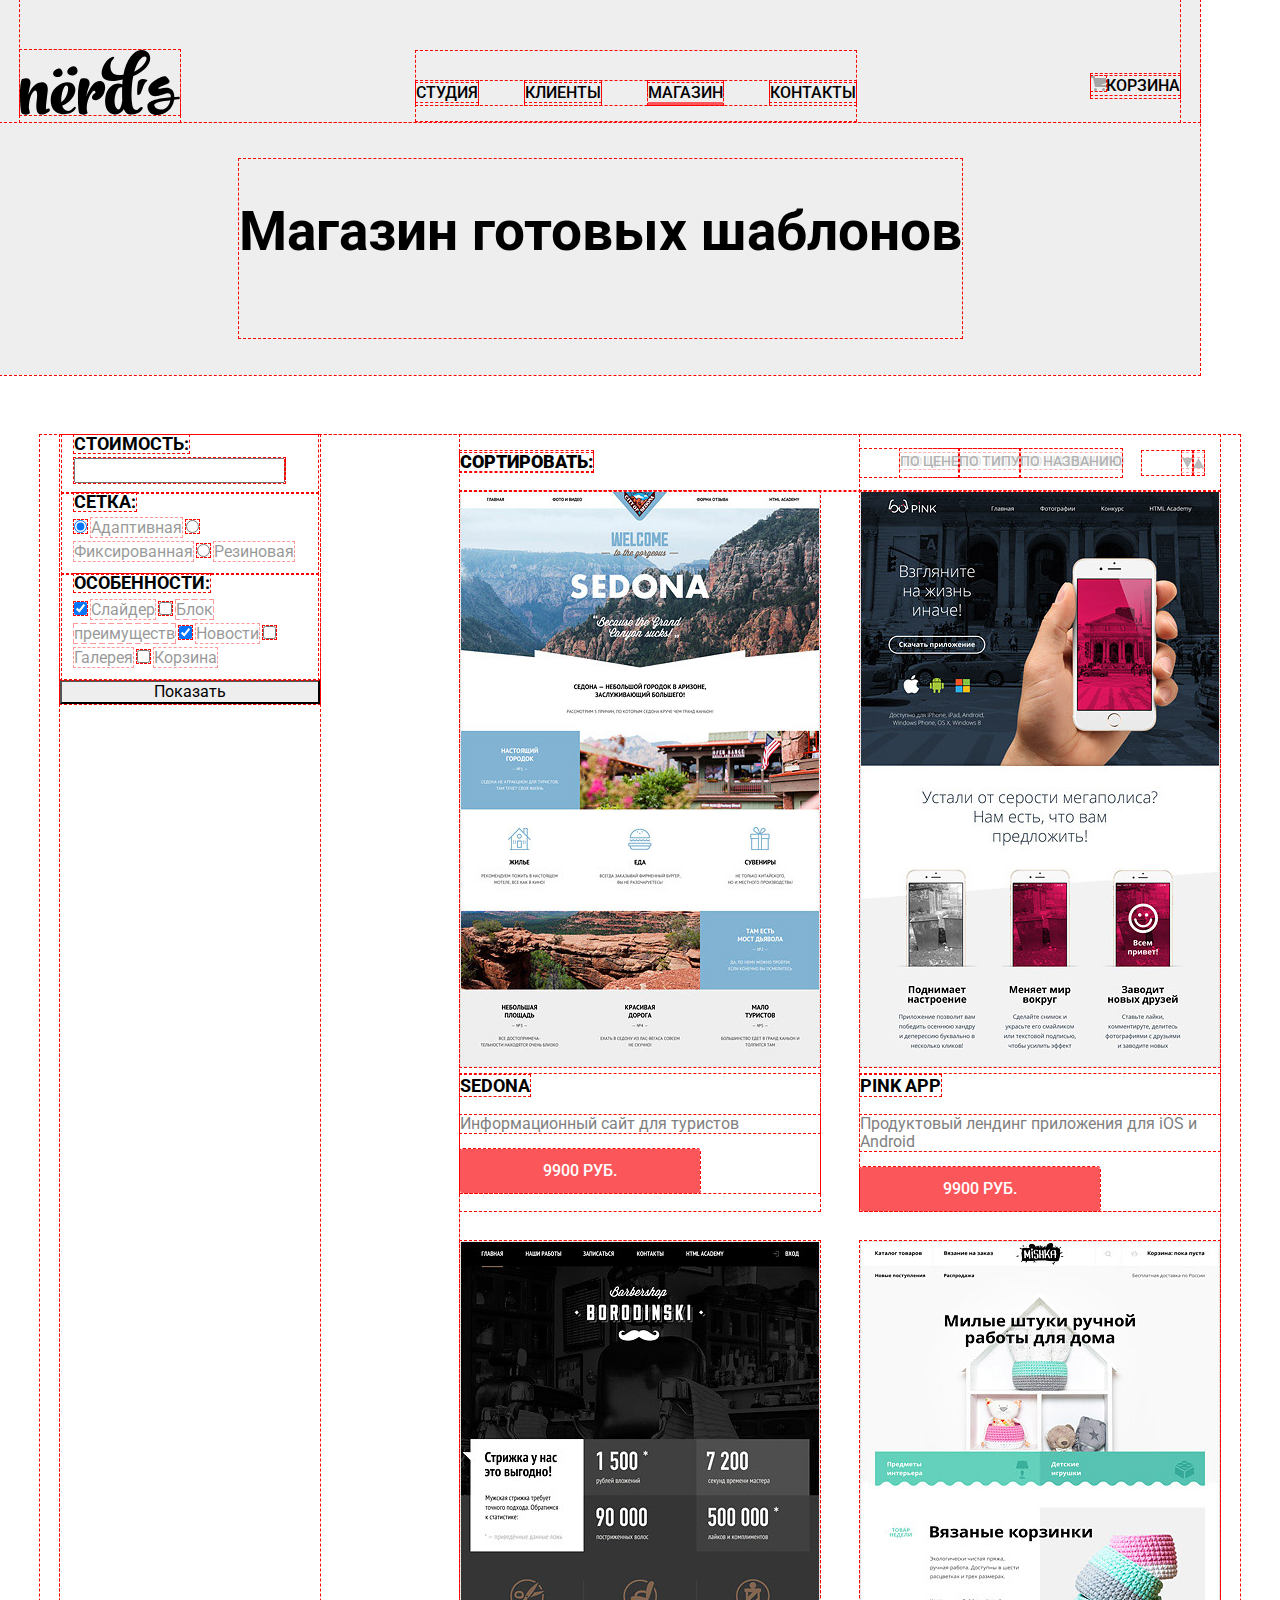
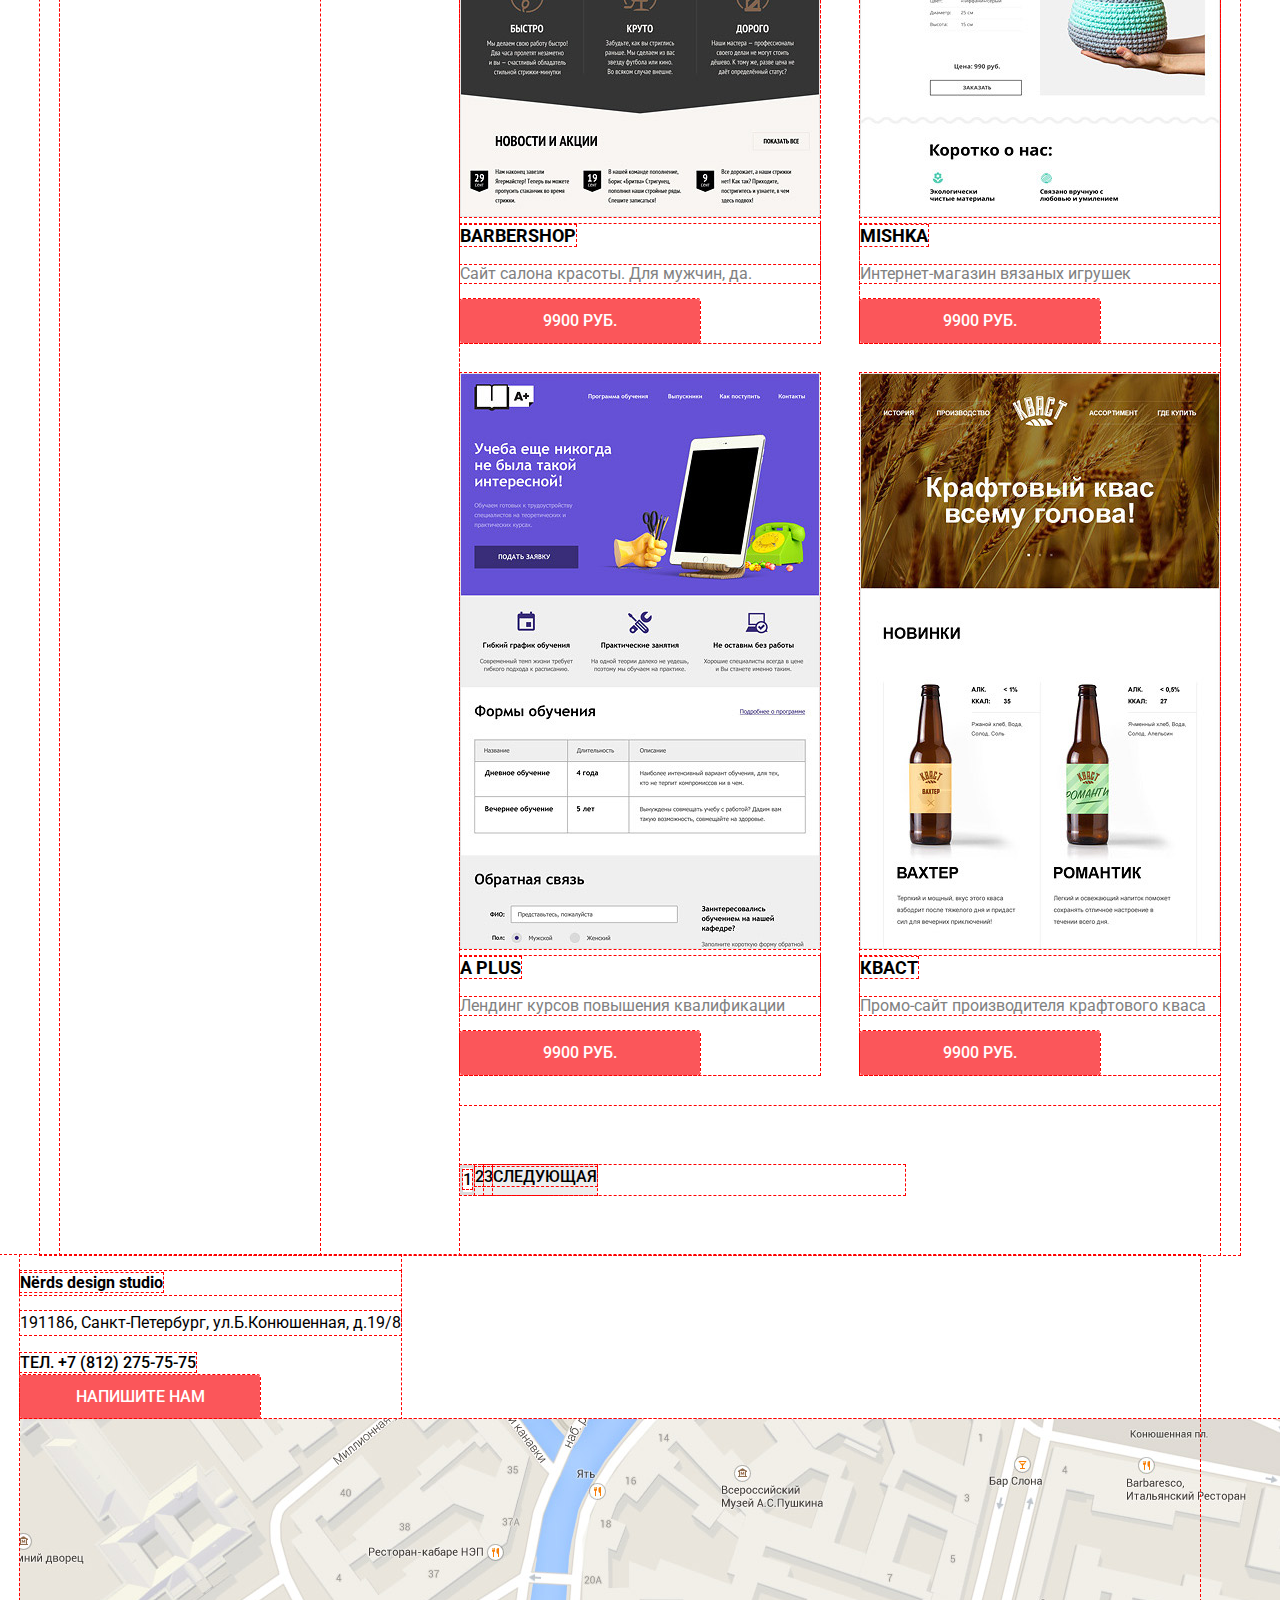
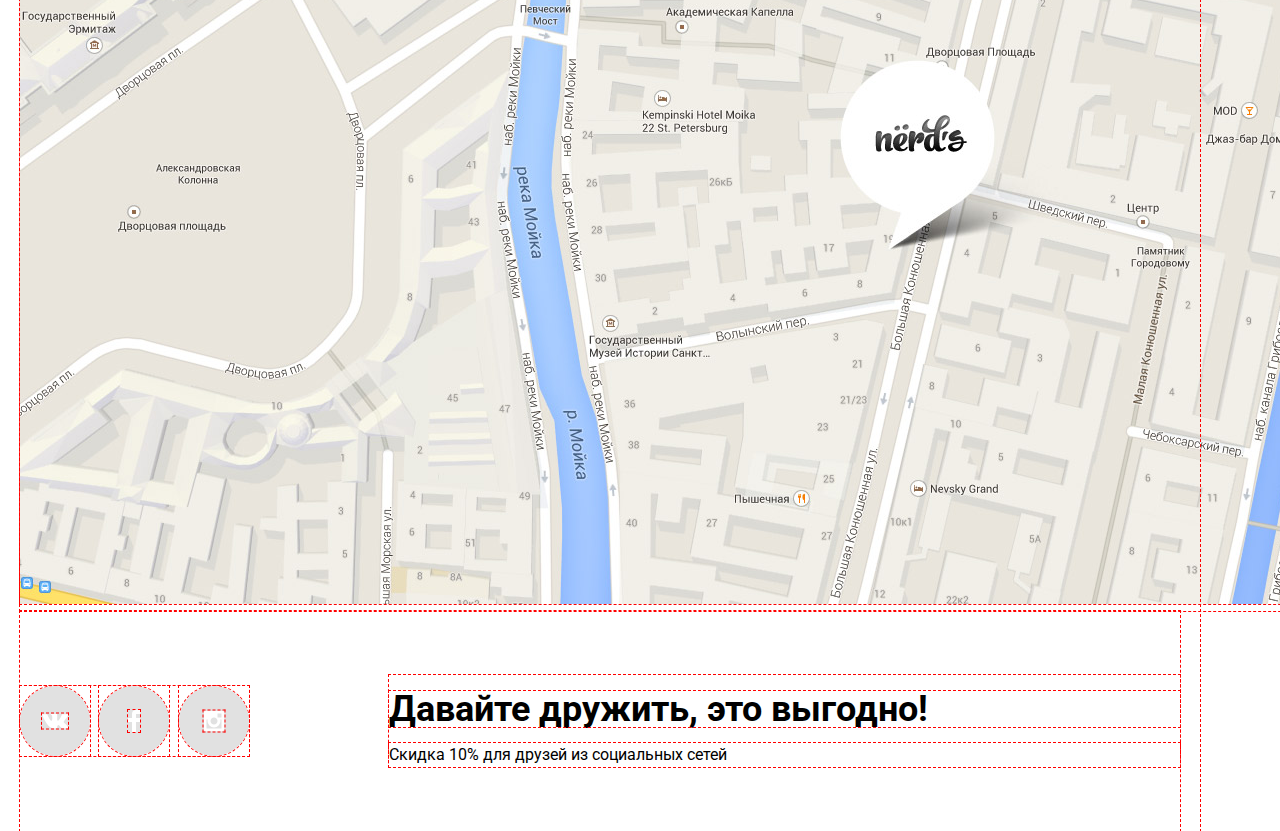
==== catalog.html @ eb49d0dc "Additional fixes" ====
<!DOCTYPE html>
<html lang='ru'>
    <head>
        <meta charset='utf-8'>
        <link href="css/normalize.css" rel="stylesheet">
        <link href='css/style.css' rel='stylesheet'>
        <link href="https://fonts.googleapis.com/css?family=Roboto:400,500&amp;subset=cyrillic" rel="stylesheet">
        <title>Магазин готовых шаблонов Нёрдс</title>
    </head>
    <body>
        <header class='main-header inner-page'>
            <div class='main-container'>
                <nav class='main-navigation' aria-label='Навигация по сайту'>
                    <a class='main-header-logo' href='index.html'>
                        <img src='img/logo-nerds.svg' width='160' height='65' alt='Логотип "Нёрдс"'>
                    </a>
                    <div class='main-navigation-wrapper'>
                        <ul class='site-navigation'>
                            <li><a href='#'>Студия</a></li>
                            <li><a href='#'>Клиенты</a></li>
                            <li class='site-navigation-current'><a href='catalog.html'>Магазин</a></li>
                            <li><a href='#'>Контакты</a></li>
                        </ul>
                    </div>
                    <div class='shopping-cart'>
                        <a href='#'><img src='img/icon-cart.svg' width='15' height='15' alt=''>Корзина</a>
                    </div>
                </nav>
            </div>
            <h1>Магазин готовых шаблонов</h1>
        </header>
        <main class='main-container'>
            <div class='catalog-columns'>
                <section class='filters'>
                    <form action='#' aria-label='Критерии выбора работы'>
                        <fieldset>
                            <legend>Стоимость:</legend>
                            <input class='filter-by-price' type='text'><label class='service-properties-name' for='price' aria-label='Ценовой диапазон'></label>
                        </fieldset>
                        <fieldset>
                            <legend>Сетка:</legend>

                            <input class='filter-by-layout' id='adaptive layout' type='radio' name='grid' value='adaptive layout' checked=''>
                            <label class='service-properties-name' for='adaptive layout' aria-label='Адаптивная сетка'>Адаптивная</label>

                            <input class='filter-by-layout' id='fixed layout' type='radio' name='grid' value='fixed layout'>
                            <label class='service-properties-name' for='fixed layout' aria-label='Фиксированная сетка'>Фиксированная</label>

                            <input class='filter-by-layout' id='rubber layout' type='radio' name='grid' value='rubber layout'>
                            <label class='service-properties-name' for='rubber layout' aria-label='Резиновая сетка'>Резиновая</label>
                        </fieldset>
                        <fieldset>
                            <legend>Особенности:</legend>

                            <input class='filter-by-feature' id='slider' type='checkbox' name='features' value='slider' checked=''>
                            <label class='service-properties-name' for='slider' aria-label='С добавлением слайдера'>Слайдер</label>

                            <input class='filter-by-feature' id='benefit-block' type='checkbox' name='features' value='benefit-block'>
                            <label class='service-properties-name' for='benefit-block' aria-label='С добавлением блока преимуществ'>Блок преимуществ</label>

                            <input class='filter-by-feature' id='news' type='checkbox' name='features' value='news' checked=''>
                            <label class='service-properties-name' for='news' aria-label='С добавлением блока Новости'>Новости</label>

                            <input class='filter-by-feature' id='gallery' type='checkbox' name='features' value='gallery'>
                            <label class='service-properties-name' for='gallery' aria-label='С добавлением блока Галереи'>Галерея</label>

                            <input class='filter-by-feature' id='cart' type='checkbox' name='features' value='cart'>
                            <label class='service-properties-name' for='cart' aria-label='С добавлением Корзины'>Корзина</label>
                        </fieldset>
                        <button class="form-button" aria-label="Показать результаты по заданным критериям">Показать</button>
                    </form>
                </section>
                <section class='catalog'>
                    <div class='sorting-catalog-wrapper'>
                        <p><b>Сортировать:</b></p>
                        <div class='sorting-catalog-methods-wrapper'>
                            <ul class='sorting-by-type'>
                                <li><a href='#'>По цене</a></li>
                                <li><a href='#'>По типу</a></li>
                                <li><a href='#'>По названию</a></li>
                            </ul>
                            <ul class='pyramid-sorting'>
                                <li><a href='#'><img src='img/icon-down-dir.svg' width='11' height='10' alt='По убыванию'></a></li>
                                <li><a href='#'><img src='img/icon-up-dir.svg' width='11' height='10' alt='По возрастанию'></a></li>
                            </ul>
                        </div>
                    </div>
                    <ul class='catalog-list'>
                        <li class='catalog-item'>
                            <img src='img/catalog-item-sedona.jpg' width='360' height='576' alt='Sedona'>
                            <div class='catalog-item-description'>
                                <a class='catalog-item-modal-window'>Sedona</a>
                                <p>Информационный сайт для туристов</p>
                                <a class='button catalog-item-button' aria-label='Закажите работу за 9900 рублей'>9900 РУБ.</a>
                            </div>
                        </li>
                        <li class='catalog-item'>
                            <img src='img/catalog-item-pink.jpg' width='360' height='576' alt='Pink'>
                            <div class='catalog-item-description'>
                                <a class='catalog-item-modal-window'>Pink app</a>
                                <p>Продуктовый лендинг приложения для iOS и Android</p>
                                <a class='button catalog-item-button' aria-label='Закажите работу за 9900 рублей'>9900 РУБ.</a>
                            </div>
                        </li>
                        <li class='catalog-item'>
                            <img src='img/catalog-item-barbershop.jpg' width='360' height='576' alt='Barbershop'>
                            <div class='catalog-item-description'>
                                <a class='catalog-item-modal-window'>Barbershop</a>
                                <p>Сайт салона красоты. Для мужчин, да.</p>
                                <a class='button catalog-item-button' aria-label='Закажите работу за 9900 рублей'>9900 РУБ.</a>
                            </div>
                        </li>
                        <li class='catalog-item'>
                            <img src='img/catalog-item-mishka.jpg' width='360' height='576' alt='Mishka'>
                            <div class='catalog-item-description'>
                                <a class='catalog-item-modal-window'>Mishka</a>
                                <p>Интернет-магазин вязаных игрушек</p>
                                <a class='button catalog-item-button' aria-label='Закажите работу за 9900 рублей'>9900 РУБ.</a>
                            </div>
                        </li>
                        <li class='catalog-item'>
                            <img src='img/catalog-item-aplus.jpg' width='360' height='576' alt='A plus'>
                            <div class='catalog-item-description'>
                                <a class='catalog-item-modal-window'>A plus</a>
                                <p>Лендинг курсов повышения квалификации</p>
                                <a class='button catalog-item-button' aria-label='Закажите работу за 9900 рублей'>9900 РУБ.</a>
                            </div>
                        </li>
                        <li class='catalog-item'>
                            <img src='img/catalog-item-kvast.jpg' width='360' height='576' alt='Kvast'>
                            <div class='catalog-item-description'>
                                <a class='catalog-item-modal-window'>Кваст</a>
                                <p>Промо-сайт производителя крафтового кваса</p>
                                <a class='button catalog-item-button' aria-label='Закажите работу за 9900 рублей'>9900 РУБ.</a>
                            </div>
                        </li>
                    </ul>
                    <ul class='pagination-list'>
                        <li class='pagination-item pagination-item-current'><a>1</a></li>
                        <li class='pagination-item'><a href='#'>2</a></li>
                        <li class='pagination-item'><a href='#'>3</a></li>
                        <li class='pagination-item'><a href='#'>Следующая</a></li>
                    </ul>
                </section>
            </div>
        </main>
        <footer class='main-footer'>
            <section class='contacts'>
                <p><b>Nёrds design studio</b></p>
                <p>191186, Санкт-Петербург, ул.Б.Конюшенная, д.19/8</p>
                <a href='tel:+78122757575'>тел. +7 (812) 275-75-75</a>
                <a class='button' href='#'>Напишите нам</a>
            </section>
            <div id='map'>
                <img src='img/map.jpg' width='1440' height='785' alt='Введите адрес в Google Maps'>
            </div>
        <!--         <script></script>-->
            <noscript><img src='img/map.jpg' alt='Введите адрес в Google Maps'></noscript>
            <div class='footer-social'>
                <ul class='social-contacts'>
                    <li><a class="social-button" href='#'  aria-label="Ссылка на группу Вконтакте"><img src='img/icon-vk.svg' width='26' height='15' alt='Вконтакте'>
                        </a>
                    </li>
                    <li><a class="social-button" href='#' aria-label="Ссылка на страницу Facebook"><img src='img/icon-fb.svg' width='12' height='22' alt='Фейсбук'>
                        </a>
                    </li>
                    <li><a class="social-button" href='#' aria-label="Ссылка на Instagram"><img src='img/icon-insta.svg' width='21' height='21' alt='Инстаграм'>
                        </a>
                    </li>
                </ul>
                <div class="social-wrapper">
                    <p>Давайте дружить, это выгодно!</p>
                    <p>Скидка 10% для друзей из социальных сетей</p>
                </div>
            </div>
        </footer>
        <section class='modal modal-login' hidden>
            <h2>Напишите нам</h2>
            <form class='contact-form' action='https://echo.htmlacademy.ru' method='post'>
                <p>
                  <label class='modal' for='user-name'>Ваше имя:</label>
                  <input class='input-user-name' id='user-name' type='text' name='username' placeholder='Имя Фамилия'>
                </p>
                <p>
                  <label class='modal' for='user-email'>Ваш e-mail:</label>
                  <input class='input-user-email' id='user-email' type='text' name='email' placeholder='email@example.com'>
                </p>
                <p>
                  <label class='modal' for='message'>Текст письма:</label>
                  <textarea class='modal' id='message' rows='4' cols='85' placeholder='В свободной форме'></textarea>
                </p>
                <button class='button' type='submit'>Отправить</button>
            </form>
            <button class='modal-close' type='button'>Закрыть</button>
        </section>
    </body>
</html>
---- css/style.css ----
* {
    outline: 1px dashed red;
}


body {
    margin: 0;
    padding: 0;
    font-family: Roboto, Arial, sans-serif;
    font-size: 16px;
    line-height: 24px;
    font-weight: 400;
    color: #000000;
    background-color: #ffffff;
    min-width: 1200px;
}

a {
    text-decoration: none;
    color: #000000;
    font-weight: 500;
    text-transform: uppercase;
}
/*Надо будет убрать для доп.критерия*/
ul {
    list-style: none;
}

.main-header {
    background-color: #eeeeee;
    display: flex;
    flex-direction: column;
    align-items: center;
}

.main-header h1 {
    font-size: 55px;
    order: 2;
    padding-top: 60px;
    padding-bottom: 95px;
}

.main-container {
    width: 1160px;
    margin: 0 auto;
    padding: 0 20px;
}

.main-navigation {
    display: flex;
    flex-direction: row;
    justify-content: space-between;
    align-items: center;

    width: 1160px;
    margin: 0;
    padding: 0;
    padding-top: 50px;
}

.main-header-logo {
    border-bottom: 50px;
}

.main-header-logo:hover,
.main-header-logo:focus {
    opacity: 0.8;
}

.main-header-logo:active {
    opacity: 0.3;
}

.inner-page {
    width: 1200px;
    margin-bottom: 60px;
}

.slider-slides {
    padding: 0;
    margin: 0;
    display: flex;
}

.site-navigation {
    display: flex;
    flex-direction: row;
    width: 440px;
    justify-content: space-between;
    margin-top: 30px;
    padding: 0;
}

.page-main-title {
    font-size: 55px;
    line-height: 55px;
    font-weight: 500;
    color: #000000;
    background-color: #eeeeee;
}

.page-catalog-title {
    font-size: 18px;
    line-height: 30px;
    font-weight: 700;
    text-transform: uppercase;
    color: #000000;
}

.visually-hidden {
    position: absolute;
    width: 1px;
    height: 1px;
    border: 0;
    padding: 0;
    clip: rect(0 0 0 0);
    overflow: hidden;
}

.button {
    display: block;
    width: 240px;
    padding: 13px 0;

    font: inherit;
    font-size: 16px;
    font-weight: 500;
    line-height: 18px;
    text-align: center;
    color: #ffffff;
    vertical-align: middle;
    text-transform: uppercase;
    background-color: #fb565a;
    border-radius: 3px;
    border: none;

}

.button:hover,
.button:focus {
    background-color: #e74246;
}

.button:active {
    background-color: #d7373b;
    color: rgba(255, 255, 255, 0.3);
    box-shadow: 0 3px rgba(0, 0, 0, 0.1) inset;
}

.site-navigation a:hover,
.site-navigation a:focus,
.shopping-cart a:hover,
.shopping-cart a:focus {
    color: #fb565a;
}

.site-navigation a:active,
.shopping-cart a:active {
    color: #a6a6a6;
    opacity: 0.3;
}

.site-navigation-current a {
    border-bottom: 3px solid #fb565a;
}

.services {
    display: flex;
    padding: 0;
    margin-top: 80px;
    margin-right: 80px;
    padding-bottom: 80px;
    justify-content: space-between;
    border-bottom: 2px solid #818181;

}

.service-item {
    width: 300px;
}

.service-item h3 {
    font-size: 24px;
    text-transform: uppercase;
}

.service-button-web-sites {
    background-color: #fb565a;
}

.service-button-applications {
    background-color: #00ca74;
}

.service-button-applications:hover,
.service-button-applications:focus {
    background-color: #00bc6c;
}

.service-button-applications:active {
    background-color: #00aa62;
}

.service-button-presentations {
    background-color: #efc84a;
}

.service-button-presentations:hover,
.service-button-presentations:focus {
    background-color: #eab534;
}

.service-button-presentations:active {
    background-color: #e5a722;
}

.about-us {
    display: flex;
    width: 1160px;
    margin-top: 40px;
    margin-bottom: 77px;
    justify-content: space-between;
}

.services-wrapper {
    display: flex;
    flex-direction: column;
    width: 660px;
    padding-top: 35px;
}

.statistics {
    display: flex;
    flex-direction: column;
    width: 360px;
}

.catalog-columns {
    display: flex;
    justify-content: space-between;
    margin-top: 60px;
}

.filters {
    width: 260px;
}

.catalog {
    width: 760px;
}

.sorting-catalog-wrapper {
    display: flex;
    justify-content: space-between;
    align-items: flex-start;
}

.sorting-catalog-methods-wrapper {
    padding: 0;
    margin: 0;
    width: 360px;
    display: flex;
    justify-content: flex-start;
}

.sorting-by-type {
    font-size: 14px;
    display: flex;
    justify-content: space-between;
    margin-right: 20px;
}

.pyramid-sorting {
    display: flex;
    justify-content: space-between;
}

.catalog-list {
    display: flex;
    flex-wrap: wrap;
    padding: 0;
    margin: 0;
    margin-bottom: 60px;
    list-style: none;
}

.catalog-item {
    width: 360px;
    margin-bottom: 30px;
    margin-right: 40px;
}

.catalog-item:nth-child(2n) {
    margin-right: 0;
}

.pagination-list {
    display: flex;
    width: 445px;
    padding: 0;
    margin: 0;
    justify-content: flex-start;
    margin-bottom: 60px;
    list-style: none;
}

.filters legend,
.catalog p:first-child {
    font-size: 18px;
    line-height: 18px;
    font-weight: 700;
    text-transform: uppercase;
}

.filters fieldset {
    border: none;
}

.filter-by-layout label,
.filter-by-feature label {
    color: #283136;
    line-height: 20px;
}

.filter-by-layout + label,
.filter-by-feature + label {
    color: #000000;
    opacity: 0.4;
}

.filter-by-layout:hover + label,
.filter-by-feature:hover + label,
.filter-by-layout:focus + label,
.filter-by-feature:focus + label {
    color: #000000;
    opacity: 1;
}

.filter-by-layout:disabled + label,
.filter-by-feature:disabled + label {
    line-height: 20px;
    color: #000000;
    opacity: 0.1;
}

.form-button,
.pagination-item {
    color: #000000;
    background-color: #eeeeee;
}

.form-button {
    width: 260px;
}

.pagination-item-current {
    background-color: #ffffff;
    border: 3px solid #dbdbdb;
}

.form-button:hover,
.pagination-item:hover,
.form-button:focus,
.pagination-item:focus {
    background-color: #dfdfdf;
}

.form-button:active,
.pagination-item:active {
    color: rgba(0,0,0, 0.3);
    background-color: #d5d5d5;
    border: none;
    box-shadow: inset 0 3px 0 0 rgba(0, 0, 0, 0.1);
}

.sorting-by-type a,
.pyramid-sorting a {
    color: #000000;
    opacity: 0.3;
    text-shadow: 3px 0 0 rgba(0, 0, 0, 0.35);
}

.sorting-by-type a:hover,
.sorting-by-type a:focus,
.pyramid-sorting a:hover,
.pyramid-sorting a:focus {
    color: #000000;
    opacity: 0.6;
    text-shadow: 3px 0 0 rgba(0, 0, 0, 0.35);
}

.sorting-by-type a:active,
.pyramid-sorting a:active {
    color: #000000;
    opacity: 1;
}

.catalog-item-modal-window {
    font-size: 18px;
    font-weight: 700;
    text-transform: uppercase;
}

.catalog-item-description p {
    color: #818181;
    font-size: 16px;
    line-height: 18px;
    font-weight: 400;
    text-transform: none;
}

.catalog-item-button:active {
    color: rgba(255, 255, 255, 1);
}

.clients {
    display: flex;
    width: 1160px;
    padding: 0;
    margin-bottom: 80px;
    justify-content: space-around;
    align-items: center;
    border-top: 2px solid #818181;
    border-bottom: 2px solid #818181;
}

/*down*/
.main-footer {
    width: 1160px;
    padding: 0 20px;
    display: flex;
    flex-wrap: wrap;
}

.footer-social {
    width: 1160px;
    height: 220px;
    display: flex;
    flex-direction: row;
    align-items: center;
}

.social-contacts {
    width: 260px;
    display: flex;
    padding: 0;
    justify-content: space-between;
    margin-right: 140px;
}

.social-wrapper {
    width: 900px;
    display: flex;
    flex-direction: column;
    justify-content: center;
}

.footer-social p:first-of-type {
    margin: 16px 0;
    padding: 0;
    font-size: 36px;
    font-weight: bold;
    line-height: 36px;
}

.footer-social p:last-of-type {
    margin: 0;
    padding: 0;
}

.social-button {
    display: flex;
    width: 70px;
    height: 70px;
    background-color: #e1e1e1;
    border-radius: 50%;
    position: relative;
}

.social-button img {
    position: absolute;
    top: 50%;
    left: 50%;
    margin-right: -50%;
    transform: translate(-50%, -50%)
}

.social-button:hover,
.social-button:focus {
    background-color: #e74246;
}

.social-button:active {
    background-color: #d7373b;
}
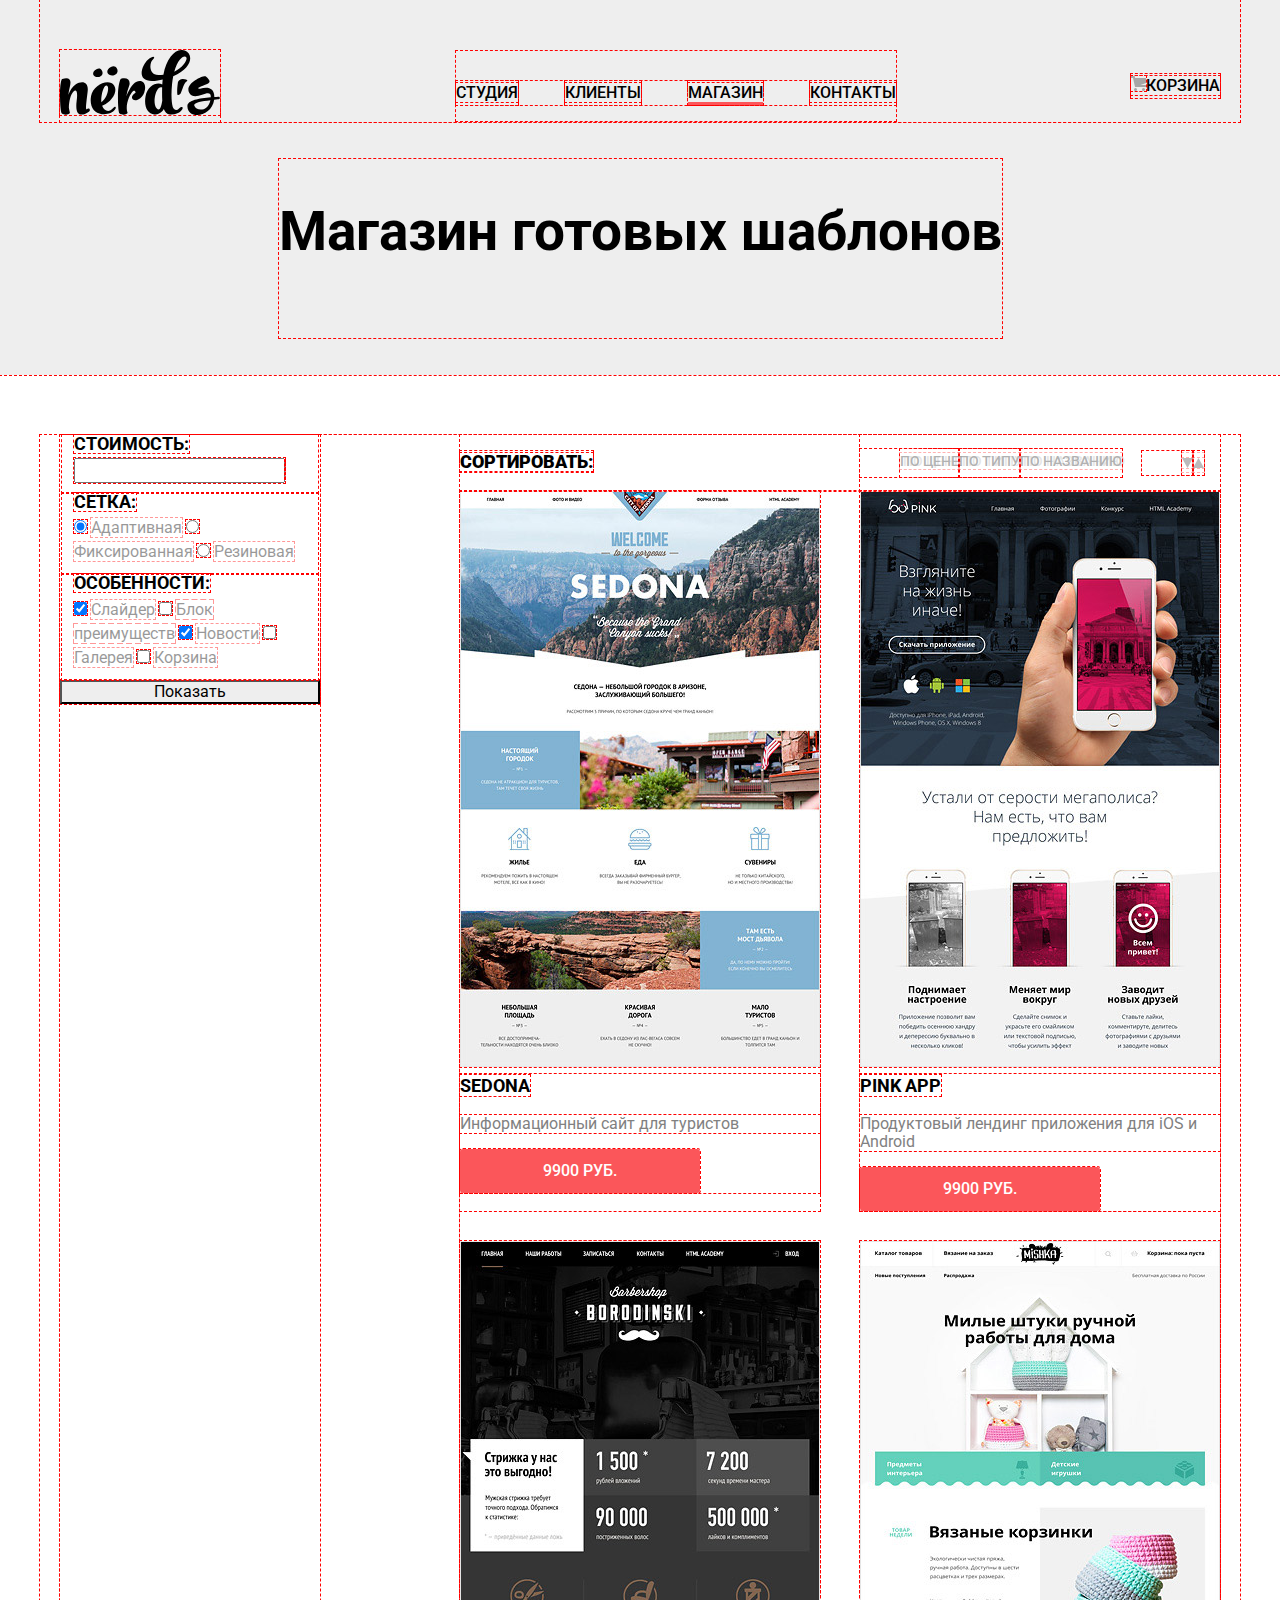
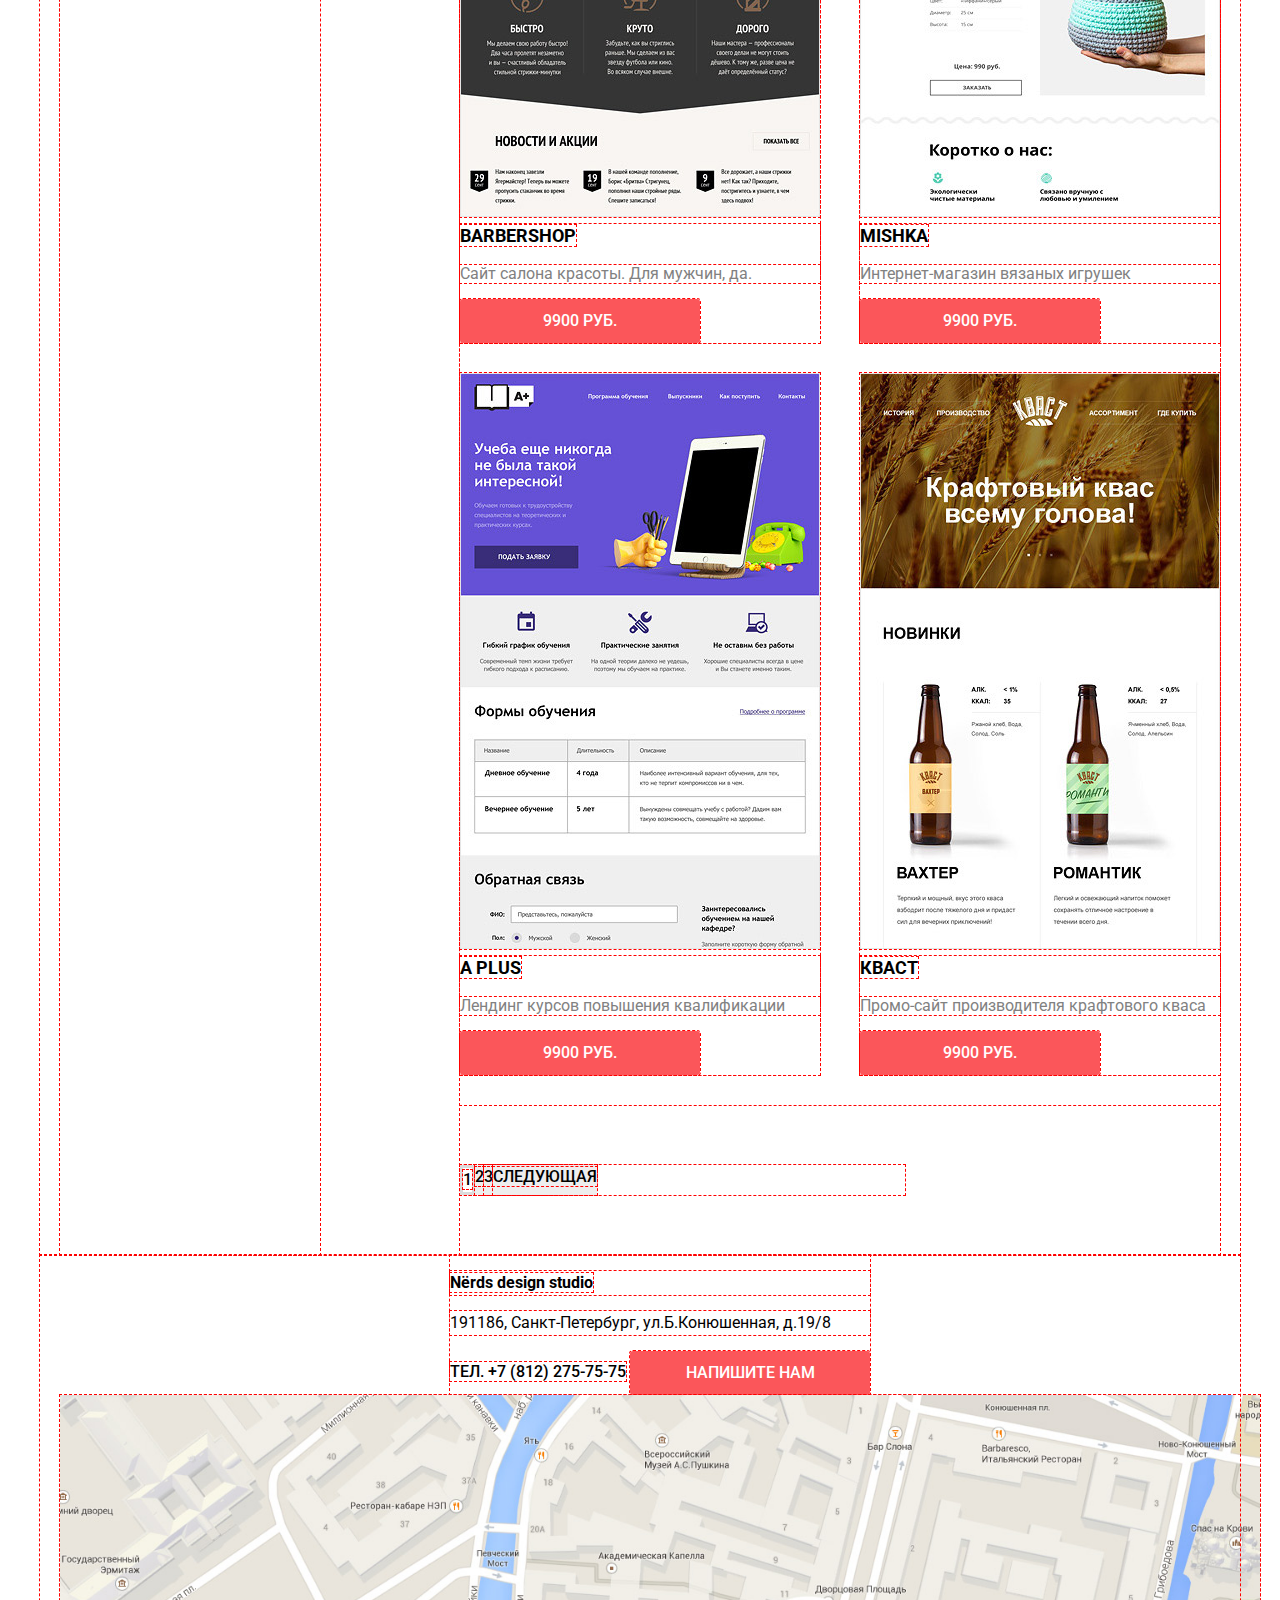
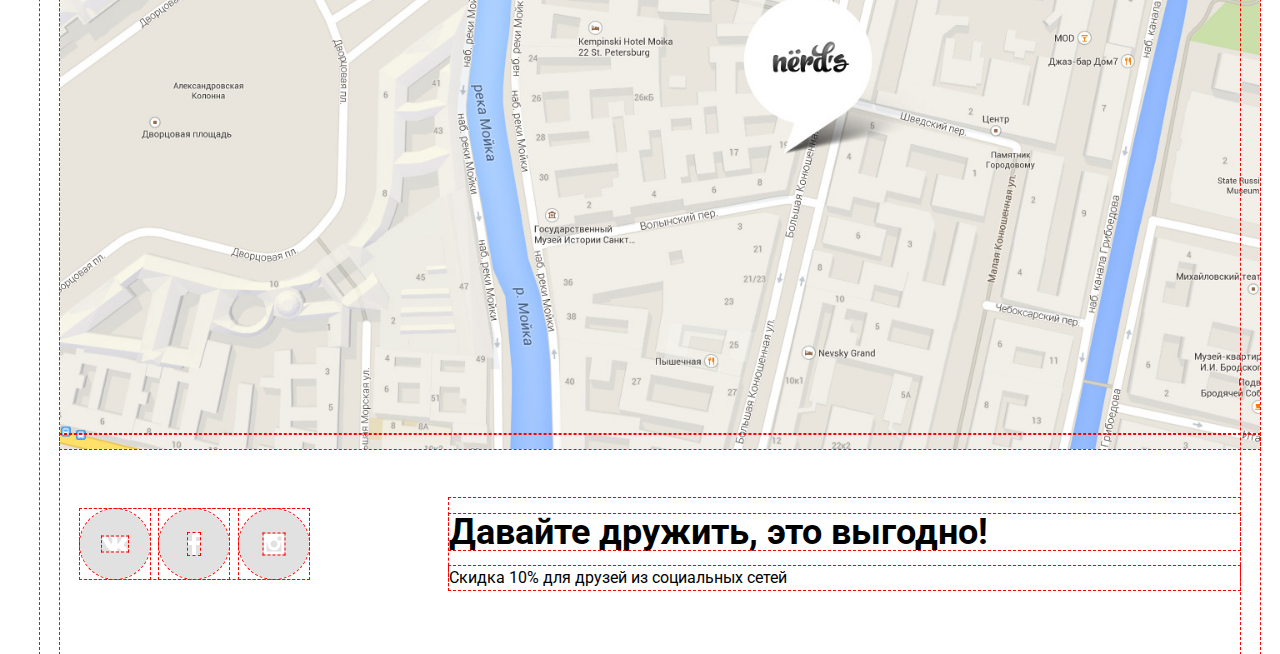
==== commit e9806c61: "Slider implemented" ====
--- a/catalog.html
+++ b/catalog.html
@@ -29,7 +29,7 @@
             </div>
             <h1>Магазин готовых шаблонов</h1>
         </header>
-        <main class='main-container'>
+        <main class='container'>
             <div class='catalog-columns'>
                 <section class='filters'>
                     <form action='#' aria-label='Критерии выбора работы'>
@@ -144,7 +144,7 @@
                 </section>
             </div>
         </main>
-        <footer class='main-footer'>
+        <footer class='main-footer container'>
             <section class='contacts'>
                 <p><b>Nёrds design studio</b></p>
                 <p>191186, Санкт-Петербург, ул.Б.Конюшенная, д.19/8</p>
--- a/css/style.css
+++ b/css/style.css
@@ -24,6 +24,11 @@
 /*Надо будет убрать для доп.критерия*/
 ul {
     list-style: none;
+}
+
+img {
+  max-width: 100%;
+  height: auto;
 }
 
 .main-header {
@@ -40,21 +45,15 @@
     padding-bottom: 95px;
 }
 
-.main-container {
+.main-navigation {
+    display: flex;
+    flex-direction: row;
+    justify-content: space-between;
+    align-items: center;
+
     width: 1160px;
-    margin: 0 auto;
+    margin: 0;
     padding: 0 20px;
-}
-
-.main-navigation {
-    display: flex;
-    flex-direction: row;
-    justify-content: space-between;
-    align-items: center;
-
-    width: 1160px;
-    margin: 0;
-    padding: 0;
     padding-top: 50px;
 }
 
@@ -71,15 +70,130 @@
     opacity: 0.3;
 }
 
-.inner-page {
+.slider {
+  position: relative;
+  margin-bottom: 80px;
+  background-color: #eeeeee;
+}
+
+.container {
     width: 1200px;
-    margin-bottom: 60px;
-}
-
-.slider-slides {
-    padding: 0;
-    margin: 0;
-    display: flex;
+    margin: 0 auto;
+    padding: 0 20px;
+    box-sizing: border-box;
+}
+
+.slider-controls {
+    position: absolute;
+    left: 50%;
+    bottom: 104px;
+    z-index: 100;
+
+    width: 160px;
+    height: 18px;
+
+    text-align: center;
+    font-size: 0;
+    transform: translateX(-50%);
+}
+
+.slider-controls label {
+    position: relative;
+    display: inline-block;
+    width: 18px;
+    height: 18px;
+    padding: 8px;
+
+    border-radius: 50%;
+    cursor: pointer;
+
+}
+
+.slider-controls label::after {
+    content: '';
+
+    position: absolute;
+    top: 8px;
+    left: 8px;
+    z-index: 1;
+
+    width: 18px;
+    height: 18px;
+
+    background: #ffffff;
+    border-radius: 50%;
+}
+
+.slider-list {
+    padding: 0;
+    margin: 0;
+    list-style: none;
+}
+
+.slider-item {
+    display: none;
+    padding: 78px 0 80px 0;
+}
+
+.slider-item:nth-child(1) {
+      background-image: url('../img/slider_1.png');
+      background-repeat: no-repeat;
+      background-position: 93% 18px;
+}
+
+.slider-item:nth-child(2) {
+      background-image: url('../img/slider_2.png');
+      background-repeat: no-repeat;
+      background-position: 100% 0;
+}
+
+.slider-item:nth-child(3) {
+      background-image: url('../img/slider_3.png');
+      background-repeat: no-repeat;
+      background-position: 100% 20px;
+}
+
+.first-slider-button:checked ~ .slider-list .slider-item:nth-child(1) {
+    display: block;
+}
+
+.second-slider-button:checked ~ .slider-list .slider-item:nth-child(2) {
+    display: block;
+}
+
+.third-slider-button:checked ~ .slider-list .slider-item:nth-child(3) {
+    display: block;
+}
+
+.first-slider-button:checked ~ .slider-controls .slider-controls-item-1::before,
+.second-slider-button:checked ~ .slider-controls .slider-controls-item-2::before,
+.third-slider-button:checked ~ .slider-controls .slider-controls-item-3::before {
+    content: '';
+    position: absolute;
+    left: 50%;
+    top: 50%;
+    z-index: 2;
+    width: 4px;
+    height: 4px;
+    margin: -4px;
+    background-color: inherit;
+    border: 2px solid #c1c1c1;
+    border-radius: 50%;
+}
+
+.slider-item h3 {
+    max-width: 600px;
+    margin: 0;
+    margin-bottom: 27px;
+    font-size: 55px;
+    line-height: 55px;
+    font-weight: 500;
+}
+
+.slider-item p {
+    max-width: 430px;
+    margin: 0;
+    margin-bottom: 38px;
 }
 
 .site-navigation {
@@ -118,7 +232,7 @@
 }
 
 .button {
-    display: block;
+    display: inline-block;
     width: 240px;
     padding: 13px 0;
 
@@ -127,6 +241,7 @@
     font-weight: 500;
     line-height: 18px;
     text-align: center;
+    text-decoration: none;
     color: #ffffff;
     vertical-align: middle;
     text-transform: uppercase;
@@ -216,7 +331,7 @@
 
 .about-us {
     display: flex;
-    width: 1160px;
+    width: 1200px;
     margin-top: 40px;
     margin-bottom: 77px;
     justify-content: space-between;
@@ -415,7 +530,6 @@
 
 .clients {
     display: flex;
-    width: 1160px;
     padding: 0;
     margin-bottom: 80px;
     justify-content: space-around;
@@ -426,15 +540,17 @@
 
 /*down*/
 .main-footer {
-    width: 1160px;
     padding: 0 20px;
     display: flex;
+    flex-direction: column;
+    align-items: center;
     flex-wrap: wrap;
 }
 
 .footer-social {
     width: 1160px;
     height: 220px;
+    padding: 0 20px;
     display: flex;
     flex-direction: row;
     align-items: center;
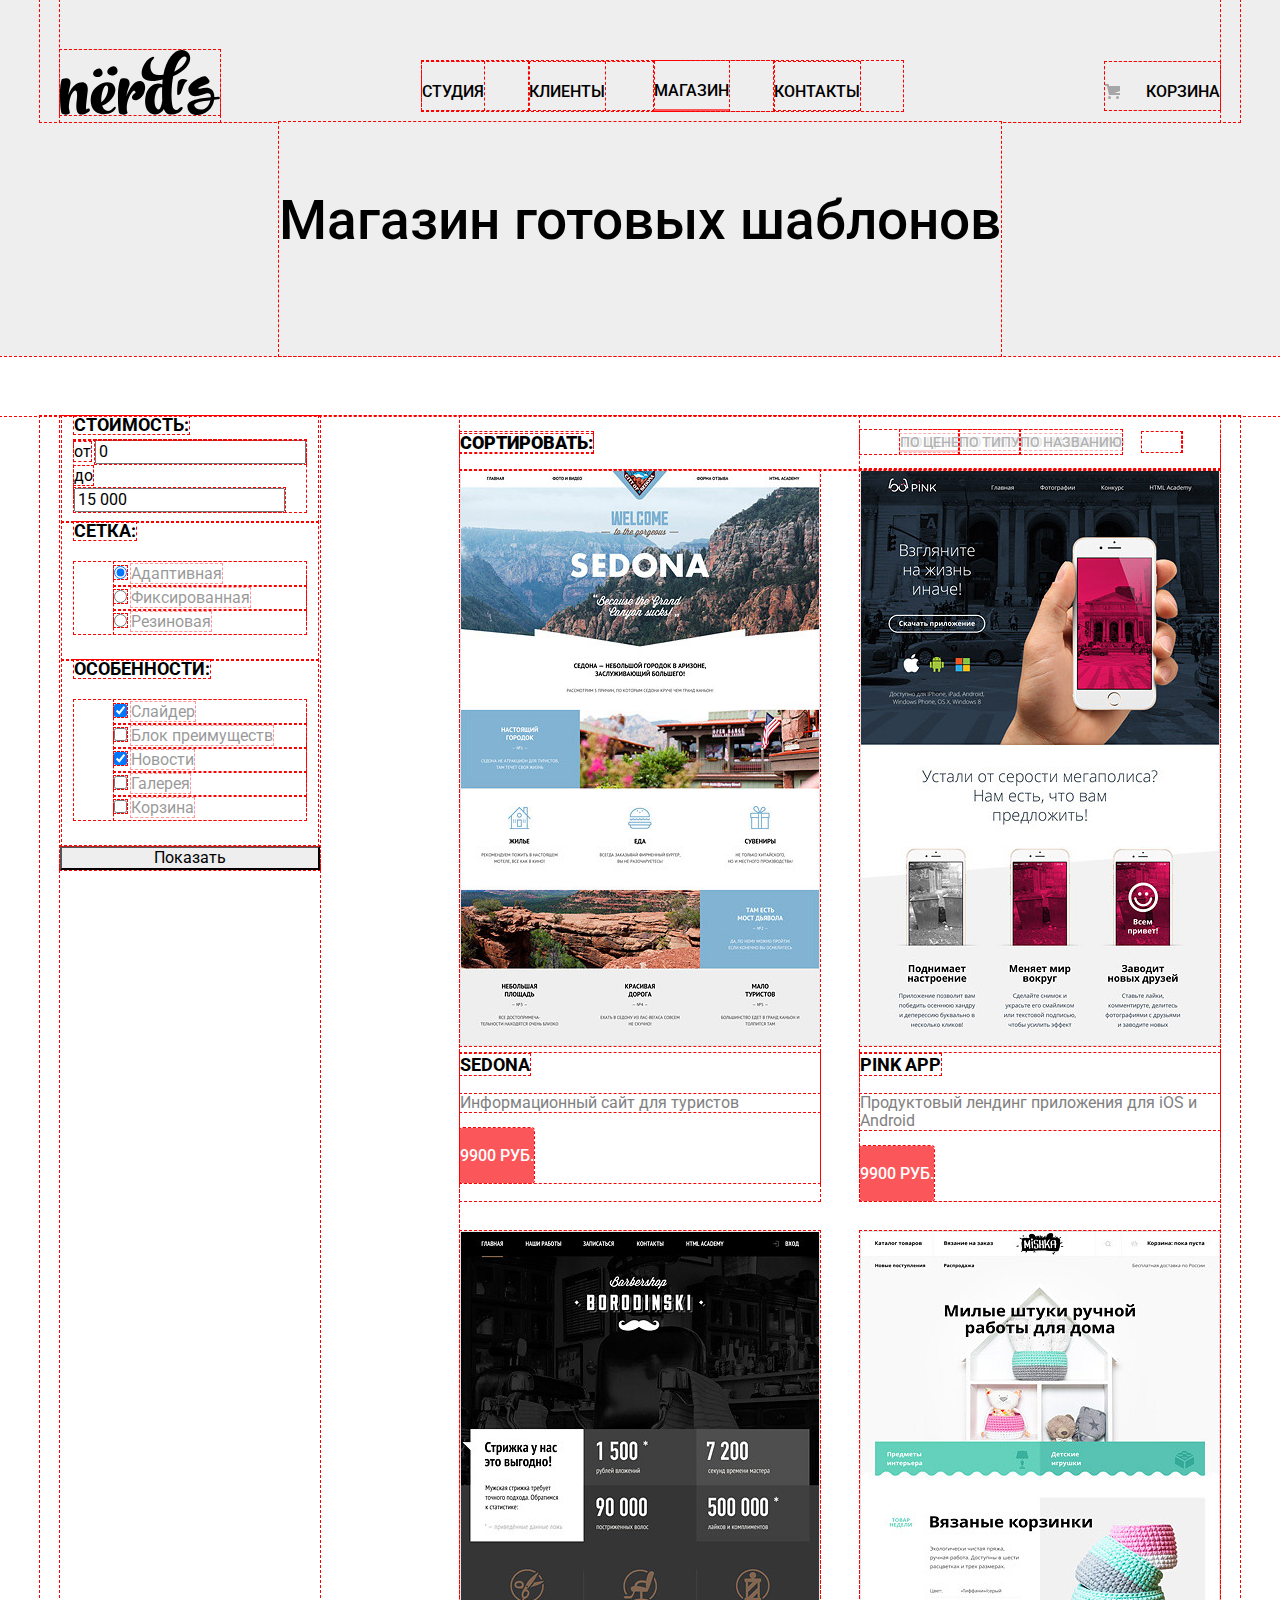
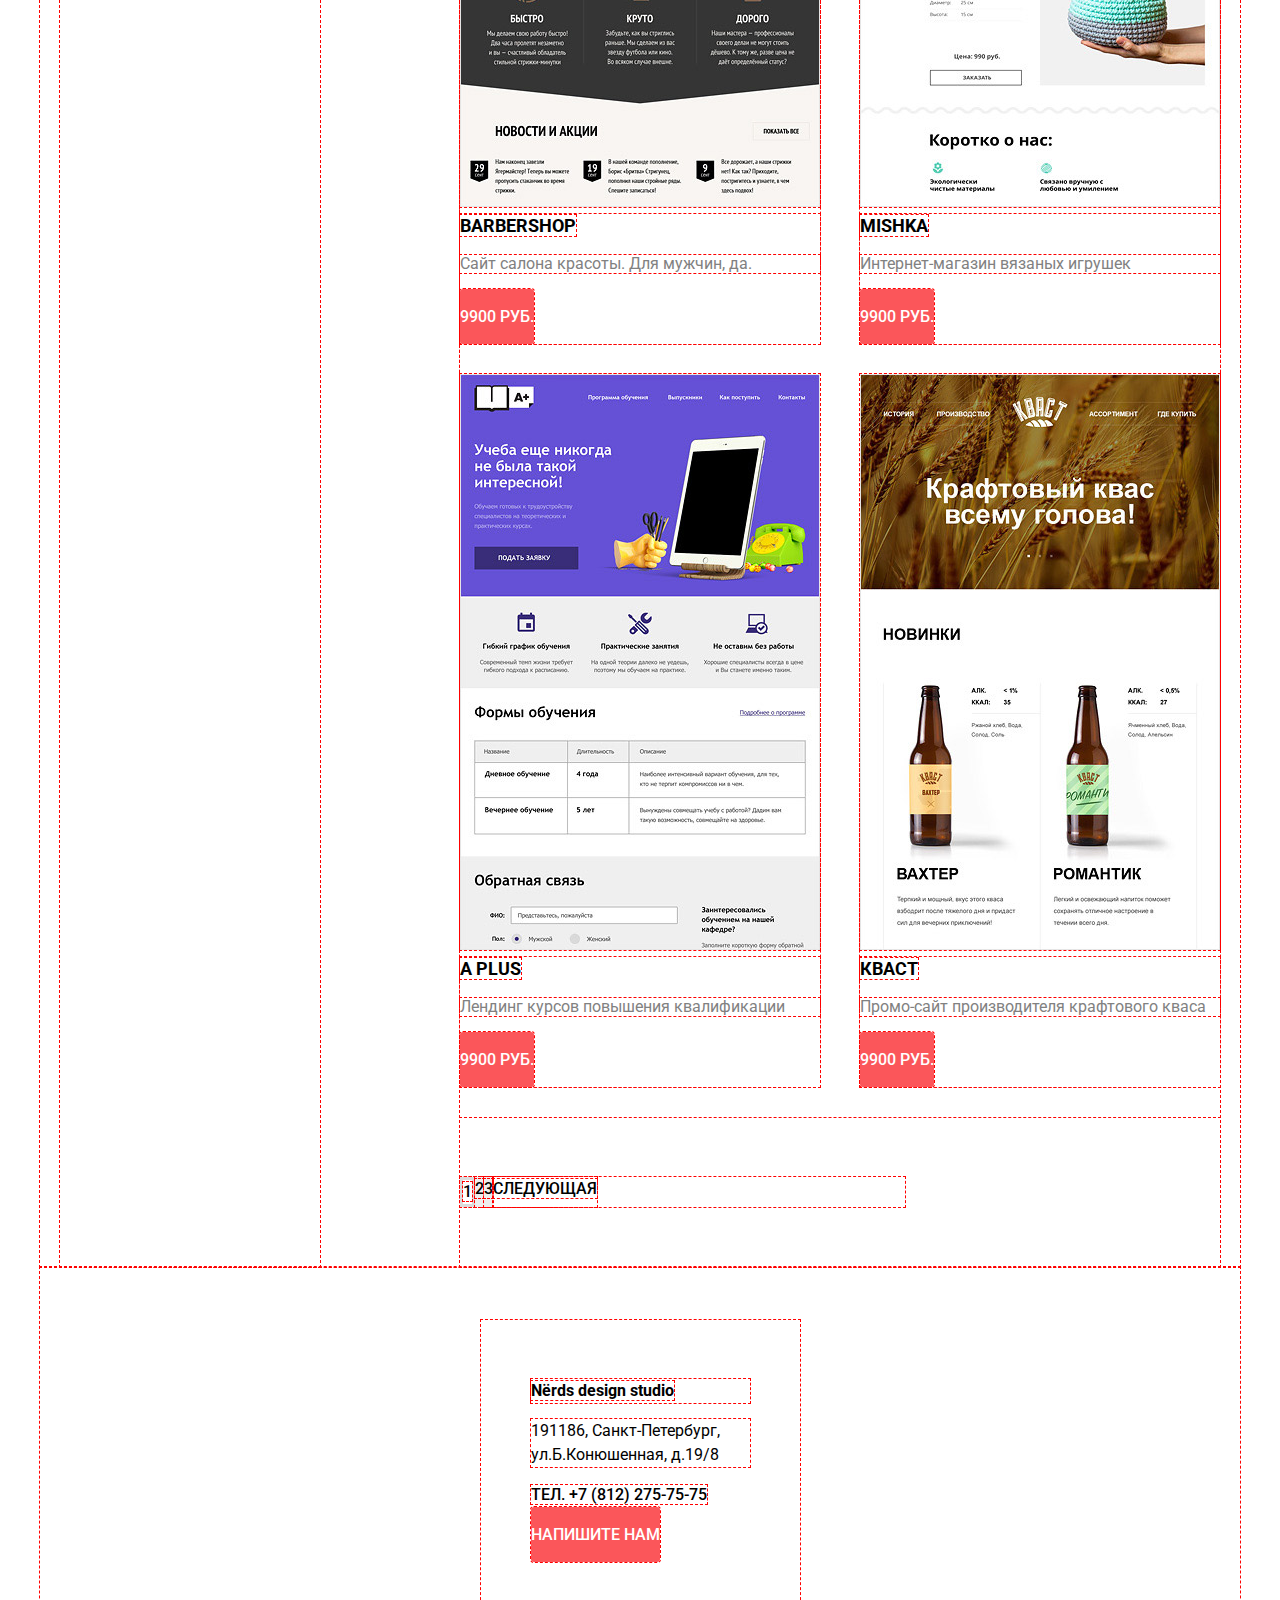
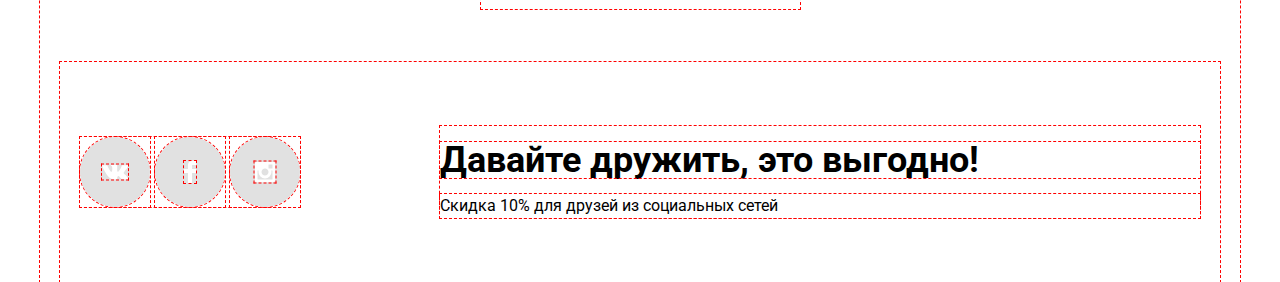
==== commit 6a0c0558: "Decoration elements implemented on main page" ====
--- a/catalog.html
+++ b/catalog.html
@@ -9,21 +9,27 @@
     </head>
     <body>
         <header class='main-header inner-page'>
-            <div class='main-container'>
+            <div class='container'>
                 <nav class='main-navigation' aria-label='Навигация по сайту'>
                     <a class='main-header-logo' href='index.html'>
                         <img src='img/logo-nerds.svg' width='160' height='65' alt='Логотип "Нёрдс"'>
                     </a>
-                    <div class='main-navigation-wrapper'>
-                        <ul class='site-navigation'>
-                            <li><a href='#'>Студия</a></li>
-                            <li><a href='#'>Клиенты</a></li>
-                            <li class='site-navigation-current'><a href='catalog.html'>Магазин</a></li>
-                            <li><a href='#'>Контакты</a></li>
-                        </ul>
-                    </div>
-                    <div class='shopping-cart'>
-                        <a href='#'><img src='img/icon-cart.svg' width='15' height='15' alt=''>Корзина</a>
+                    <ul class='site-navigation main-navigation-wrapper'>
+                        <li class='site-list-item'>
+                            <a class='site-list-link' href='#'>Студия</a>
+                        </li>
+                        <li class='site-list-item'>
+                            <a class='site-list-link' href='#'>Клиенты</a>
+                        </li>
+                        <li class='site-list-item site-navigation-current'>
+                            <a class='site-list-link link-active' href='catalog.html'>Магазин</a>
+                        </li>
+                        <li class='site-list-item'>
+                            <a class='site-list-link' href='#'>Контакты</a>
+                        </li>
+                    </ul>
+                    <div class='site-navigation shopping-cart'>
+                        <a class='cart-link' href='#'>Корзина</a>
                     </div>
                 </nav>
             </div>
@@ -32,42 +38,70 @@
         <main class='container'>
             <div class='catalog-columns'>
                 <section class='filters'>
-                    <form action='#' aria-label='Критерии выбора работы'>
-                        <fieldset>
-                            <legend>Стоимость:</legend>
-                            <input class='filter-by-price' type='text'><label class='service-properties-name' for='price' aria-label='Ценовой диапазон'></label>
+                    <form class='form form-bar' action='https://echo.htmlacademy.ru' method='post'  aria-label='Критерии выбора работы'>
+                        <fieldset class='form-fieldset form-fieldset-price'>
+                            <legend class='form-legend'>Стоимость:</legend>
+                            <div class='form-range range'>
+                                <div class='range-scale'>
+                                    <div class='range-select'></div>
+                                </div>
+                                <div class='range-toggle toggle-min' tabindex='0'></div>
+                                <div class='range-toggle toggle-max' tabindex='0'></div>
+                            </div>
+                            <div class='form-price-control price-control' aria-label='Переместите контрольные точки на шкале для задания ценового диапазона'>
+
+                              <label class='price-control-label' for='price-min'>от</label>
+                              <input class='price-control-input' type='text' id='price-min' name='price-min' value='0' aria-label='Введите стоимость от 0 до 15000 рублей'>
+
+                              <label class='price-control-label' for='price-max'>до</label>
+                              <input class='price-control-input' type='text' id='price-max' name='price-max' value='15 000' aria-label='Введите стоимость до 15000 рублей'>
+
+                            </div>
+                        </fieldset>
+                        <fieldset class='form-fieldset form-fieldset-layout'>
+                            <legend class='form-legend'>Сетка:</legend>
+
+                            <ul class='form__list'>
+                                <li class='form-item' tabindex='0'>
+                                    <input class='filter-by-layout' id='adaptive layout' type='radio' name='grid' value='adaptive layout' checked=''>
+                                    <label class='service-properties-name' for='adaptive layout' aria-label='Адаптивная сетка'>Адаптивная</label>
+                                </li>
+                                <li class='form-item' tabindex='0'>
+                                    <input class='filter-by-layout' id='fixed layout' type='radio' name='grid' value='fixed layout'>
+                                    <label class='service-properties-name' for='fixed layout' aria-label='Фиксированная сетка'>Фиксированная</label>
+                                </li>
+                                <li class='form-item' tabindex='0'>
+                                    <input class='filter-by-layout' id='rubber layout' type='radio' name='grid' value='rubber layout'>
+                                    <label class='service-properties-name' for='rubber layout' aria-label='Резиновая сетка'>Резиновая</label>
+                                </li>
+                            </ul>
                         </fieldset>
                         <fieldset>
-                            <legend>Сетка:</legend>
-
-                            <input class='filter-by-layout' id='adaptive layout' type='radio' name='grid' value='adaptive layout' checked=''>
-                            <label class='service-properties-name' for='adaptive layout' aria-label='Адаптивная сетка'>Адаптивная</label>
-
-                            <input class='filter-by-layout' id='fixed layout' type='radio' name='grid' value='fixed layout'>
-                            <label class='service-properties-name' for='fixed layout' aria-label='Фиксированная сетка'>Фиксированная</label>
-
-                            <input class='filter-by-layout' id='rubber layout' type='radio' name='grid' value='rubber layout'>
-                            <label class='service-properties-name' for='rubber layout' aria-label='Резиновая сетка'>Резиновая</label>
+                            <legend class='form-legend'>Особенности:</legend>
+                            <ul class='form__list'>
+                                <li class='form-item' tabindex='0'>
+                                    <input class='filter-by-feature' id='slider' type='checkbox' name='features' value='slider' checked=''>
+                                    <label class='service-properties-name' for='slider' aria-label='С добавлением слайдера'>Слайдер</label>
+                                </li>
+                                <li class='form-item' tabindex='0'>
+                                    <input class='filter-by-feature' id='benefit-block' type='checkbox' name='features' value='benefit-block'>
+                                    <label class='service-properties-name' for='benefit-block' aria-label='С добавлением блока преимуществ'>Блок преимуществ</label>
+                                </li>
+                                <li class='form-item' tabindex='0'>
+                                    <input class='filter-by-feature' id='news' type='checkbox' name='features' value='news' checked=''>
+                                    <label class='service-properties-name' for='news' aria-label='С добавлением блока Новости'>Новости</label>
+                                </li>
+                                <li class='form-item' tabindex='0'>
+                                    <input class='filter-by-feature' id='gallery' type='checkbox' name='features' value='gallery'>
+                                    <label class='service-properties-name' for='gallery' aria-label='С добавлением блока Галереи'>Галерея</label>
+                                </li>
+                                <li class='form-item' tabindex='0'>
+                                    <input class='filter-by-feature' id='cart' type='checkbox' name='features' value='cart'>
+                                    <label class='service-properties-name' for='cart' aria-label='С добавлением Корзины'>Корзина</label>
+                                </li>
+                            </ul>
                         </fieldset>
-                        <fieldset>
-                            <legend>Особенности:</legend>
-
-                            <input class='filter-by-feature' id='slider' type='checkbox' name='features' value='slider' checked=''>
-                            <label class='service-properties-name' for='slider' aria-label='С добавлением слайдера'>Слайдер</label>
-
-                            <input class='filter-by-feature' id='benefit-block' type='checkbox' name='features' value='benefit-block'>
-                            <label class='service-properties-name' for='benefit-block' aria-label='С добавлением блока преимуществ'>Блок преимуществ</label>
-
-                            <input class='filter-by-feature' id='news' type='checkbox' name='features' value='news' checked=''>
-                            <label class='service-properties-name' for='news' aria-label='С добавлением блока Новости'>Новости</label>
-
-                            <input class='filter-by-feature' id='gallery' type='checkbox' name='features' value='gallery'>
-                            <label class='service-properties-name' for='gallery' aria-label='С добавлением блока Галереи'>Галерея</label>
-
-                            <input class='filter-by-feature' id='cart' type='checkbox' name='features' value='cart'>
-                            <label class='service-properties-name' for='cart' aria-label='С добавлением Корзины'>Корзина</label>
-                        </fieldset>
-                        <button class="form-button" aria-label="Показать результаты по заданным критериям">Показать</button>
+                        <button class='form-button' aria-label="Показать результаты по заданным критериям">Показать</button>
                     </form>
                 </section>
                 <section class='catalog'>
@@ -75,13 +109,17 @@
                         <p><b>Сортировать:</b></p>
                         <div class='sorting-catalog-methods-wrapper'>
                             <ul class='sorting-by-type'>
-                                <li><a href='#'>По цене</a></li>
-                                <li><a href='#'>По типу</a></li>
-                                <li><a href='#'>По названию</a></li>
+                                <li class='sorting-item'><a class='sorting-button link-active' href='#'>По цене</a></li>
+                                <li class='sorting-item'><a class='sorting-button' href='#'>По типу</a></li>
+                                <li class='sorting-item'><a class='sorting-button' href='#'>По названию</a></li>
                             </ul>
                             <ul class='pyramid-sorting'>
-                                <li><a href='#'><img src='img/icon-down-dir.svg' width='11' height='10' alt='По убыванию'></a></li>
-                                <li><a href='#'><img src='img/icon-up-dir.svg' width='11' height='10' alt='По возрастанию'></a></li>
+                                <li class='sorting-item'>
+                                    <a class='sorting-button-up link-active' href='#'><span class='visually-hidden'>По возрастанию</span></a>
+                                </li>
+                                <li class='sorting-item'>
+                                    <a class='sorting-button-down' href='#'><span class='visually-hidden'>По убыванию</span></a>
+                                </li>
                             </ul>
                         </div>
                     </div>
@@ -136,25 +174,32 @@
                         </li>
                     </ul>
                     <ul class='pagination-list'>
-                        <li class='pagination-item pagination-item-current'><a>1</a></li>
-                        <li class='pagination-item'><a href='#'>2</a></li>
-                        <li class='pagination-item'><a href='#'>3</a></li>
-                        <li class='pagination-item'><a href='#'>Следующая</a></li>
+                        <li class='pagination-item pagination-item-current'>
+                            <a>1</a>
+                        </li>
+                        <li class='pagination-item'>
+                            <a href='#'>2</a>
+                        </li>
+                        <li class='pagination-item'>
+                            <a href='#'>3</a>
+                        </li>
+                        <li class='pagination-item-next'>
+                            <a href='#'>Следующая</a>
+                        </li>
                     </ul>
                 </section>
             </div>
         </main>
-        <footer class='main-footer container'>
+       <footer class='main-footer container'>
+            <div class='map-image' id='map'></div>
             <section class='contacts'>
                 <p><b>Nёrds design studio</b></p>
-                <p>191186, Санкт-Петербург, ул.Б.Конюшенная, д.19/8</p>
+                <p>191186, Санкт-Петербург,
+                    ул.Б.Конюшенная, д.19/8</p>
                 <a href='tel:+78122757575'>тел. +7 (812) 275-75-75</a>
                 <a class='button' href='#'>Напишите нам</a>
             </section>
-            <div id='map'>
-                <img src='img/map.jpg' width='1440' height='785' alt='Введите адрес в Google Maps'>
-            </div>
-        <!--         <script></script>-->
+    <!--         <script></script>-->
             <noscript><img src='img/map.jpg' alt='Введите адрес в Google Maps'></noscript>
             <div class='footer-social'>
                 <ul class='social-contacts'>
@@ -187,11 +232,15 @@
                 </p>
                 <p>
                   <label class='modal' for='message'>Текст письма:</label>
-                  <textarea class='modal' id='message' rows='4' cols='85' placeholder='В свободной форме'></textarea>
+                  <textarea class='modal' id='message' rows='5' placeholder='В свободной форме'></textarea>
                 </p>
-                <button class='button' type='submit'>Отправить</button>
+                <button class='modal-submit button' type='submit'>Отправить</button>
             </form>
             <button class='modal-close' type='button'>Закрыть</button>
         </section>
+<!--
+        <script src="js/script.js"></script>
+        <script src="https://maps.googleapis.com/maps/api/js?key=AIzaSyBEPgUTh-jVy6qLG93pUjyffkqFJcHVmlI&callback=initMap"></script>
+-->
     </body>
 </html>
--- a/css/style.css
+++ b/css/style.css
@@ -2,6 +2,15 @@
     outline: 1px dashed red;
 }
 
+html {
+    box-sizing: border-box;
+}
+
+*,
+*::before,
+*::after {
+    box-sizing: inherit;
+}
 
 body {
     margin: 0;
@@ -27,53 +36,34 @@
 }
 
 img {
-  max-width: 100%;
+/*  max-width: 100%;*/
   height: auto;
 }
 
-.main-header {
-    background-color: #eeeeee;
-    display: flex;
-    flex-direction: column;
-    align-items: center;
-}
-
-.main-header h1 {
-    font-size: 55px;
-    order: 2;
-    padding-top: 60px;
-    padding-bottom: 95px;
-}
-
-.main-navigation {
-    display: flex;
-    flex-direction: row;
-    justify-content: space-between;
-    align-items: center;
-
-    width: 1160px;
-    margin: 0;
-    padding: 0 20px;
-    padding-top: 50px;
-}
-
-.main-header-logo {
-    border-bottom: 50px;
-}
-
-.main-header-logo:hover,
-.main-header-logo:focus {
-    opacity: 0.8;
-}
-
-.main-header-logo:active {
-    opacity: 0.3;
-}
-
-.slider {
-  position: relative;
-  margin-bottom: 80px;
-  background-color: #eeeeee;
+.visually-hidden {
+    position: absolute;
+    width: 1px;
+    height: 1px;
+    border: 0;
+    padding: 0;
+    clip: rect(0 0 0 0);
+    overflow: hidden;
+}
+
+.visually-hidden:not(:focus):not(:active) {
+    position: absolute;
+
+    width: 1px;
+    height: 1px;
+    margin: -1px;
+    padding: 0;
+
+    border: 0;
+
+    white-space: nowrap;
+    clip-path: inset(100%);
+    clip: rect(0 0 0 0);
+    overflow: hidden;
 }
 
 .container {
@@ -83,10 +73,169 @@
     box-sizing: border-box;
 }
 
+.button {
+    display: inline-block;
+    vertical-align: middle;
+    width: fit-content;
+    padding-top: 19px;
+    padding-bottom: 18px;
+    font-weight: 500;
+    line-height: 18px;
+    text-transform: uppercase;
+    text-decoration: none;
+    color: #ffffff;
+    background-color: #fb565a;
+    border: none;
+    border-radius: 3px;
+}
+
+.button:hover,
+.button:focus {
+    background-color: #e74246;
+    outline: none;
+}
+
+.button:active {
+    background-color: #d7373b;
+    color: rgba(255, 255, 255, 0.3);
+    box-shadow: 0 3px rgba(0, 0, 0, 0.1) inset;
+}
+
+.link-active {
+  color: #000000;
+
+  border-bottom: 2px solid #fb565a;
+}
+
+.main-header {
+    background-color: #eeeeee;
+    display: flex;
+    flex-direction: column;
+    align-items: center;
+}
+
+.main-header h1 {
+    display: flex;
+    justify-content: center;
+    margin: 0;
+    padding: 0;
+    padding-top: 71px;
+    padding-bottom: 108px;
+
+    font-weight: 500;
+    font-size: 55px;
+    line-height: 55px;
+    color: #000000;
+
+    background-color: #eeeeee;
+}
+
+.main-navigation {
+    display: flex;
+    flex-direction: row;
+    justify-content: space-between;
+    align-items: center;
+    flex-wrap: wrap;
+
+    width: 1160px;
+    margin: 0;
+    padding: 0;
+    padding-top: 50px;
+}
+
+.main-header-logo:hover,
+.main-header-logo:focus {
+    opacity: 0.8;
+}
+
+.main-header-logo:active {
+    opacity: 0.3;
+}
+
+.site-navigation {
+    display: flex;
+    justify-content: space-between;
+    align-items: center;
+    margin: 0;
+    padding: 0;
+    list-style: none;
+}
+
+.main-navigation-wrapper {
+    justify-content: flex-start;
+    flex-wrap: wrap;
+    min-width: 41.5%;
+}
+
+.site-list-item,
+.shopping-cart {
+    width: fit-content;
+    height: 100%;
+}
+
+.site-list-item:not(:last-child) {
+  padding-right: 45px;
+}
+
+.site-list-item:nth-child(2) {
+  padding-right: 49px;
+}
+
+.site-list-link,
+.cart-link {
+    display: flex;
+    align-items: center;
+    max-width: 120px;
+    padding-top: 15px;
+    padding-bottom: 3px;
+
+    font-weight: 500;
+    line-height: 30px;
+    text-transform: uppercase;
+    color: #000000;
+
+    background-color: transparent;
+}
+
+.cart-link::before {
+    content: "";
+
+    display: block;
+    width: 15px;
+    height: 15px;
+    margin-top: -2px;
+    margin-right: 26px;
+
+    background-image: url('../img/icon-cart.svg');
+    background-repeat: no-repeat;
+    background-position: 0 0;
+}
+
+.site-list-link:hover,
+.cart-link:hover,
+.site-list-link:focus,
+.cart-link:focus {
+    color: #fb565a;
+    border: none;
+}
+
+.site-list-link:active,
+.cart-link:active {
+    color: #a6a6a6;
+    opacity: 0.3;
+
+}
+
+.slider {
+  position: relative;
+  margin-bottom: 80px;
+  background-color: #eeeeee;
+}
+
 .slider-controls {
     position: absolute;
-    left: 50%;
-    bottom: 104px;
+    left: 50.4%;
+    bottom: 95px;
     z-index: 100;
 
     width: 160px;
@@ -99,29 +248,18 @@
 
 .slider-controls label {
     position: relative;
+
     display: inline-block;
+    vertical-align: top;
     width: 18px;
     height: 18px;
-    padding: 8px;
-
+    margin-right: 17px;
+
+    background-color: #ffffff;
     border-radius: 50%;
+
     cursor: pointer;
 
-}
-
-.slider-controls label::after {
-    content: '';
-
-    position: absolute;
-    top: 8px;
-    left: 8px;
-    z-index: 1;
-
-    width: 18px;
-    height: 18px;
-
-    background: #ffffff;
-    border-radius: 50%;
 }
 
 .slider-list {
@@ -132,13 +270,14 @@
 
 .slider-item {
     display: none;
-    padding: 78px 0 80px 0;
+    margin-top: -9px;
+    padding: 80px 0;
 }
 
 .slider-item:nth-child(1) {
       background-image: url('../img/slider_1.png');
       background-repeat: no-repeat;
-      background-position: 93% 18px;
+      background-position: 93% 20px;
 }
 
 .slider-item:nth-child(2) {
@@ -169,134 +308,106 @@
 .second-slider-button:checked ~ .slider-controls .slider-controls-item-2::before,
 .third-slider-button:checked ~ .slider-controls .slider-controls-item-3::before {
     content: '';
+
     position: absolute;
-    left: 50%;
-    top: 50%;
+    top: 0;
+    left: 0;
+
+    width: 8px;
+    height: 8px;
+    margin: 5px;
     z-index: 2;
-    width: 4px;
-    height: 4px;
-    margin: -4px;
-    background-color: inherit;
+
+    background-color: transparent;
     border: 2px solid #c1c1c1;
     border-radius: 50%;
+    box-shadow: none;
 }
 
 .slider-item h3 {
-    max-width: 600px;
-    margin: 0;
-    margin-bottom: 27px;
+    max-width: 515px;
+    margin: 0;
+    margin-left: -1px;
+    padding: 0;
+    padding-bottom: 26px;
+
+    font-weight: 500;
     font-size: 55px;
     line-height: 55px;
-    font-weight: 500;
+    color: #000000;
+}
+
+.slider-item:last-of-type h3 {
+    padding-left: 2px;
 }
 
 .slider-item p {
-    max-width: 430px;
-    margin: 0;
-    margin-bottom: 38px;
-}
-
-.site-navigation {
-    display: flex;
-    flex-direction: row;
-    width: 440px;
-    justify-content: space-between;
-    margin-top: 30px;
-    padding: 0;
-}
-
-.page-main-title {
-    font-size: 55px;
-    line-height: 55px;
-    font-weight: 500;
-    color: #000000;
-    background-color: #eeeeee;
-}
-
-.page-catalog-title {
-    font-size: 18px;
+    display: block;
+    max-width: 420px;
+    margin: 0;
+    padding: 0;
+    padding-bottom: 40px;
+
+    line-height: 24px;
+}
+
+.slider-item-button {
+    width: 240px;
+    padding-left: 53px;
+    padding-top: 17px;
+    padding-bottom: 15px;
+
+    font-weight: 400;
+}
+
+.service {
+    margin-bottom: 74px;
+    padding-bottom: 50px;
+}
+
+.services {
+    display: -webkit-box;
+    display: -ms-flexbox;
+    display: flex;
+    justify-content: flex-start;
+    margin: 0;
+    padding: 0;
+
+    list-style: none;
+}
+
+.service-item:not(:last-child) {
+    padding-right: 100px;
+}
+
+.service-item:last-child {
+    padding-right: 60px;
+}
+
+.service-item h3 {
+    margin: 0;
+    margin-top: 22px;
+    margin-left: -1px;
+
+    font-weight: 700;
+    font-size: 24px;
     line-height: 30px;
-    font-weight: 700;
     text-transform: uppercase;
     color: #000000;
 }
 
-.visually-hidden {
-    position: absolute;
-    width: 1px;
-    height: 1px;
-    border: 0;
-    padding: 0;
-    clip: rect(0 0 0 0);
-    overflow: hidden;
-}
-
-.button {
-    display: inline-block;
-    width: 240px;
-    padding: 13px 0;
-
-    font: inherit;
-    font-size: 16px;
-    font-weight: 500;
-    line-height: 18px;
-    text-align: center;
-    text-decoration: none;
-    color: #ffffff;
-    vertical-align: middle;
-    text-transform: uppercase;
-    background-color: #fb565a;
-    border-radius: 3px;
-    border: none;
-
-}
-
-.button:hover,
-.button:focus {
-    background-color: #e74246;
-}
-
-.button:active {
-    background-color: #d7373b;
-    color: rgba(255, 255, 255, 0.3);
-    box-shadow: 0 3px rgba(0, 0, 0, 0.1) inset;
-}
-
-.site-navigation a:hover,
-.site-navigation a:focus,
-.shopping-cart a:hover,
-.shopping-cart a:focus {
-    color: #fb565a;
-}
-
-.site-navigation a:active,
-.shopping-cart a:active {
-    color: #a6a6a6;
-    opacity: 0.3;
-}
-
-.site-navigation-current a {
-    border-bottom: 3px solid #fb565a;
-}
-
-.services {
-    display: flex;
-    padding: 0;
-    margin-top: 80px;
-    margin-right: 80px;
-    padding-bottom: 80px;
-    justify-content: space-between;
-    border-bottom: 2px solid #818181;
-
-}
-
-.service-item {
-    width: 300px;
-}
-
-.service-item h3 {
-    font-size: 24px;
-    text-transform: uppercase;
+.service-item p {
+    max-width: 280px;
+    padding-bottom: 16px;
+    margin-right: 1px;
+
+}
+
+.service-button {
+    width: 160px;
+    padding: 0 40px;
+    padding-top: 17px;
+    padding-bottom: 15px;
 }
 
 .service-button-web-sites {
@@ -333,21 +444,224 @@
     display: flex;
     width: 1200px;
     margin-top: 40px;
-    margin-bottom: 77px;
-    justify-content: space-between;
+    justify-content: space-between;
+    position: relative;
+
+    padding-bottom: 49px;
 }
 
 .services-wrapper {
     display: flex;
     flex-direction: column;
     width: 660px;
-    padding-top: 35px;
+}
+
+.services-wrapper p:nth-child(1) {
+    display: block;
+    max-width: 660px;
+    margin: 0;
+    padding: 0;
+    padding-top: 32px;
+    padding-bottom: 16px;
+
+    font-weight: 500;
+    font-size: 45px;
+    line-height: 45px;
+    color: #000000;
+}
+
+.services-wrapper p:nth-child(2) {
+    display: block;
+    max-width: 660px;
+    margin: 0;
+    padding: 0;
+    padding-bottom: 20px;
+    padding-top: 18px;
+}
+
+.services-wrapper p:nth-child(3) {
+    max-width: 660px;
+    padding: 0;
+    padding-top: 4px;
+    text-transform: uppercase;
+}
+
+.service-list {
+    padding: 0;
+    margin: 0;
+}
+
+.service-list-item {
+    position: relative;
+
+    margin: 0;
+    padding: 0;
+    padding-top: 9px;
+    padding-bottom: 15px;
+    padding-left: 36px;
+}
+
+.service-list-item::before {
+    content: '';
+
+    position: absolute;
+    top: 42%;
+    left: 0.1%;
+
+    width: 25px;
+    height: 2px;
+
+    background-color: #fb565a;
 }
 
 .statistics {
     display: flex;
     flex-direction: column;
-    width: 360px;
+    width: 365px;
+}
+
+.statistics p {
+    padding-left: 21px;
+    padding-top: 20px;
+    padding-bottom: 28px;
+    text-transform: uppercase;
+}
+
+.table {
+    width: 100%;
+}
+
+.table-trace-percent {
+    font-weight: 700;
+    font-size: 45px;
+    line-height: 10px;
+    color: #000000;
+}
+
+.table-trace-description {
+    line-height: 18px;
+}
+
+.table-cell {
+    position: relative;
+
+    display: inline-block;
+    vertical-align: top;
+    width: 110px;
+    min-height: 35px;
+    margin-bottom: 21px;
+    padding-left: 12px;
+
+    text-align: left;
+    letter-spacing: 0.05px;
+}
+
+.table-cell-number {
+    display: inline-block;
+    vertical-align: middle;
+    margin-top: 11px;
+}
+
+.table-cell:first-child {
+    padding-left: 3px;
+}
+
+.table-cell:last-child {
+    padding-left: 21px;
+}
+
+.table-cell-percent {
+    position: absolute;
+    top: 25%;
+    right: 16%;
+
+    display: inline-block;
+    vertical-align: sub;
+    margin-left: -12px;
+
+    font-weight: 700;
+    font-size: 28px;
+}
+
+.table-cell-percent-dedication {
+    right: 9%;
+}
+
+.table-cell-percent-time {
+    right: 1%;
+}
+
+.clients-section {
+    margin-bottom: 80px;
+    padding-top: 46px;
+    padding-bottom: 44px;
+}
+
+.clients {
+    display: flex;
+    justify-content: space-between;
+    align-items: center;
+    padding: 0;
+    margin: 0;
+
+    list-style: none;
+
+/*
+    border-top: 2px solid #818181;
+    border-bottom: 2px solid #818181;
+*/
+}
+
+.clients-item {
+    position: relative;
+    display: flex;
+    justify-content: space-between;
+    align-content: center;
+    width: 298px;
+    height: 100%;
+}
+
+.clients-link {
+    display: flex;
+    flex-wrap: wrap;
+    justify-content: center;
+    width: 100%;
+    height: 100%;
+
+    opacity: 0.2;
+}
+
+.clients-item:first-child .clients-link {
+    justify-content: flex-start;
+    padding-top: 16px;
+    padding-left: 32px;
+}
+
+.clients-item:nth-child(2) .clients-link {
+    justify-content: flex-start;
+    padding-top: 8px;
+    padding-left: 38px;
+}
+
+.clients-item:nth-child(3) .clients-link {
+    justify-content: flex-start;
+    padding-top: 5px;
+    padding-left: 60px;
+}
+
+.clients-item:last-child .clients-link {
+    justify-content: flex-start;
+    padding-top: 14px;
+    padding-left: 75px;
+}
+
+.clients-link:hover,
+.clients-link:focus {
+    opacity: 1;
+}
+
+.clients-link:active {
+    opacity: 0.1;
 }
 
 .catalog-columns {
@@ -358,6 +672,11 @@
 
 .filters {
     width: 260px;
+    display: flex;
+    flex-wrap: wrap;
+    justify-content: space-between;
+
+/*    padding-top: 56px;*/
 }
 
 .catalog {
@@ -528,24 +847,85 @@
     color: rgba(255, 255, 255, 1);
 }
 
-.clients {
-    display: flex;
-    padding: 0;
-    margin-bottom: 80px;
-    justify-content: space-around;
-    align-items: center;
-    border-top: 2px solid #818181;
-    border-bottom: 2px solid #818181;
-}
-
 /*down*/
+/*+*/
 .main-footer {
-    padding: 0 20px;
     display: flex;
     flex-direction: column;
     align-items: center;
     flex-wrap: wrap;
 }
+/*+*/
+.map {
+    width: 1440px;
+    height: 417px;
+    position: relative;
+    background-color: #e9e5dc;
+    background-image: url('../img/map.jpg');
+    background-repeat: no-repeat;
+    background-position: 49% 41.3%;
+}
+
+.map-image {
+    position: absolute;
+    top: 0;
+    left: 0;
+    display: block;
+    width: 100%;
+    min-height: 416px;
+    border: none;
+    z-index: 10;
+}
+
+.contacts {
+    box-sizing: border-box;
+    width: 319px;
+    margin: 53px 138px;
+    padding: 43px 50px;
+    padding-bottom: 47px;
+    background-color: #ffffff;
+    z-index: 20;
+}
+
+.contacts-name {
+    display: block;
+    font-size: 18px;
+    line-height: 30px;
+    font-weight: 700;
+    margin: 0;
+    padding: 0;
+    padding-top: 9px;
+    padding-bottom: 21px;
+    text-transform: uppercase;
+    color: #000000;
+}
+
+.contacts-adress,
+.contacts-telephone-number {
+    max-width: 210px;
+    margin: 0;
+    margin-left: -1px;
+    padding: 0;
+    padding-bottom: 18px;
+    padding-left: 2px;
+
+    line-height: 18px;
+    letter-spacing: 0.04px;
+    color: #666666;
+}
+
+.contacts-telephone-number {
+    padding-bottom: 37px;
+}
+
+.contacts-button {
+    width: 100%;
+    padding-top: 17px;
+    padding-bottom: 15px;
+    padding-left: 44px;
+}
+
+/*****/
 
 .footer-social {
     width: 1160px;
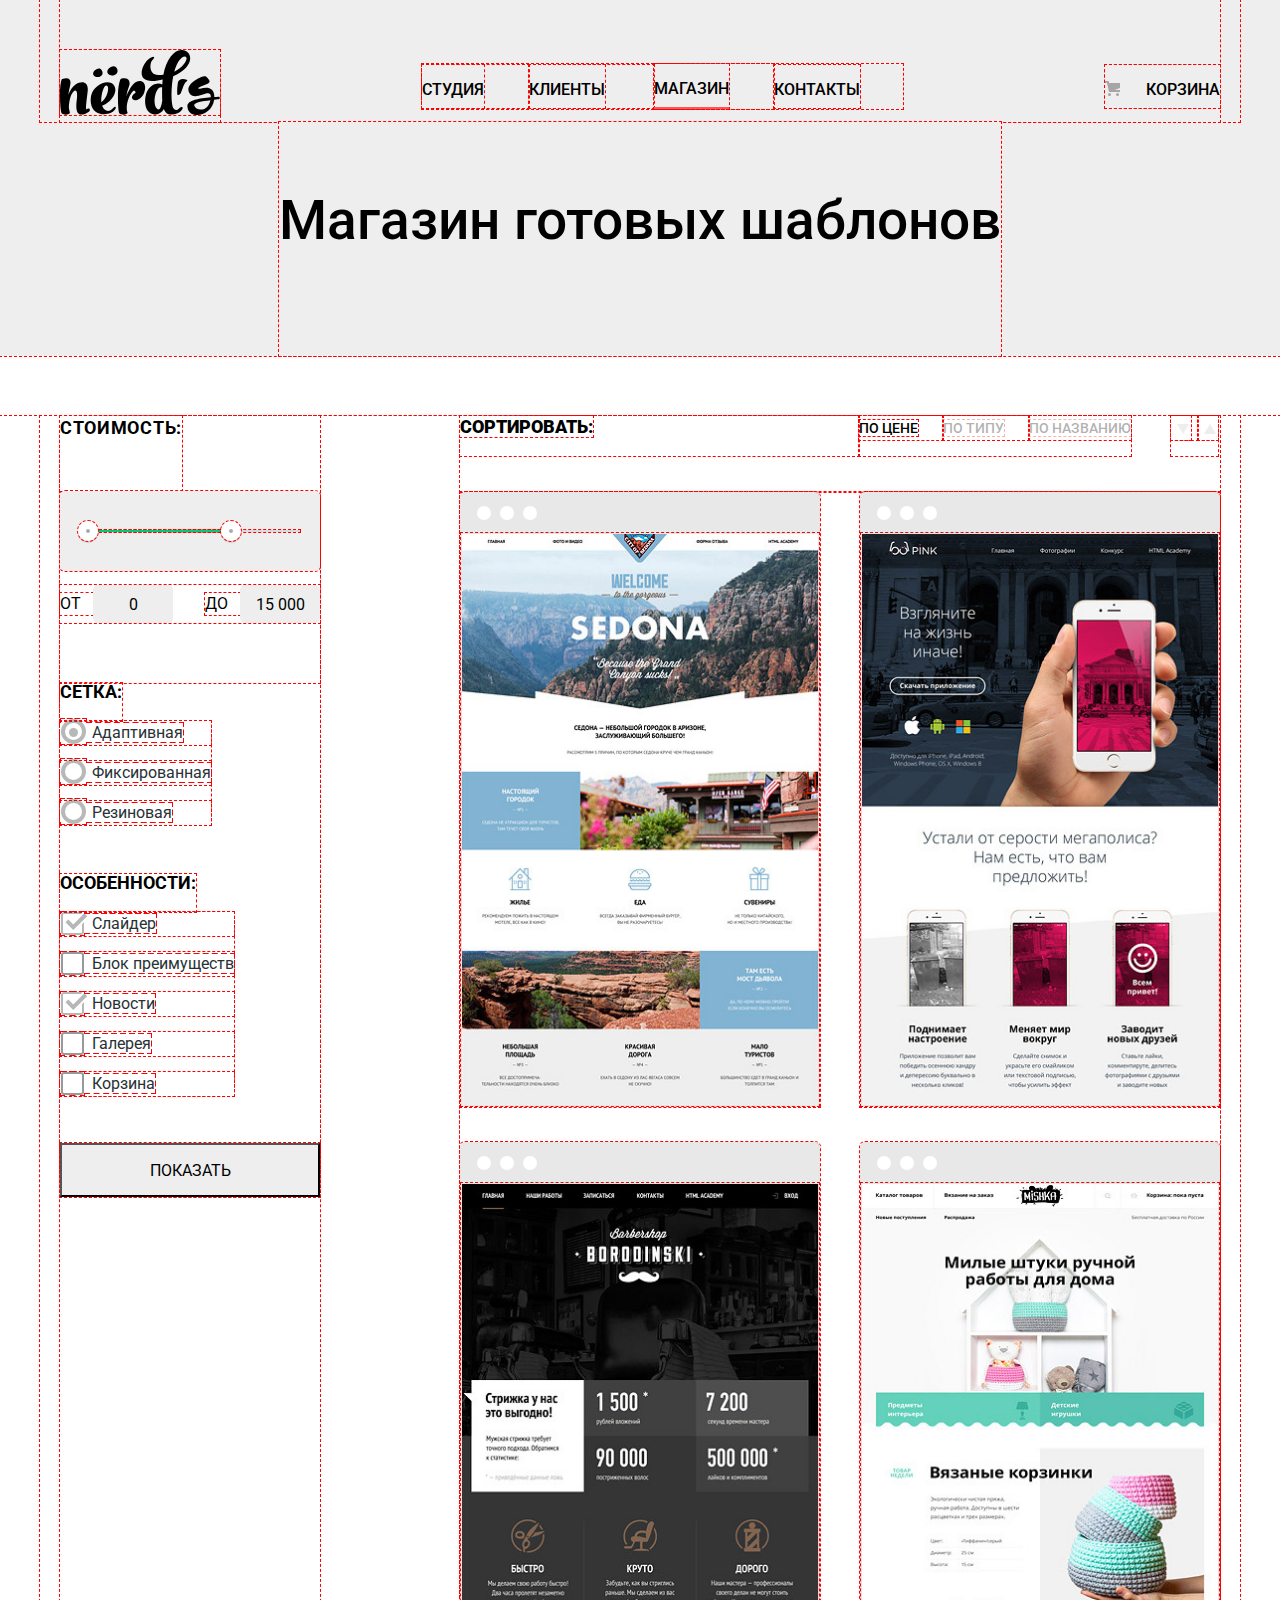
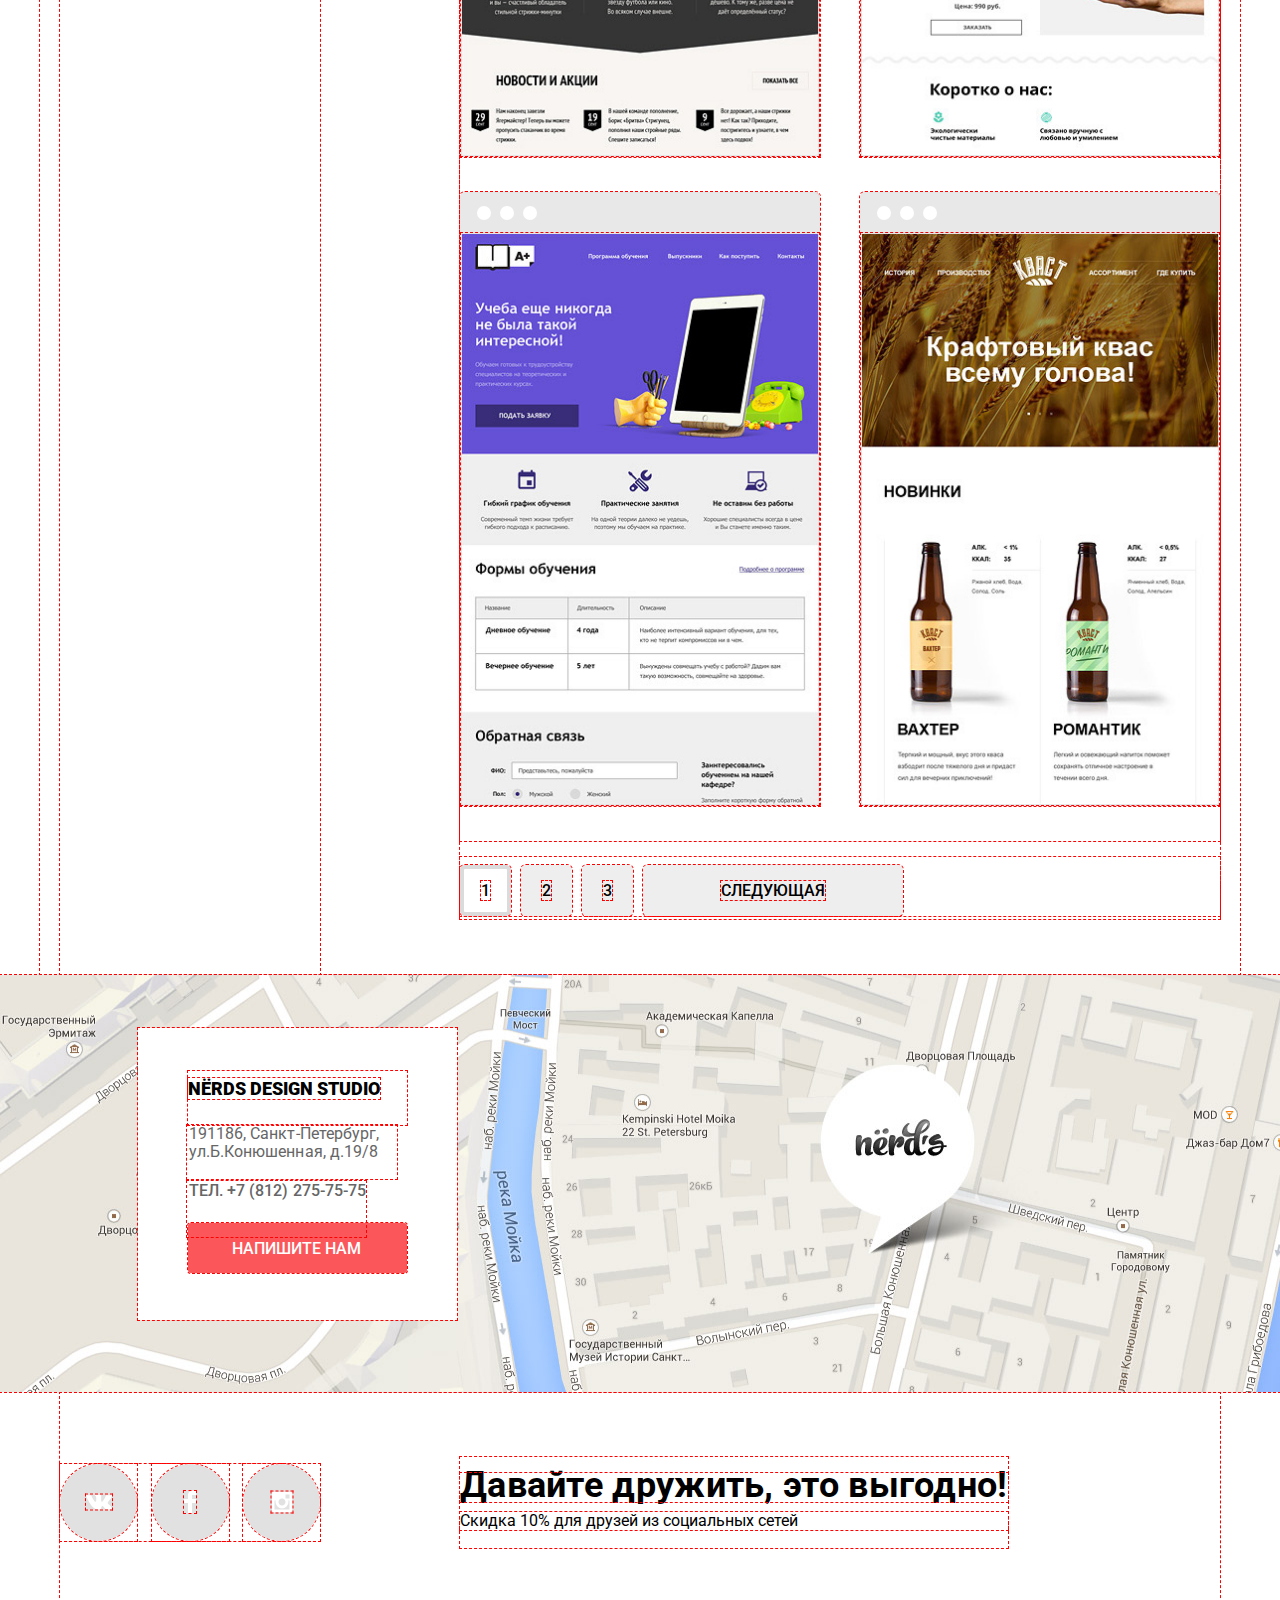
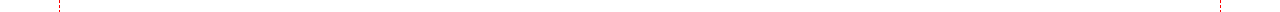
==== commit 8ee976e0: "Decoration elements implemented on catalog page" ====
--- a/catalog.html
+++ b/catalog.html
@@ -35,8 +35,8 @@
             </div>
             <h1>Магазин готовых шаблонов</h1>
         </header>
-        <main class='container'>
-            <div class='catalog-columns'>
+        <main class='main-container'>
+            <div class='catalog-columns container'>
                 <section class='filters'>
                     <form class='form form-bar' action='https://echo.htmlacademy.ru' method='post'  aria-label='Критерии выбора работы'>
                         <fieldset class='form-fieldset form-fieldset-price'>
@@ -61,7 +61,7 @@
                         <fieldset class='form-fieldset form-fieldset-layout'>
                             <legend class='form-legend'>Сетка:</legend>
 
-                            <ul class='form__list'>
+                            <ul class='form-list'>
                                 <li class='form-item' tabindex='0'>
                                     <input class='filter-by-layout' id='adaptive layout' type='radio' name='grid' value='adaptive layout' checked=''>
                                     <label class='service-properties-name' for='adaptive layout' aria-label='Адаптивная сетка'>Адаптивная</label>
@@ -76,9 +76,9 @@
                                 </li>
                             </ul>
                         </fieldset>
-                        <fieldset>
+                        <fieldset class='form-fieldset form-fieldset-features'>
                             <legend class='form-legend'>Особенности:</legend>
-                            <ul class='form__list'>
+                            <ul class='form-list'>
                                 <li class='form-item' tabindex='0'>
                                     <input class='filter-by-feature' id='slider' type='checkbox' name='features' value='slider' checked=''>
                                     <label class='service-properties-name' for='slider' aria-label='С добавлением слайдера'>Слайдер</label>
@@ -107,28 +107,26 @@
                 <section class='catalog'>
                     <div class='sorting-catalog-wrapper'>
                         <p><b>Сортировать:</b></p>
-                        <div class='sorting-catalog-methods-wrapper'>
-                            <ul class='sorting-by-type'>
-                                <li class='sorting-item'><a class='sorting-button link-active' href='#'>По цене</a></li>
-                                <li class='sorting-item'><a class='sorting-button' href='#'>По типу</a></li>
-                                <li class='sorting-item'><a class='sorting-button' href='#'>По названию</a></li>
-                            </ul>
-                            <ul class='pyramid-sorting'>
-                                <li class='sorting-item'>
-                                    <a class='sorting-button-up link-active' href='#'><span class='visually-hidden'>По возрастанию</span></a>
-                                </li>
-                                <li class='sorting-item'>
-                                    <a class='sorting-button-down' href='#'><span class='visually-hidden'>По убыванию</span></a>
-                                </li>
-                            </ul>
-                        </div>
+                        <ul class='sorting-method sorting-by-type'>
+                            <li class='sorting-item'><a class='sorting-button link-active' href='#'>По цене</a></li>
+                            <li class='sorting-item'><a class='sorting-button' href='#'>По типу</a></li>
+                            <li class='sorting-item'><a class='sorting-button' href='#'>По названию</a></li>
+                        </ul>
+                        <ul class='sorting-method pyramid-sorting'>
+                            <li class='sorting-item'>
+                                <a class='sorting-button-up link-active' href='#'><span class='visually-hidden'>По возрастанию</span></a>
+                            </li>
+                            <li class='sorting-item'>
+                                <a class='sorting-button-down' href='#'><span class='visually-hidden'>По убыванию</span></a>
+                            </li>
+                        </ul>
                     </div>
                     <ul class='catalog-list'>
                         <li class='catalog-item'>
                             <img src='img/catalog-item-sedona.jpg' width='360' height='576' alt='Sedona'>
                             <div class='catalog-item-description'>
                                 <a class='catalog-item-modal-window'>Sedona</a>
-                                <p>Информационный сайт для туристов</p>
+                                <p class='item-description'>Информационный сайт для туристов</p>
                                 <a class='button catalog-item-button' aria-label='Закажите работу за 9900 рублей'>9900 РУБ.</a>
                             </div>
                         </li>
@@ -136,7 +134,7 @@
                             <img src='img/catalog-item-pink.jpg' width='360' height='576' alt='Pink'>
                             <div class='catalog-item-description'>
                                 <a class='catalog-item-modal-window'>Pink app</a>
-                                <p>Продуктовый лендинг приложения для iOS и Android</p>
+                                <p class='item-description'>Продуктовый лендинг приложения для iOS и Android</p>
                                 <a class='button catalog-item-button' aria-label='Закажите работу за 9900 рублей'>9900 РУБ.</a>
                             </div>
                         </li>
@@ -144,7 +142,7 @@
                             <img src='img/catalog-item-barbershop.jpg' width='360' height='576' alt='Barbershop'>
                             <div class='catalog-item-description'>
                                 <a class='catalog-item-modal-window'>Barbershop</a>
-                                <p>Сайт салона красоты. Для мужчин, да.</p>
+                                <p class='item-description'>Сайт салона красоты. Для мужчин, да.</p>
                                 <a class='button catalog-item-button' aria-label='Закажите работу за 9900 рублей'>9900 РУБ.</a>
                             </div>
                         </li>
@@ -152,7 +150,7 @@
                             <img src='img/catalog-item-mishka.jpg' width='360' height='576' alt='Mishka'>
                             <div class='catalog-item-description'>
                                 <a class='catalog-item-modal-window'>Mishka</a>
-                                <p>Интернет-магазин вязаных игрушек</p>
+                                <p class='item-description'>Интернет-магазин вязаных игрушек</p>
                                 <a class='button catalog-item-button' aria-label='Закажите работу за 9900 рублей'>9900 РУБ.</a>
                             </div>
                         </li>
@@ -160,7 +158,7 @@
                             <img src='img/catalog-item-aplus.jpg' width='360' height='576' alt='A plus'>
                             <div class='catalog-item-description'>
                                 <a class='catalog-item-modal-window'>A plus</a>
-                                <p>Лендинг курсов повышения квалификации</p>
+                                <p class='item-description'>Лендинг курсов повышения квалификации</p>
                                 <a class='button catalog-item-button' aria-label='Закажите работу за 9900 рублей'>9900 РУБ.</a>
                             </div>
                         </li>
@@ -168,13 +166,13 @@
                             <img src='img/catalog-item-kvast.jpg' width='360' height='576' alt='Kvast'>
                             <div class='catalog-item-description'>
                                 <a class='catalog-item-modal-window'>Кваст</a>
-                                <p>Промо-сайт производителя крафтового кваса</p>
+                                <p class='item-description'>Промо-сайт производителя крафтового кваса</p>
                                 <a class='button catalog-item-button' aria-label='Закажите работу за 9900 рублей'>9900 РУБ.</a>
                             </div>
                         </li>
                     </ul>
                     <ul class='pagination-list'>
-                        <li class='pagination-item pagination-item-current'>
+                        <li class='pagination-item pagination-item-current  link-active'>
                             <a>1</a>
                         </li>
                         <li class='pagination-item'>
@@ -183,25 +181,26 @@
                         <li class='pagination-item'>
                             <a href='#'>3</a>
                         </li>
-                        <li class='pagination-item-next'>
+                        <li class='pagination-item pagination-item-next'>
                             <a href='#'>Следующая</a>
                         </li>
                     </ul>
                 </section>
             </div>
-        </main>
-       <footer class='main-footer container'>
-            <div class='map-image' id='map'></div>
-            <section class='contacts'>
-                <p><b>Nёrds design studio</b></p>
-                <p>191186, Санкт-Петербург,
-                    ул.Б.Конюшенная, д.19/8</p>
-                <a href='tel:+78122757575'>тел. +7 (812) 275-75-75</a>
-                <a class='button' href='#'>Напишите нам</a>
-            </section>
-    <!--         <script></script>-->
-            <noscript><img src='img/map.jpg' alt='Введите адрес в Google Maps'></noscript>
-            <div class='footer-social'>
+      </main>
+      <footer class='main-footer'>
+          <div class='footer-map'><section class='map'>
+                <h2 class='visually-hidden'>Карта</h2>
+                <section class='contacts container'>
+                    <p class='contacts-name'><b>Nёrds design studio</b></p>
+                    <p class='contacts-adress'>191186, Санкт-Петербург,
+                        ул.Б.Конюшенная, д.19/8</p>
+                    <a class='contacts-telephone-number' href='tel:+78122757575'>тел. +7 (812) 275-75-75</a>
+                    <a class='contacts-button button' href='#'>Напишите нам</a>
+                </section>
+          </section>
+        </div>
+            <div class='footer-social container'>
                 <ul class='social-contacts'>
                     <li><a class="social-button" href='#'  aria-label="Ссылка на группу Вконтакте"><img src='img/icon-vk.svg' width='26' height='15' alt='Вконтакте'>
                         </a>
@@ -219,28 +218,24 @@
                 </div>
             </div>
         </footer>
-        <section class='modal modal-login' hidden>
+        <section class='modal-window'>
             <h2>Напишите нам</h2>
             <form class='contact-form' action='https://echo.htmlacademy.ru' method='post'>
                 <p>
                   <label class='modal' for='user-name'>Ваше имя:</label>
-                  <input class='input-user-name' id='user-name' type='text' name='username' placeholder='Имя Фамилия'>
+                  <input class='modal-input input-user-name' id='user-name' type='text' name='username' placeholder='Имя Фамилия'>
                 </p>
                 <p>
                   <label class='modal' for='user-email'>Ваш e-mail:</label>
-                  <input class='input-user-email' id='user-email' type='text' name='email' placeholder='email@example.com'>
+                  <input class='modal-input input-user-email' id='user-email' type='text' name='email' placeholder='email@example.com'>
                 </p>
-                <p>
+                <p class='blabla'>
                   <label class='modal' for='message'>Текст письма:</label>
-                  <textarea class='modal' id='message' rows='5' placeholder='В свободной форме'></textarea>
+                  <textarea class='modal-text-message' id='message' rows='5'  placeholder='В свободной форме'></textarea>
                 </p>
-                <button class='modal-submit button' type='submit'>Отправить</button>
+                <button class='modal-submit-button button' type='submit'>Отправить</button>
             </form>
-            <button class='modal-close' type='button'>Закрыть</button>
+            <button class='modal-close-button' type='button'>Закрыть</button>
         </section>
-<!--
-        <script src="js/script.js"></script>
-        <script src="https://maps.googleapis.com/maps/api/js?key=AIzaSyBEPgUTh-jVy6qLG93pUjyffkqFJcHVmlI&callback=initMap"></script>
--->
     </body>
 </html>
--- a/css/style.css
+++ b/css/style.css
@@ -30,13 +30,13 @@
     font-weight: 500;
     text-transform: uppercase;
 }
-/*Надо будет убрать для доп.критерия*/
+
 ul {
     list-style: none;
 }
 
 img {
-/*  max-width: 100%;*/
+  max-width: 100%;
   height: auto;
 }
 
@@ -186,7 +186,7 @@
     display: flex;
     align-items: center;
     max-width: 120px;
-    padding-top: 15px;
+    padding-top: 10px;
     padding-bottom: 3px;
 
     font-weight: 500;
@@ -198,7 +198,7 @@
 }
 
 .cart-link::before {
-    content: "";
+    content: '';
 
     display: block;
     width: 15px;
@@ -216,7 +216,7 @@
 .site-list-link:focus,
 .cart-link:focus {
     color: #fb565a;
-    border: none;
+    border-bottom: 2px solid transparent;
 }
 
 .site-list-link:active,
@@ -234,8 +234,8 @@
 
 .slider-controls {
     position: absolute;
-    left: 50.4%;
-    bottom: 95px;
+    left: 50.6%;
+    bottom: 86px;
     z-index: 100;
 
     width: 160px;
@@ -270,14 +270,13 @@
 
 .slider-item {
     display: none;
-    margin-top: -9px;
-    padding: 80px 0;
+    padding: 70px 0;
 }
 
 .slider-item:nth-child(1) {
       background-image: url('../img/slider_1.png');
       background-repeat: no-repeat;
-      background-position: 93% 20px;
+      background-position: 93.5% 11px;
 }
 
 .slider-item:nth-child(2) {
@@ -327,10 +326,8 @@
 .slider-item h3 {
     max-width: 515px;
     margin: 0;
-    margin-left: -1px;
     padding: 0;
     padding-bottom: 26px;
-
     font-weight: 500;
     font-size: 55px;
     line-height: 55px;
@@ -346,7 +343,7 @@
     max-width: 420px;
     margin: 0;
     padding: 0;
-    padding-bottom: 40px;
+    padding-bottom: 42px;
 
     line-height: 24px;
 }
@@ -366,8 +363,6 @@
 }
 
 .services {
-    display: -webkit-box;
-    display: -ms-flexbox;
     display: flex;
     justify-content: flex-start;
     margin: 0;
@@ -670,211 +665,668 @@
     margin-top: 60px;
 }
 
-.filters {
+.filters legend,
+.catalog p:first-child {
+    padding-bottom: 20px;
+
+    font-weight: 700;
+    font-size: 18px;
+    line-height: 18px;
+    text-transform: uppercase;
+    color: #000000;
+}
+
+.form {
+    display: flex;
+    flex-direction: column;
     width: 260px;
+}
+
+.form-fieldset {
+    position: relative;
+
+    min-width: 44px;
+    margin: 0;
+    padding: 0;
+
+    border: none;
+}
+
+.form-fieldset-price {
+    padding-bottom: 60px;
+}
+
+.form-fieldset-features,
+.form-fieldset-layout {
+    display: flex;
+    flex-direction: column;
+    align-items: flex-start;
+
+    outline: none;
+}
+
+.form-fieldset-layout {
+    padding-bottom: 49px;
+}
+
+.form-fieldset-features {
+    padding-bottom: 47px;
+}
+
+.form-fieldset:first-child .form-legend {
+    padding-top: 3px;
+    padding-bottom: 54px;
+
+    letter-spacing: 0.7px;
+}
+
+.range {
+    position: relative;
+
+    height: 80px;
+    margin-bottom: 14px;
+    padding-top: 39px;
+    padding-right: 20px;
+    padding-left: 20px;
+
+    background-color: #eeeeee;
+    border-radius: 5px;
+}
+
+.range-scale {
+    height: 2px;
+
+    background: #d7dcde;
+}
+
+.range-select {
+    width: 70%;
+    height: 2px;
+
+    background: #00ca74;
+}
+
+.range-toggle {
+    position: absolute;
+    top: 38%;
+    left: 0;
+
+    width: 20px;
+    height: 20px;
+    padding: 0;
+
+    background-color: #ababab;
+    border: 8px solid #ffffff;
+    box-shadow: 0 2px 1px 0 #cfcfcf;
+    border-radius: 50%;
+
+    cursor: pointer;
+}
+
+.range-toggle:focus {
+    outline: none;
+    box-shadow: 0 3px 3px 0 rgba(0, 0, 0, 0.8);
+}
+
+.toggle-min {
+    left: 7%;
+}
+
+.toggle-max {
+    left: 62%;
+}
+
+.form-price-control {
+    display: flex;
+    flex-wrap: wrap;
+    justify-content: flex-start;
+    align-items: center;
+}
+
+.form-list {
+    margin: 0;
+    padding: 0;
+
+    list-style: none;
+}
+
+.form-item {
+    width: 100%;
+}
+
+.form-fieldset-layout .form-item:not(:last-child),
+.form-fieldset-features .form-item:not(:last-child) {
+    margin-bottom: 16px;
+}
+
+.price-control-label {
+    padding-right: 12px;
+
+    line-height: 22px;
+    text-transform: uppercase;
+}
+
+.service-properties-name {
+    position: relative;
+
+    line-height: 20px;
+    color: #283136;
+}
+
+.price-control-input {
+    display: inline-block;
+    vertical-align: middle;
+    width: 80px;
+    height: 38px;
+
+    line-height: 22px;
+    text-align: center;
+
+    background-color: #eeeeee;
+    border: none;
+    border-radius: 5px;
+    outline: none;
+}
+
+.price-control-input:not(:last-of-type) {
+    margin-right: 32px;
+}
+
+.filter-by-layout,
+.filter-by-feature {
+    display: none;
+    width: 30px;
+    height: 30px;
+
+    background-color: transparent;
+    border: none;
+    outline: none;
+}
+
+.filter-by-layout + .service-properties-name::before {
+    content: '';
+
+    display: inline-block;
+    vertical-align: middle;
+    width: 25px;
+    height: 25px;
+    margin-top: -4px;
+    margin-right: 6px;
+    margin-left: 1px;
+
+    background-color: transparent;
+    border: 4px solid #4d4d4d;
+    border-radius: 50%;
+    opacity: 0.4;
+}
+
+.filter-by-feature + .service-properties-name::before {
+    content: '';
+
+    display: inline-block;
+    vertical-align: middle;
+    width: 23px;
+    height: 23px;
+    margin-top: -2px;
+    margin-right: 8px;
+    margin-left: 1px;
+
+    border: 2px solid #000000;
+    border-radius: 3px;
+    opacity: 0.4;
+}
+
+.filter-by-layout:checked + .service-properties-name::after {
+    content: '';
+
+    position: absolute;
+    top: 0;
+    left: 0;
+
+    width: 9px;
+    height: 9px;
+    margin: 9px;
+    margin-top: 5px;
+
+    background-color: #4d4d4d;
+    border-radius: 50%;
+    outline: none;
+    opacity: 0.4;
+}
+
+.filter-by-feature:checked + .service-properties-name::after {
+    content: '';
+
+    position: absolute;
+    top: -8%;
+    left: 1%;
+
+    width: 27px;
+    height: 23px;
+
+    background-image: url('../img/checkbox-on.svg');
+    background-repeat: no-repeat;
+    background-position: 0 0;
+    outline: none;
+    opacity: 0.4;
+}
+
+.filter-by-layout:hover + .form-item,
+.filter-by-layout:hover + .service-properties-name::before,
+.filter-by-layout:hover + .service-properties-name::after,
+.filter-by-feature:hover + .service-properties-name::before,
+.filter-by-feature:hover + .service-properties-name::after {
+    outline: none;
+    opacity: 1;
+}
+
+.filter-by-layout:hover + .service-properties-name,
+.filter-by-layout:focus .service-properties-name {
+    color: #000000;
+}
+
+.form-item:focus,
+.form-item:focus .service-properties-name::before,
+.form-item:focus .service-properties-name::after {
+    outline: none;
+    opacity: 1;
+}
+
+.filter-by-layout:disabled + .service-properties-name,
+.filter-by-feature:disabled + .service-properties-name {
+    color: rgba(40, 49, 54, 0.3);
+}
+
+.filter-by-layout:disabled + .service-properties-name::before,
+.filter-by-layout:disabled + .service-properties-name::after,
+.filter-by-feature:disabled + .service-properties-name::before,
+.filter-by-feature:disabled + .service-properties-name::after {
+    opacity: 0.1;
+}
+
+.filter-by-feature:checked + .service-properties-name::before {
+    opacity: 0;
+}
+
+.form-button,
+.pagination-item-next {
+    color: #000000;
+
+    background-color: #eeeeee;
+}
+
+.form-button {
+    width: 100%;
+    padding-top: 17px;
+    padding-bottom: 15px;
+    text-transform: uppercase;
+}
+
+.form-button:hover,
+.pagination-item-next:hover,
+.form-button:focus,
+.pagination-item-next:focus {
+    background-color: #dfdfdf;
+    outline: none;
+}
+
+.form-button:active,
+.pagination-item-next:active {
+    color: rgba(0, 0, 0, 0.3);
+    background-color: #bfbfbf;
+}
+
+.sorting-catalog-wrapper {
+    display: flex;
+    justify-content: flex-start;
+    padding-bottom: 36px;
+}
+
+.sorting-catalog-wrapper p {
+    margin: 0;
+    padding: 0;
+    padding-top: 2px;
+    padding-right: 266px;
+}
+
+.sorting-method {
+    margin: 0;
+    padding: 0;
+    list-style: none;
+}
+
+.sorting-by-type {
+    padding-bottom: 16px;
+    display: flex;
+    flex-wrap: wrap;
+    justify-content: flex-start;
+    align-items: center;
+}
+
+.pyramid-sorting {
+    padding-bottom: 16px;
+    position: relative;
+    display: flex;
+    margin-left: 40px;
+}
+
+.sorting-item {
+    display: inline-block;
+    vertical-align: middle;
+}
+
+.sorting-by-type .sorting-item:not(:last-child) {
+    padding-right: 25px;
+}
+
+.pyramid-sorting .sorting-item:not(:last-child) {
+    padding-right: 7px;
+}
+
+.sorting-button {
+    max-width: 103px;
+    padding: 0;
+
+    font-size: 14px;
+    line-height: 18px;
+    text-transform: uppercase;
+    color: #000000;
+
+    background-color: transparent;
+    border: none;
+    opacity: 0.3;
+}
+
+.sorting-button:not(:last-of-type) {
+    padding-right: 26px;
+}
+
+.sorting-button:hover,
+.sorting-button:focus {
+    outline: none;
+    opacity: 0.6;
+}
+
+.sorting-button:active,
+.sorting-button.link-active {
+    border: none;
+    opacity: 1;
+}
+
+.sorting-button-up,
+.sorting-button-down {
+    display: inline-block;
+    vertical-align: top;
+    width: 20px;
+    height: 100%;
+
+    background-color: transparent;
+    border: none;
+}
+
+.sorting-button-up::before {
+    content: '';
+
+    position: absolute;
+    top: 20%;
+    left: 13%;
+
+    display: block;
+    width: 0;
+    height: 0;
+
+    border: 6px solid transparent;
+    border-top: 10px solid rgba(166, 166, 166, 0.2);
+}
+
+.sorting-button-down::before {
+    content: '';
+
+    position: absolute;
+    bottom: 55%;
+    right: 5%;
+
+    display: block;
+    width: 0;
+    height: 0;
+
+    border: 6px solid transparent;
+    border-bottom: 10px solid rgba(166, 166, 166, 0.2);
+}
+
+.sorting-button-up.link-active {
+    border: none;
+}
+
+.sorting-button-down:focus,
+.sorting-button-up:focus {
+    outline: none;
+}
+
+.sorting-button-up:hover::before,
+.sorting-button-up:focus::before {
+    border-top: 10px solid #a6a6a6;
+}
+
+.sorting-button-down:hover::before,
+.sorting-button-down:focus::before {
+    border-bottom: 10px solid #a6a6a6;
+}
+
+.sorting-button-up:active::before,
+.sorting-button-up .link-active::before {
+    border-top: 10px solid #231f20;
+    outline: none;
+    opacity: 1;
+}
+
+.sorting-button-down:active::before {
+    border-bottom: 10px solid #231f20;
+}
+
+.catalog {
+    width: 760px;
+    margin-bottom: 56px;
+}
+
+.catalog-list {
     display: flex;
     flex-wrap: wrap;
     justify-content: space-between;
-
-/*    padding-top: 56px;*/
-}
-
-.catalog {
-    width: 760px;
-}
-
-.sorting-catalog-wrapper {
-    display: flex;
-    justify-content: space-between;
-    align-items: flex-start;
-}
-
-.sorting-catalog-methods-wrapper {
-    padding: 0;
-    margin: 0;
+    padding: 0;
+    margin: 0;
+    list-style: none;
+}
+
+.catalog-item {
+    position: relative;
     width: 360px;
-    display: flex;
-    justify-content: flex-start;
-}
-
-.sorting-by-type {
-    font-size: 14px;
-    display: flex;
-    justify-content: space-between;
-    margin-right: 20px;
-}
-
-.pyramid-sorting {
-    display: flex;
-    justify-content: space-between;
-}
-
-.catalog-list {
-    display: flex;
-    flex-wrap: wrap;
-    padding: 0;
-    margin: 0;
-    margin-bottom: 60px;
-    list-style: none;
-}
-
-.catalog-item {
-    width: 360px;
-    margin-bottom: 30px;
-    margin-right: 40px;
+    border: 1px solid #e5e5e5;
+    border-radius: 5px 5px 0 0;
+    margin-bottom: 35px;
 }
 
 .catalog-item:nth-child(2n) {
     margin-right: 0;
 }
 
+.catalog-item::before {
+    content: '';
+
+    display: block;
+    width: 358px;
+    height: 40px;
+
+    background-image: url('../img/browser.svg');
+    background-repeat: no-repeat;
+    background-position: 0 0;
+    opacity: 0.12;
+}
+
+.catalog-item:hover,
+.catalog-item:focus {
+    outline: none;
+    box-shadow: 0 6px 15px 0 rgba(0, 1, 1, 0.25);
+}
+
+.catalog-item:hover::before,
+.catalog-item:focus::before {
+    opacity: 1;
+    border-radius: 5px 5px 0 0;
+}
+
+.catalog-item img {
+    display: block;
+}
+
+.catalog-item-description {
+    position: absolute;
+    bottom: -0.8%;
+    left: 0;
+
+    display: none;
+    flex-wrap: wrap;
+    justify-content: center;
+    align-items: flex-start;
+    width: 100%;
+    min-height: 230px;
+    padding: 0 60px;
+    padding-top: 28px;
+    padding-bottom: 41px;
+
+    background-color: #eeeeee;
+    outline: none;
+}
+
+.catalog-item:first-child .catalog-item-description,
+.catalog-item:nth-child(2) .catalog-item-description,
+.catalog-item:last-child .catalog-item-description,
+.catalog-item:nth-last-child(2) .catalog-item-description {
+    bottom: 0;
+}
+
+.catalog-item-modal-window {
+    display: flex;
+    justify-content: center;
+    margin: 0;
+    padding: 0;
+    margin-left: -4px;
+    padding-bottom: 15px;
+
+    font-weight: 700;
+    font-size: 18px;
+    line-height: 30px;
+    text-transform: uppercase;
+    color: #000000;
+}
+
+.catalog-item-modal-window:focus {
+    color: #fb565a;
+
+    outline: none;
+}
+
+.catalog-item-modal-window:active {
+    color: rgba(0, 0, 0, 0.3);
+}
+
+.item-description {
+    display: inline-block;
+    vertical-align: middle;
+    max-width: 270px;
+    margin: 0;
+    padding: 0;
+    padding-bottom: 30px;
+
+    line-height: 18px;
+    text-align: center;
+    color: #666666;
+}
+
+.catalog-item-button {
+    display: flex;
+    justify-content: center;
+    min-width: 200px;
+    padding-top: 17px;
+    padding-bottom: 15px;
+}
+
+.catalog-item:hover .catalog-item-description,
+.catalog-item:focus .catalog-item-description {
+    display: flex;
+}
+
 .pagination-list {
     display: flex;
-    width: 445px;
-    padding: 0;
-    margin: 0;
+    flex-wrap: wrap;
     justify-content: flex-start;
-    margin-bottom: 60px;
-    list-style: none;
-}
-
-.filters legend,
-.catalog p:first-child {
-    font-size: 18px;
+    padding: 0;
+    padding-top: 8px;
+    margin-bottom: 3px;
+}
+
+.pagination-list .link-active {
+    padding: 13px 17px;
+    padding-bottom: 12px;
+
+    background-color: transparent;
+    border: 4px solid #dbdbdb;
+    box-shadow: none;
+}
+
+.pagination-item {
+    max-width: 260px;
+    margin-right: 10px;
+    padding: 0 21px;
+    padding-top: 17px;
+    padding-bottom: 15px;
+
+    font-weight: 500;
     line-height: 18px;
-    font-weight: 700;
-    text-transform: uppercase;
-}
-
-.filters fieldset {
-    border: none;
-}
-
-.filter-by-layout label,
-.filter-by-feature label {
-    color: #283136;
-    line-height: 20px;
-}
-
-.filter-by-layout + label,
-.filter-by-feature + label {
-    color: #000000;
-    opacity: 0.4;
-}
-
-.filter-by-layout:hover + label,
-.filter-by-feature:hover + label,
-.filter-by-layout:focus + label,
-.filter-by-feature:focus + label {
-    color: #000000;
-    opacity: 1;
-}
-
-.filter-by-layout:disabled + label,
-.filter-by-feature:disabled + label {
-    line-height: 20px;
-    color: #000000;
-    opacity: 0.1;
-}
-
-.form-button,
-.pagination-item {
-    color: #000000;
+    color: #000000;
+
     background-color: #eeeeee;
-}
-
-.form-button {
-    width: 260px;
-}
-
-.pagination-item-current {
-    background-color: #ffffff;
-    border: 3px solid #dbdbdb;
-}
-
-.form-button:hover,
-.pagination-item:hover,
-.form-button:focus,
-.pagination-item:focus {
+    border-radius: 5px;
+}
+
+.pagination-item:hover:not(.link-active),
+.pagination-item:focus:not(.link-active) {
     background-color: #dfdfdf;
-}
-
-.form-button:active,
-.pagination-item:active {
-    color: rgba(0,0,0, 0.3);
-    background-color: #d5d5d5;
-    border: none;
-    box-shadow: inset 0 3px 0 0 rgba(0, 0, 0, 0.1);
-}
-
-.sorting-by-type a,
-.pyramid-sorting a {
-    color: #000000;
-    opacity: 0.3;
-    text-shadow: 3px 0 0 rgba(0, 0, 0, 0.35);
-}
-
-.sorting-by-type a:hover,
-.sorting-by-type a:focus,
-.pyramid-sorting a:hover,
-.pyramid-sorting a:focus {
-    color: #000000;
-    opacity: 0.6;
-    text-shadow: 3px 0 0 rgba(0, 0, 0, 0.35);
-}
-
-.sorting-by-type a:active,
-.pyramid-sorting a:active {
-    color: #000000;
-    opacity: 1;
-}
-
-.catalog-item-modal-window {
-    font-size: 18px;
-    font-weight: 700;
-    text-transform: uppercase;
-}
-
-.catalog-item-description p {
-    color: #818181;
-    font-size: 16px;
-    line-height: 18px;
-    font-weight: 400;
-    text-transform: none;
-}
-
-.catalog-item-button:active {
-    color: rgba(255, 255, 255, 1);
-}
-
-/*down*/
-/*+*/
-.main-footer {
+    outline: none;
+}
+
+.pagination-item:active:not(.link-active) {
+    color: rgba(0, 0, 0, 0.3);
+
+    background-color: #bfbfbf;
+}
+
+.pagination-item-next {
+    max-width: 260px;
+    padding: 0 78px;
+    padding-top: 17px;
+    padding-bottom: 16px;
+}
+
+/*footer*/
+
+.footer-map {
+    position: relative;
     display: flex;
     flex-direction: column;
     align-items: center;
     flex-wrap: wrap;
-}
-/*+*/
+    background-color: #e9e5dc;
+}
+
 .map {
     width: 1440px;
     height: 417px;
-    position: relative;
+
     background-color: #e9e5dc;
     background-image: url('../img/map.jpg');
     background-repeat: no-repeat;
     background-position: 49% 41.3%;
-}
-
-.map-image {
-    position: absolute;
-    top: 0;
-    left: 0;
-    display: block;
-    width: 100%;
-    min-height: 416px;
-    border: none;
-    z-index: 10;
 }
 
 .contacts {
@@ -894,7 +1346,7 @@
     font-weight: 700;
     margin: 0;
     padding: 0;
-    padding-top: 9px;
+    padding-top: 3px;
     padding-bottom: 21px;
     text-transform: uppercase;
     color: #000000;
@@ -920,6 +1372,7 @@
 
 .contacts-button {
     width: 100%;
+    margin-top: 20px;
     padding-top: 17px;
     padding-bottom: 15px;
     padding-left: 44px;
@@ -930,7 +1383,7 @@
 .footer-social {
     width: 1160px;
     height: 220px;
-    padding: 0 20px;
+    padding: 0;
     display: flex;
     flex-direction: row;
     align-items: center;
@@ -945,29 +1398,32 @@
 }
 
 .social-wrapper {
-    width: 900px;
     display: flex;
     flex-direction: column;
     justify-content: center;
+    padding-bottom: 18px;
 }
 
 .footer-social p:first-of-type {
     margin: 16px 0;
-    padding: 0;
+    margin-bottom: 10px;
+    padding: 0;
+    padding-bottom: 5px;
     font-size: 36px;
     font-weight: bold;
-    line-height: 36px;
+    letter-spacing: 0.3px;
 }
 
 .footer-social p:last-of-type {
     margin: 0;
     padding: 0;
+    line-height: 18px;
 }
 
 .social-button {
     display: flex;
-    width: 70px;
-    height: 70px;
+    width: 77px;
+    height: 77px;
     background-color: #e1e1e1;
     border-radius: 50%;
     position: relative;
@@ -989,3 +1445,156 @@
 .social-button:active {
     background-color: #d7373b;
 }
+
+
+/*modal-window*/
+
+.modal-window {
+    position: fixed;
+    top: 460px;
+    left: 0;
+    bottom: 0;
+    right: 0;
+    z-index: 1000;
+
+    display: none;
+    width: 960px;
+    height: 590px;
+    margin: auto;
+    padding: 0 100px;
+    padding-top: 67px;
+
+    background-color: #ffffff;
+    box-shadow: 0 20px 40px 0px rgba(0, 1, 1, 0.75);
+}
+
+.modal-window h2 {
+    margin: 0;
+    margin-left: -2px;
+    padding-bottom: 41px;
+
+    font-weight: 500;
+    font-size: 45px;
+    line-height: 45px;
+    letter-spacing: 0.1px;
+    color: #000000;
+}
+
+.contact-form {
+    display: flex;
+    flex-wrap: wrap;
+    justify-content: space-between;
+}
+
+.modal {
+    display: flex;
+    flex-direction: column;
+
+    padding-bottom: 34px;
+
+    font-weight: 700;
+    line-height: 18px;
+    color: #000000;
+}
+
+.modal:last-of-type {
+    padding-bottom: 6px;
+}
+
+.modal-text-message {
+    width: 100%;
+    padding-top: 11px;
+    border: 2px solid #d7dcde;
+    border-radius: 5px;
+    outline: none;
+}
+
+.blabla {
+      width: 760px;
+}
+
+.modal-input {
+    width: 360px;
+
+    margin-top: 9px;
+    padding: 14px 0;
+    padding-left: 13px;
+
+    line-height: 18px;
+    color: #a1a1a1;
+
+    border: 2px solid #d7dcde;
+    border-radius: 5px;
+    outline: none;
+}
+
+.modal-submit-button {
+    padding: 16px 82.5px;
+
+    letter-spacing: 0.2px;
+}
+
+.modal-close-button {
+    position: absolute;
+    top: 10.6%;
+    right: 7.5%;
+    display: block;
+    width: 30px;
+    height: 30px;
+    margin: 10px;
+    color: transparent;
+    background-color: transparent;
+    border: none;
+    opacity: 0.3;
+}
+
+.modal-close-button::before {
+    content: '';
+    position: absolute;
+    top: 45%;
+    right: 20%;
+
+    display: block;
+    width: 25px;
+    height: 4px;
+
+    background-color: #fb565a;
+    background-image: url('../img/close-cross.svg');
+    transform: rotate(45deg);
+}
+
+.modal-close-button::after {
+    content: '';
+
+    position: absolute;
+    top: 45%;
+    right: 20%;
+
+    display: block;
+    width: 25px;
+    height: 4px;
+
+    background-color: #fb565a;
+
+    transform: rotate(-45deg);
+}
+
+.modal-input:hover {
+    border-color: #b4b9bb;
+}
+
+.modal-input:focus {
+    color: #000000;
+
+    border-color: #000000;
+}
+
+.modal-close-button:hover,
+.modal-close-button:focus {
+    outline: none;
+    opacity: 1;
+}
+
+.modal-close-button:active {
+    opacity: 0.1;
+}
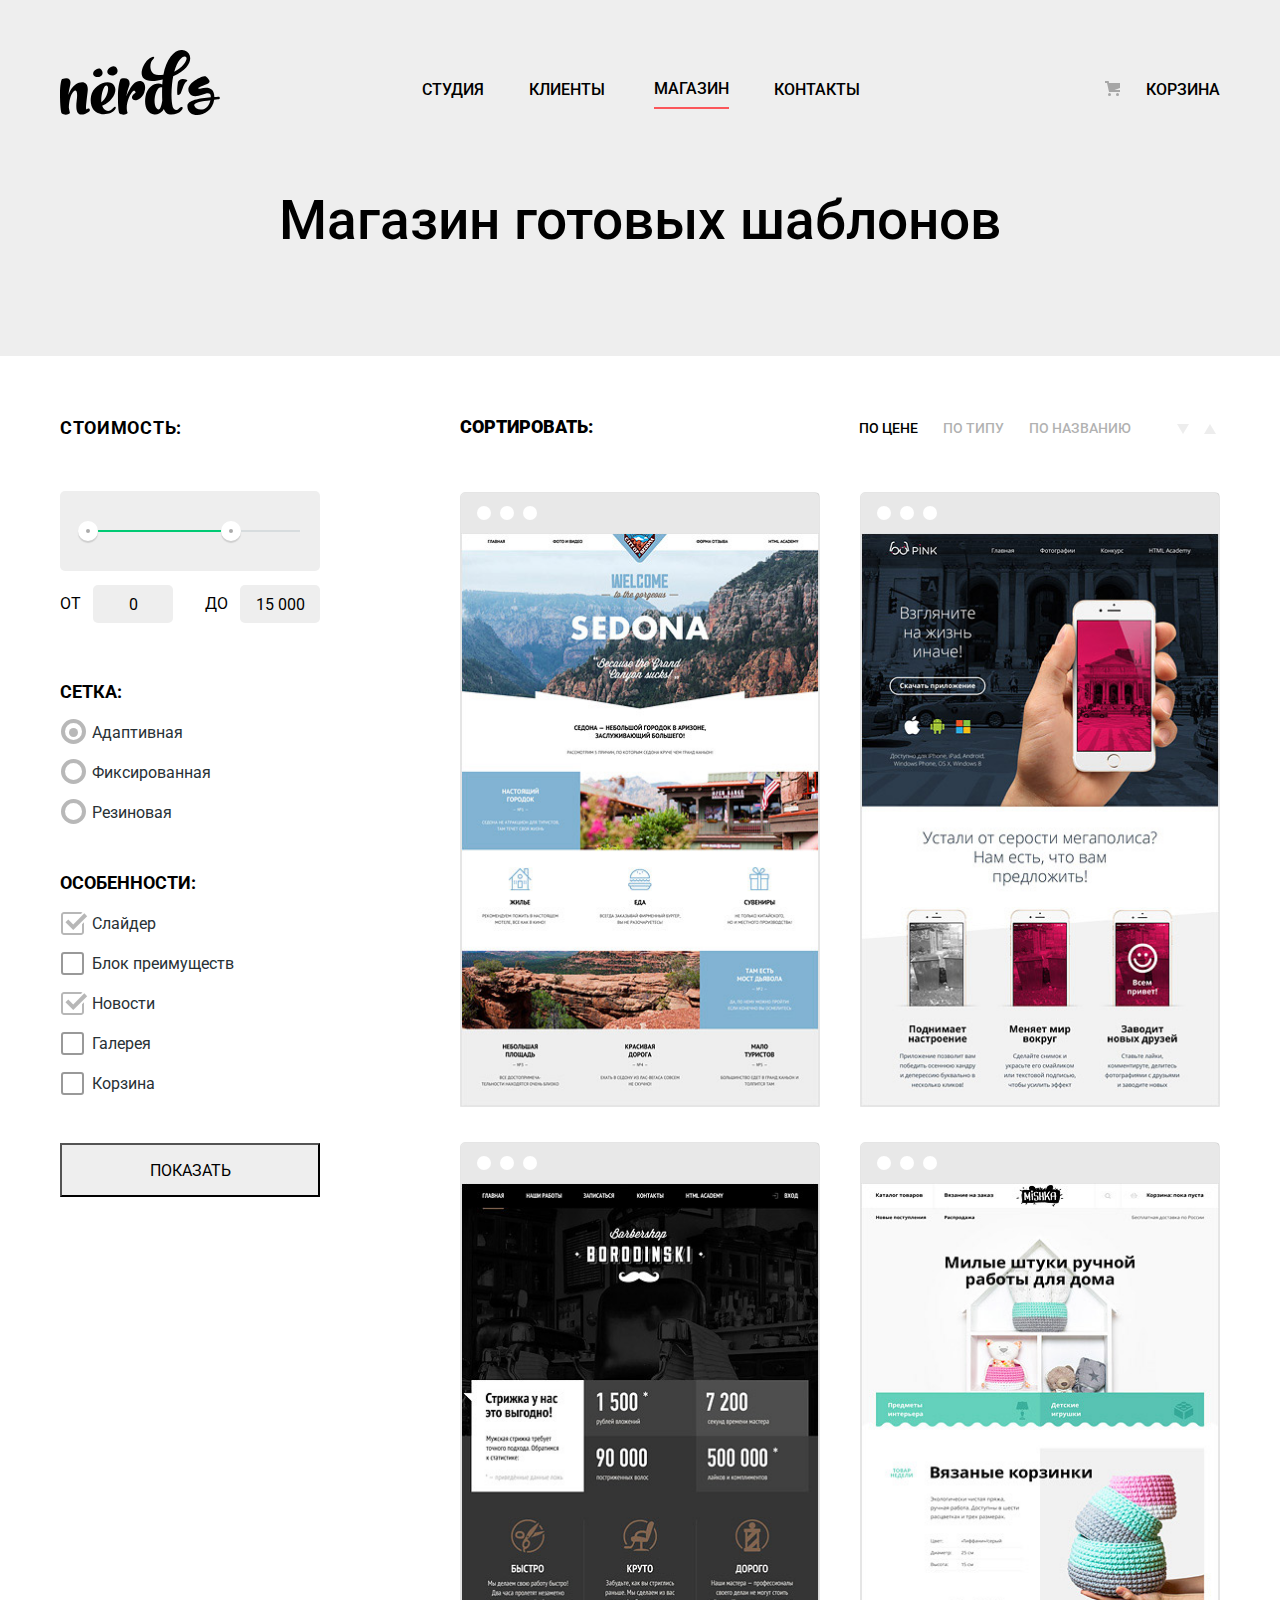
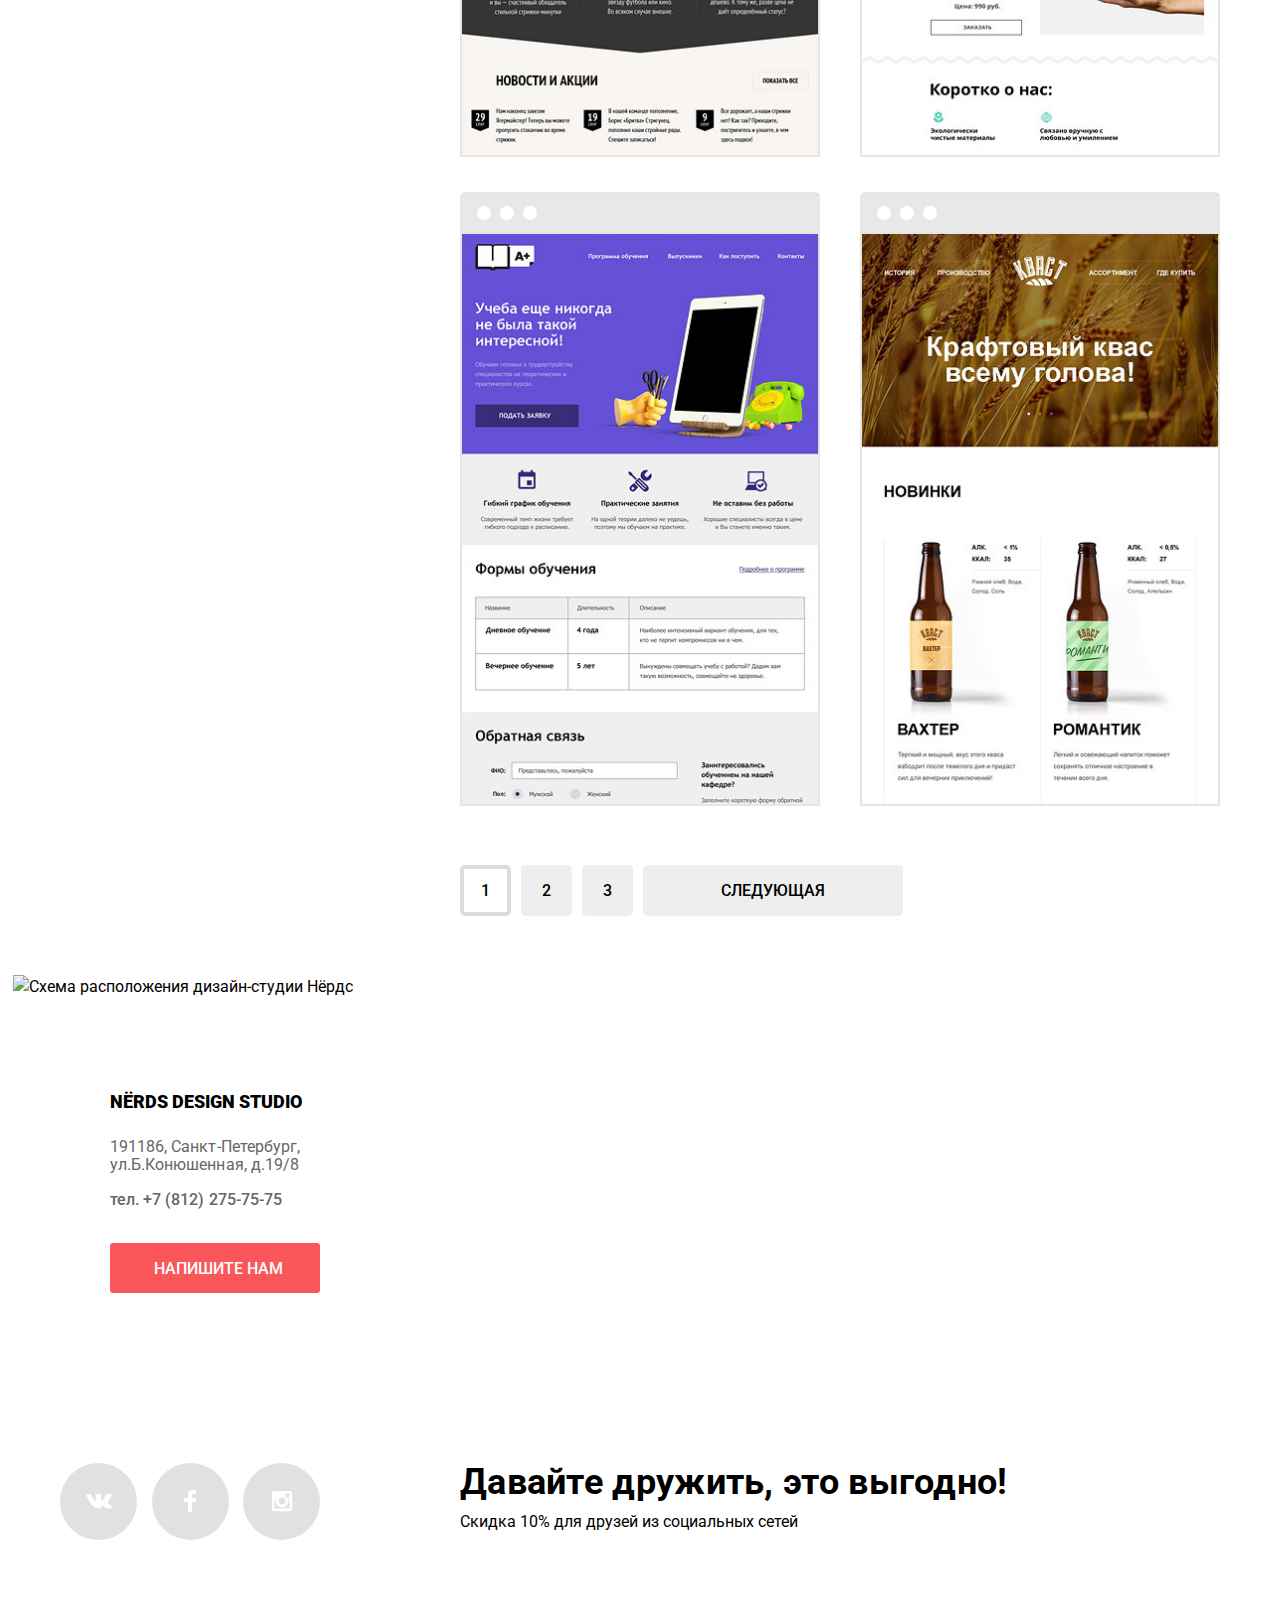
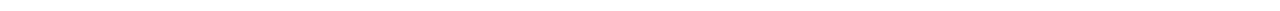
==== commit e6375189: "Final decoration" ====
--- a/catalog.html
+++ b/catalog.html
@@ -63,15 +63,15 @@
 
                             <ul class='form-list'>
                                 <li class='form-item' tabindex='0'>
-                                    <input class='filter-by-layout' id='adaptive layout' type='radio' name='grid' value='adaptive layout' checked=''>
+                                    <input class='filter-by-layout' id='adaptive-layout' type='radio' name='grid' value='adaptive layout' checked=''>
                                     <label class='service-properties-name' for='adaptive layout' aria-label='Адаптивная сетка'>Адаптивная</label>
                                 </li>
                                 <li class='form-item' tabindex='0'>
-                                    <input class='filter-by-layout' id='fixed layout' type='radio' name='grid' value='fixed layout'>
+                                    <input class='filter-by-layout' id='fixed-layout' type='radio' name='grid' value='fixed layout'>
                                     <label class='service-properties-name' for='fixed layout' aria-label='Фиксированная сетка'>Фиксированная</label>
                                 </li>
                                 <li class='form-item' tabindex='0'>
-                                    <input class='filter-by-layout' id='rubber layout' type='radio' name='grid' value='rubber layout'>
+                                    <input class='filter-by-layout' id='rubber-layout' type='radio' name='grid' value='rubber layout'>
                                     <label class='service-properties-name' for='rubber layout' aria-label='Резиновая сетка'>Резиновая</label>
                                 </li>
                             </ul>
@@ -125,7 +125,7 @@
                         <li class='catalog-item'>
                             <img src='img/catalog-item-sedona.jpg' width='360' height='576' alt='Sedona'>
                             <div class='catalog-item-description'>
-                                <a class='catalog-item-modal-window'>Sedona</a>
+                                <a class='catalog-item-modal-window' href='#'>Sedona</a>
                                 <p class='item-description'>Информационный сайт для туристов</p>
                                 <a class='button catalog-item-button' aria-label='Закажите работу за 9900 рублей'>9900 РУБ.</a>
                             </div>
@@ -133,7 +133,7 @@
                         <li class='catalog-item'>
                             <img src='img/catalog-item-pink.jpg' width='360' height='576' alt='Pink'>
                             <div class='catalog-item-description'>
-                                <a class='catalog-item-modal-window'>Pink app</a>
+                                <a class='catalog-item-modal-window' href='#'>Pink app</a>
                                 <p class='item-description'>Продуктовый лендинг приложения для iOS и Android</p>
                                 <a class='button catalog-item-button' aria-label='Закажите работу за 9900 рублей'>9900 РУБ.</a>
                             </div>
@@ -141,7 +141,7 @@
                         <li class='catalog-item'>
                             <img src='img/catalog-item-barbershop.jpg' width='360' height='576' alt='Barbershop'>
                             <div class='catalog-item-description'>
-                                <a class='catalog-item-modal-window'>Barbershop</a>
+                                <a class='catalog-item-modal-window' href='#'>Barbershop</a>
                                 <p class='item-description'>Сайт салона красоты. Для мужчин, да.</p>
                                 <a class='button catalog-item-button' aria-label='Закажите работу за 9900 рублей'>9900 РУБ.</a>
                             </div>
@@ -149,7 +149,7 @@
                         <li class='catalog-item'>
                             <img src='img/catalog-item-mishka.jpg' width='360' height='576' alt='Mishka'>
                             <div class='catalog-item-description'>
-                                <a class='catalog-item-modal-window'>Mishka</a>
+                                <a class='catalog-item-modal-window' href='#'>Mishka</a>
                                 <p class='item-description'>Интернет-магазин вязаных игрушек</p>
                                 <a class='button catalog-item-button' aria-label='Закажите работу за 9900 рублей'>9900 РУБ.</a>
                             </div>
@@ -157,7 +157,7 @@
                         <li class='catalog-item'>
                             <img src='img/catalog-item-aplus.jpg' width='360' height='576' alt='A plus'>
                             <div class='catalog-item-description'>
-                                <a class='catalog-item-modal-window'>A plus</a>
+                                <a class='catalog-item-modal-window' href='#'>A plus</a>
                                 <p class='item-description'>Лендинг курсов повышения квалификации</p>
                                 <a class='button catalog-item-button' aria-label='Закажите работу за 9900 рублей'>9900 РУБ.</a>
                             </div>
@@ -165,7 +165,7 @@
                         <li class='catalog-item'>
                             <img src='img/catalog-item-kvast.jpg' width='360' height='576' alt='Kvast'>
                             <div class='catalog-item-description'>
-                                <a class='catalog-item-modal-window'>Кваст</a>
+                                <a class='catalog-item-modal-window' href='#'>Кваст</a>
                                 <p class='item-description'>Промо-сайт производителя крафтового кваса</p>
                                 <a class='button catalog-item-button' aria-label='Закажите работу за 9900 рублей'>9900 РУБ.</a>
                             </div>
@@ -190,6 +190,7 @@
       </main>
       <footer class='main-footer'>
           <div class='footer-map'><section class='map'>
+            <img class="map-img" src="../692341-nerds/img/map.jpg" alt="Схема расположения дизайн-студии Нёрдс" width="1440" height="416">
                 <h2 class='visually-hidden'>Карта</h2>
                 <section class='contacts container'>
                     <p class='contacts-name'><b>Nёrds design studio</b></p>
--- a/css/style.css
+++ b/css/style.css
@@ -1,7 +1,3 @@
-* {
-    outline: 1px dashed red;
-}
-
 html {
     box-sizing: border-box;
 }
@@ -234,8 +230,8 @@
 
 .slider-controls {
     position: absolute;
-    left: 50.6%;
-    bottom: 86px;
+    left: 50.4%;
+    bottom: 96px;
     z-index: 100;
 
     width: 160px;
@@ -271,6 +267,7 @@
 .slider-item {
     display: none;
     padding: 70px 0;
+    padding-bottom: 78px;
 }
 
 .slider-item:nth-child(1) {
@@ -471,13 +468,12 @@
     margin: 0;
     padding: 0;
     padding-bottom: 20px;
-    padding-top: 18px;
+    padding-top: 17px;
 }
 
 .services-wrapper p:nth-child(3) {
     max-width: 660px;
     padding: 0;
-    padding-top: 4px;
     text-transform: uppercase;
 }
 
@@ -517,7 +513,7 @@
 
 .statistics p {
     padding-left: 21px;
-    padding-top: 20px;
+    padding-top: 17px;
     padding-bottom: 28px;
     text-transform: uppercase;
 }
@@ -590,6 +586,8 @@
     margin-bottom: 80px;
     padding-top: 46px;
     padding-bottom: 44px;
+    border-top: 2px solid #eeeeee;
+    border-bottom: 2px solid #eeeeee;
 }
 
 .clients {
@@ -600,11 +598,6 @@
     margin: 0;
 
     list-style: none;
-
-/*
-    border-top: 2px solid #818181;
-    border-bottom: 2px solid #818181;
-*/
 }
 
 .clients-item {
@@ -1311,14 +1304,20 @@
 /*footer*/
 
 .footer-map {
-    position: relative;
-    display: flex;
-    flex-direction: column;
-    align-items: center;
-    flex-wrap: wrap;
-    background-color: #e9e5dc;
-}
-
+    display: block;
+  position: relative;
+  min-height: 416px;
+  overflow: hidden;
+}
+
+.map-img {
+  position: absolute;
+  top: 0;
+  left: 50%;
+  transform: translateX(-49%);
+}
+
+/*
 .map {
     width: 1440px;
     height: 417px;
@@ -1328,15 +1327,19 @@
     background-repeat: no-repeat;
     background-position: 49% 41.3%;
 }
+*/
 
 .contacts {
-    box-sizing: border-box;
-    width: 319px;
-    margin: 53px 138px;
-    padding: 43px 50px;
-    padding-bottom: 47px;
-    background-color: #ffffff;
-    z-index: 20;
+    display: block;
+  width: 320px;
+  height: 308px;
+  position: absolute;
+  left: calc(50% - 580px);
+  padding-left: 50px;
+  padding-top: 48px;
+  padding-bottom: 40px;
+  top: 54px;
+  background-color: #ffffff;
 }
 
 .contacts-name {
@@ -1346,7 +1349,7 @@
     font-weight: 700;
     margin: 0;
     padding: 0;
-    padding-top: 3px;
+    padding-top: 10px;
     padding-bottom: 21px;
     text-transform: uppercase;
     color: #000000;
@@ -1356,10 +1359,8 @@
 .contacts-telephone-number {
     max-width: 210px;
     margin: 0;
-    margin-left: -1px;
-    padding: 0;
-    padding-bottom: 18px;
-    padding-left: 2px;
+    padding: 0;
+    padding-bottom: 14px;
 
     line-height: 18px;
     letter-spacing: 0.04px;
@@ -1367,12 +1368,12 @@
 }
 
 .contacts-telephone-number {
-    padding-bottom: 37px;
+    text-transform: none;
 }
 
 .contacts-button {
-    width: 100%;
-    margin-top: 20px;
+    width: 210px;
+    margin-top: 31px;
     padding-top: 17px;
     padding-bottom: 15px;
     padding-left: 44px;
@@ -1408,7 +1409,7 @@
     margin: 16px 0;
     margin-bottom: 10px;
     padding: 0;
-    padding-bottom: 5px;
+    padding-bottom: 9px;
     font-size: 36px;
     font-weight: bold;
     letter-spacing: 0.3px;
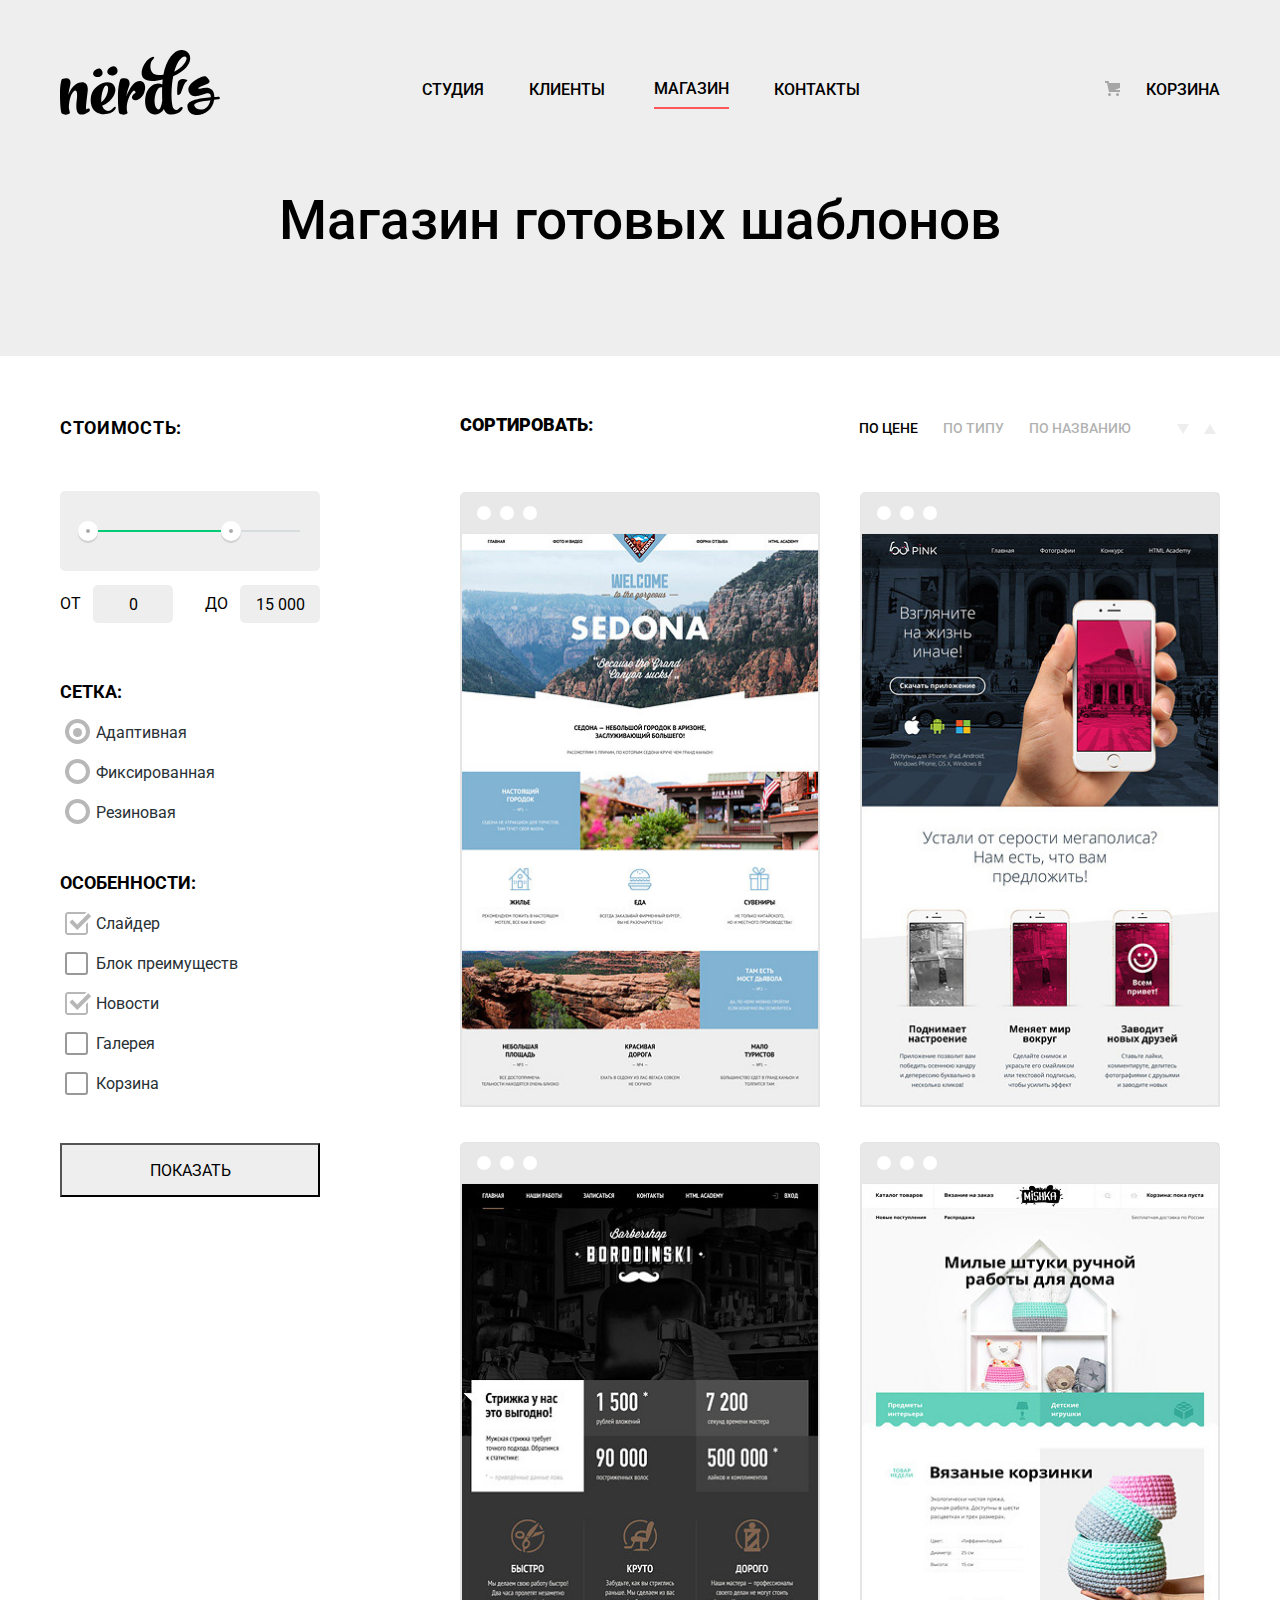
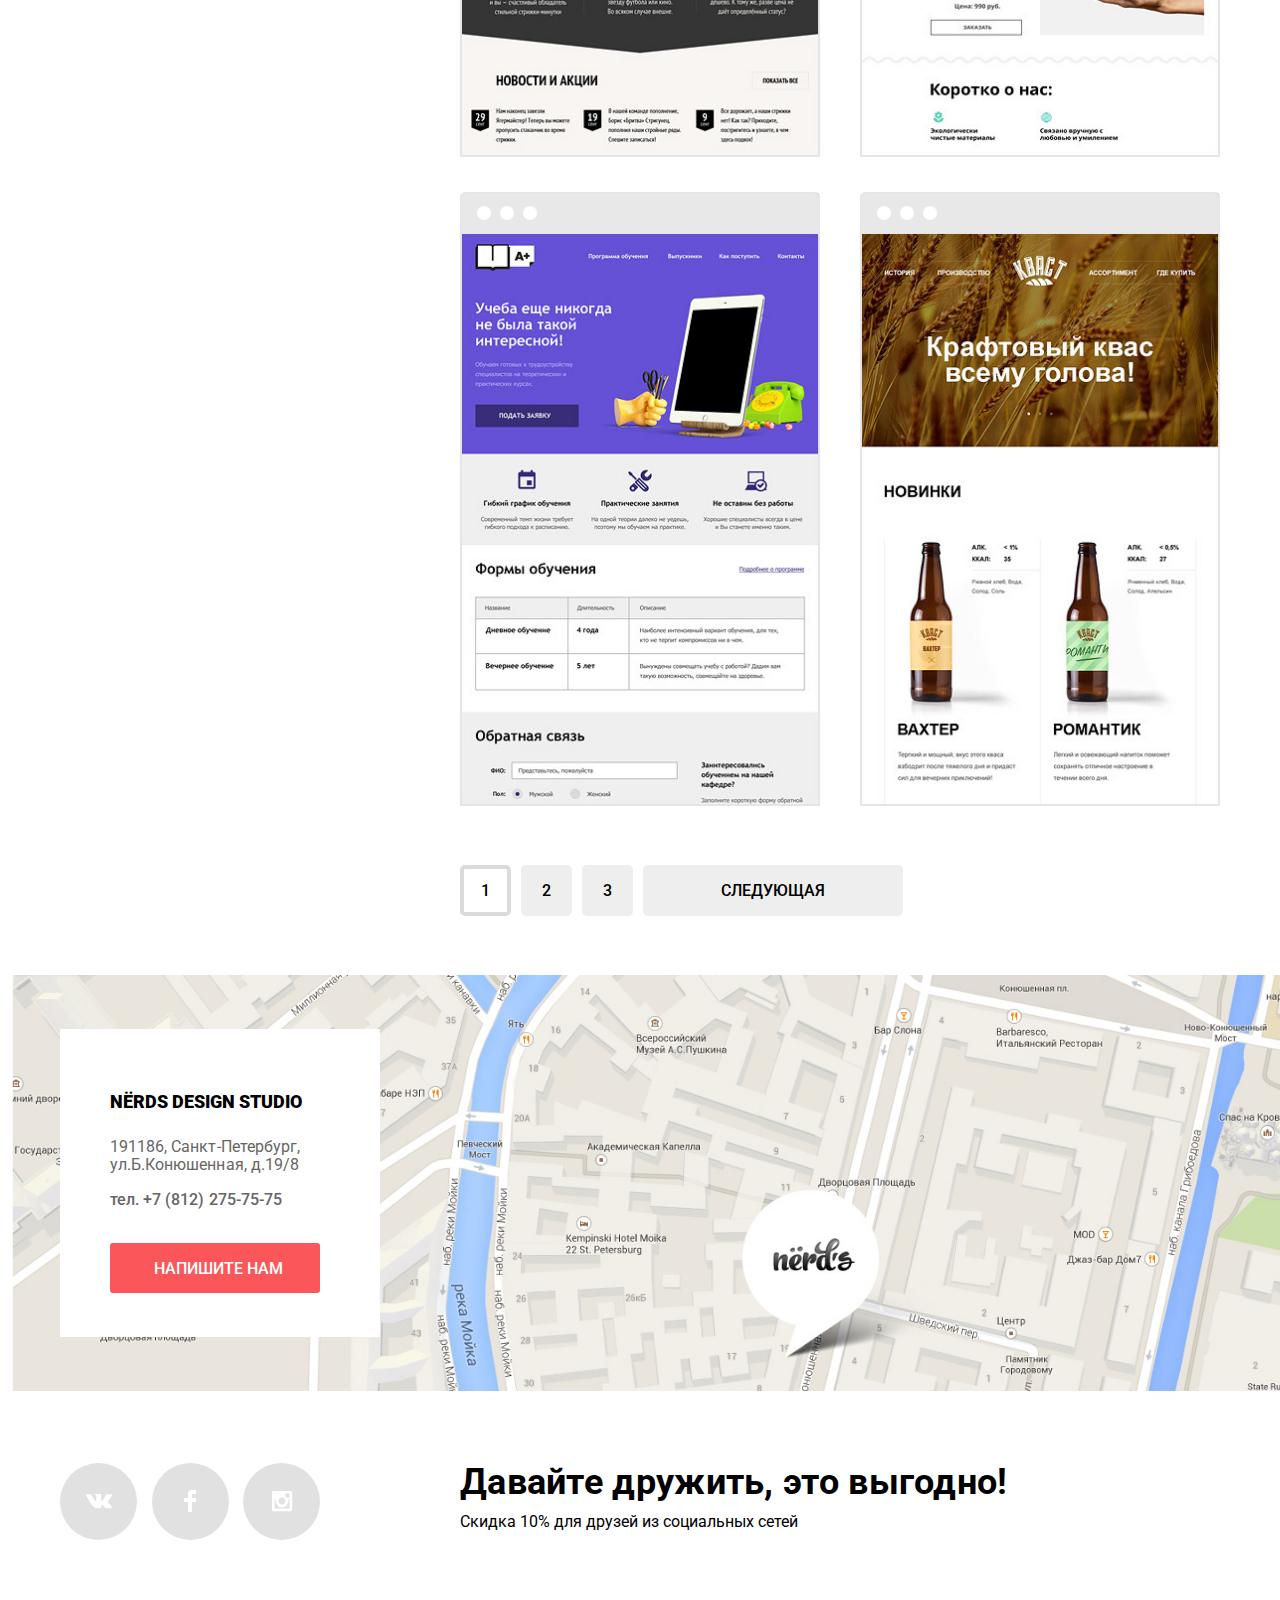
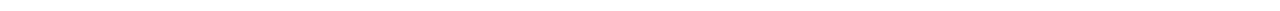
==== commit 5a6614b0: "Final decorations fixes" ====
--- a/catalog.html
+++ b/catalog.html
@@ -190,7 +190,7 @@
       </main>
       <footer class='main-footer'>
           <div class='footer-map'><section class='map'>
-            <img class="map-img" src="../692341-nerds/img/map.jpg" alt="Схема расположения дизайн-студии Нёрдс" width="1440" height="416">
+            <img class="map-img" src="img/map.jpg" alt="Схема расположения дизайн-студии Нёрдс" width="1440" height="416">
                 <h2 class='visually-hidden'>Карта</h2>
                 <section class='contacts container'>
                     <p class='contacts-name'><b>Nёrds design studio</b></p>
--- a/css/style.css
+++ b/css/style.css
@@ -785,6 +785,7 @@
 
 .form-item {
     width: 100%;
+    padding-left: 4px;
 }
 
 .form-fieldset-layout .form-item:not(:last-child),
@@ -978,7 +979,6 @@
 .sorting-catalog-wrapper p {
     margin: 0;
     padding: 0;
-    padding-top: 2px;
     padding-right: 266px;
 }
 
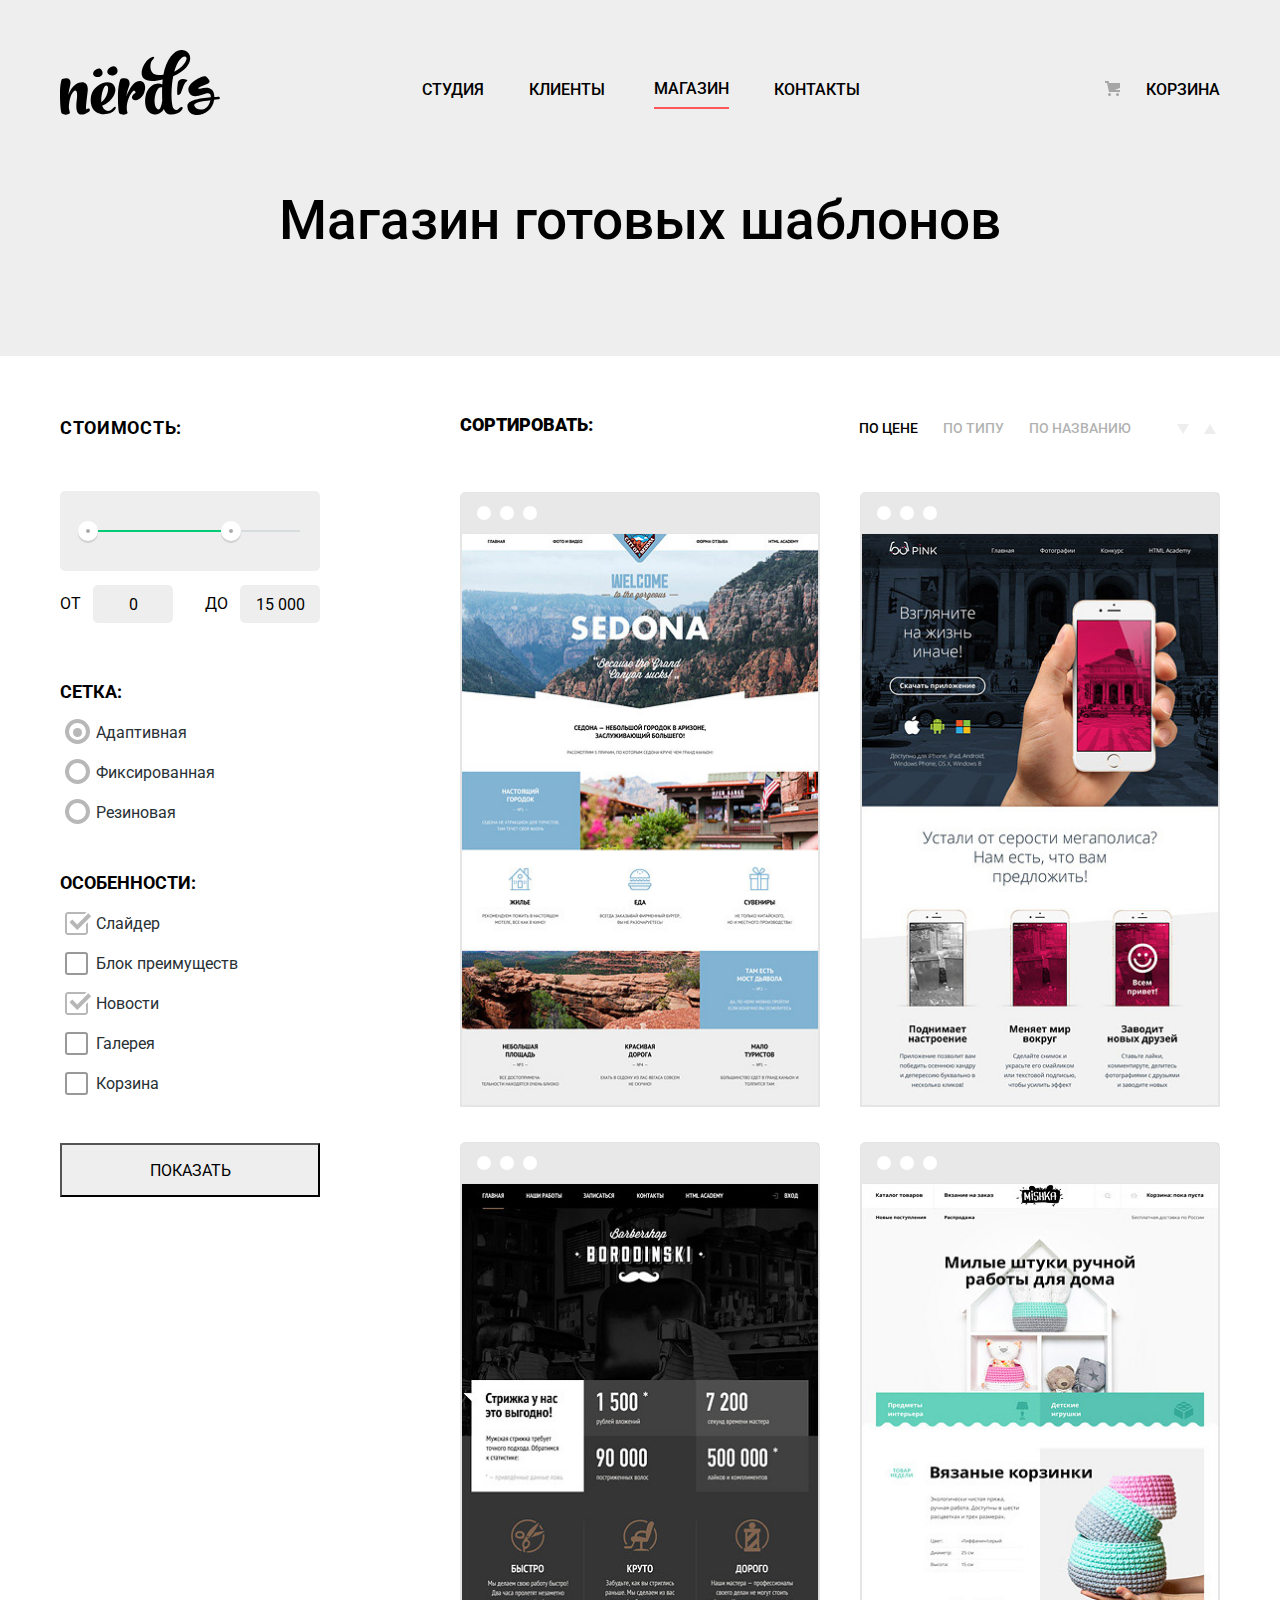
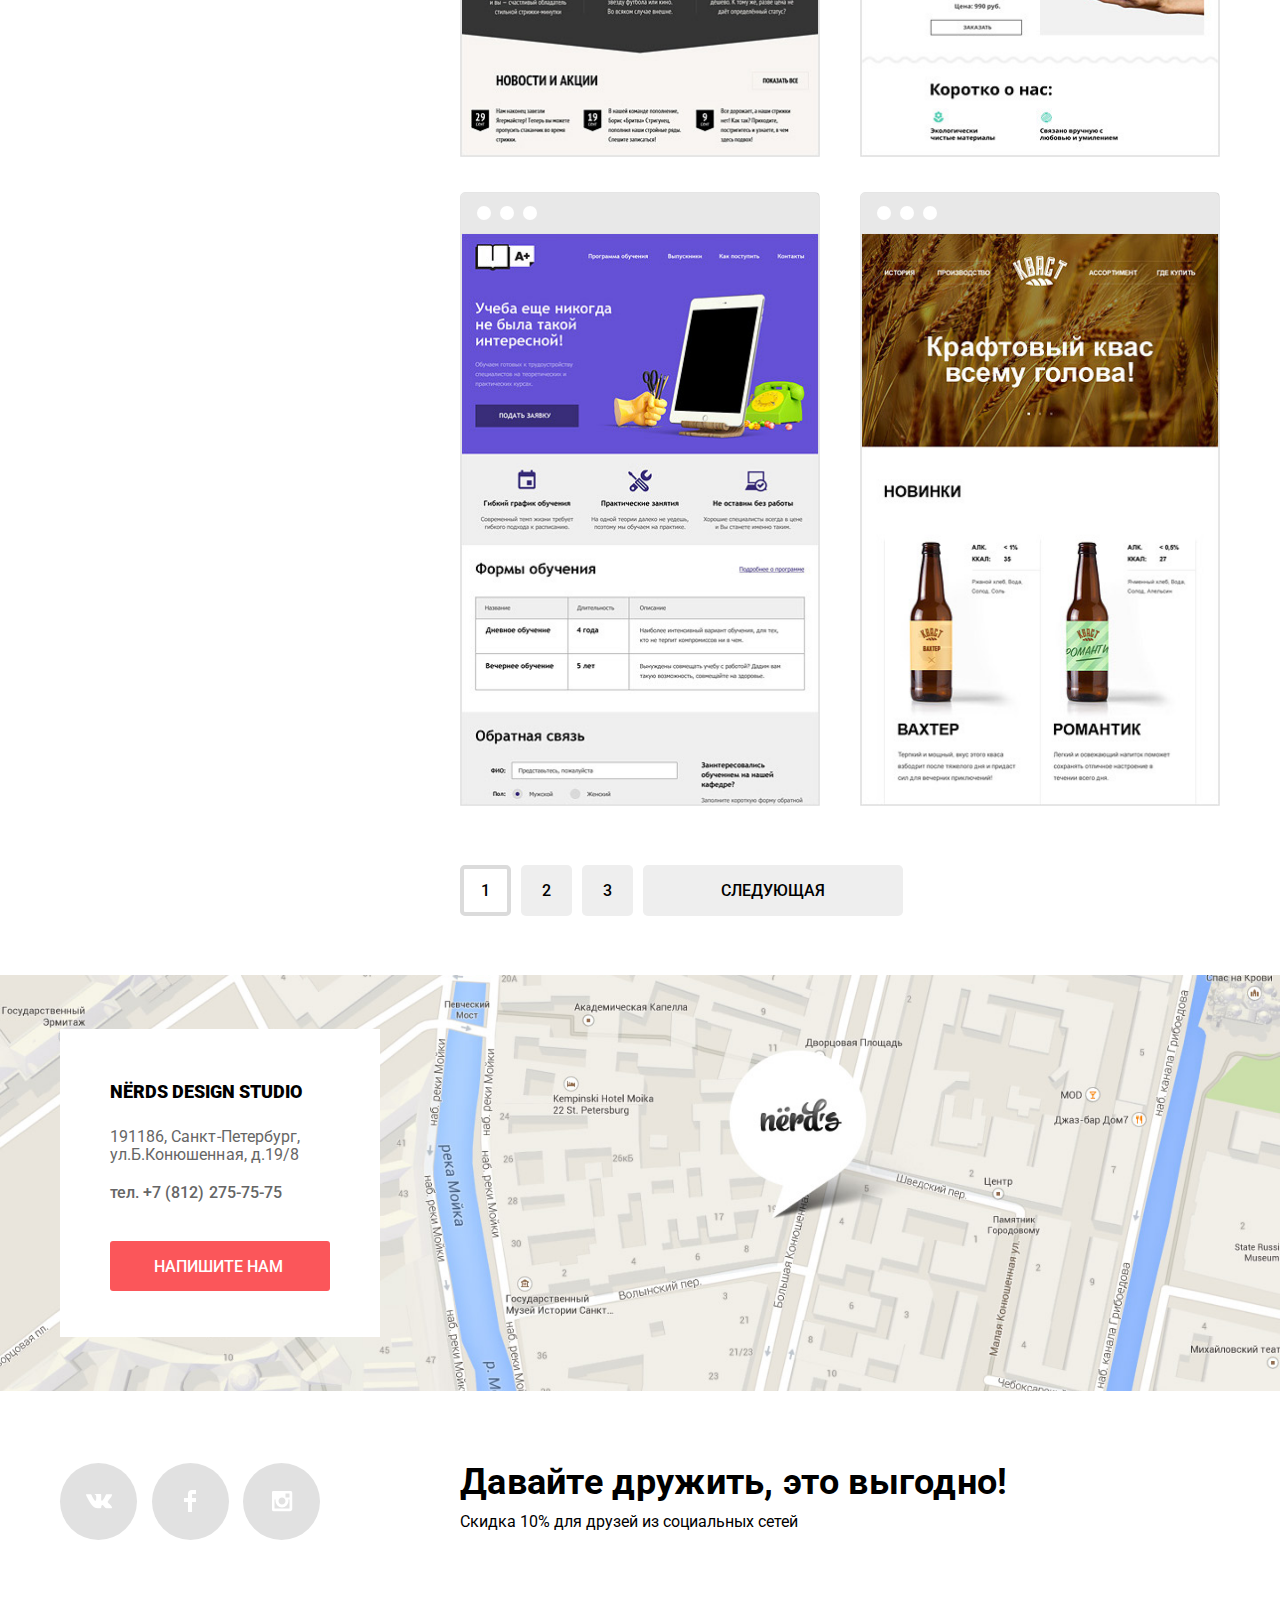
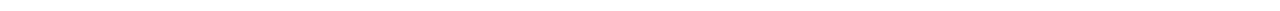
==== commit abe02a9b: "validator" ====
--- a/catalog.html
+++ b/catalog.html
@@ -63,16 +63,16 @@
 
                             <ul class='form-list'>
                                 <li class='form-item' tabindex='0'>
-                                    <input class='filter-by-layout' id='adaptive-layout' type='radio' name='grid' value='adaptive layout' checked=''>
-                                    <label class='service-properties-name' for='adaptive layout' aria-label='Адаптивная сетка'>Адаптивная</label>
-                                </li>
-                                <li class='form-item' tabindex='0'>
-                                    <input class='filter-by-layout' id='fixed-layout' type='radio' name='grid' value='fixed layout'>
-                                    <label class='service-properties-name' for='fixed layout' aria-label='Фиксированная сетка'>Фиксированная</label>
-                                </li>
-                                <li class='form-item' tabindex='0'>
-                                    <input class='filter-by-layout' id='rubber-layout' type='radio' name='grid' value='rubber layout'>
-                                    <label class='service-properties-name' for='rubber layout' aria-label='Резиновая сетка'>Резиновая</label>
+                                    <input class='filter-by-layout' id='adaptive-layout' type='radio' name='grid' value='adaptive-layout' checked=''>
+                                    <label class='service-properties-name' for='adaptive-layout' aria-label='Адаптивная сетка'>Адаптивная</label>
+                                </li>
+                                <li class='form-item' tabindex='0'>
+                                    <input class='filter-by-layout' id='fixed-layout' type='radio' name='grid' value='fixed-layout'>
+                                    <label class='service-properties-name' for='fixed-layout' aria-label='Фиксированная сетка'>Фиксированная</label>
+                                </li>
+                                <li class='form-item' tabindex='0'>
+                                    <input class='filter-by-layout' id='rubber-layout' type='radio' name='grid' value='rubber-layout'>
+                                    <label class='service-properties-name' for='rubber-layout' aria-label='Резиновая сетка'>Резиновая</label>
                                 </li>
                             </ul>
                         </fieldset>
--- a/css/style.css
+++ b/css/style.css
@@ -1304,7 +1304,7 @@
 /*footer*/
 
 .footer-map {
-    display: block;
+  display: block;
   position: relative;
   min-height: 416px;
   overflow: hidden;
@@ -1314,20 +1314,9 @@
   position: absolute;
   top: 0;
   left: 50%;
-  transform: translateX(-49%);
-}
-
-/*
-.map {
-    width: 1440px;
-    height: 417px;
-
-    background-color: #e9e5dc;
-    background-image: url('../img/map.jpg');
-    background-repeat: no-repeat;
-    background-position: 49% 41.3%;
-}
-*/
+  transform: translate(-50%,-20%);
+  text-align: center;
+}
 
 .contacts {
     display: block;
@@ -1349,7 +1338,6 @@
     font-weight: 700;
     margin: 0;
     padding: 0;
-    padding-top: 10px;
     padding-bottom: 21px;
     text-transform: uppercase;
     color: #000000;
@@ -1360,7 +1348,7 @@
     max-width: 210px;
     margin: 0;
     padding: 0;
-    padding-bottom: 14px;
+    padding-bottom: 17px;
 
     line-height: 18px;
     letter-spacing: 0.04px;
@@ -1372,8 +1360,8 @@
 }
 
 .contacts-button {
-    width: 210px;
-    margin-top: 31px;
+    width: 220px;
+    margin-top: 36px;
     padding-top: 17px;
     padding-bottom: 15px;
     padding-left: 44px;
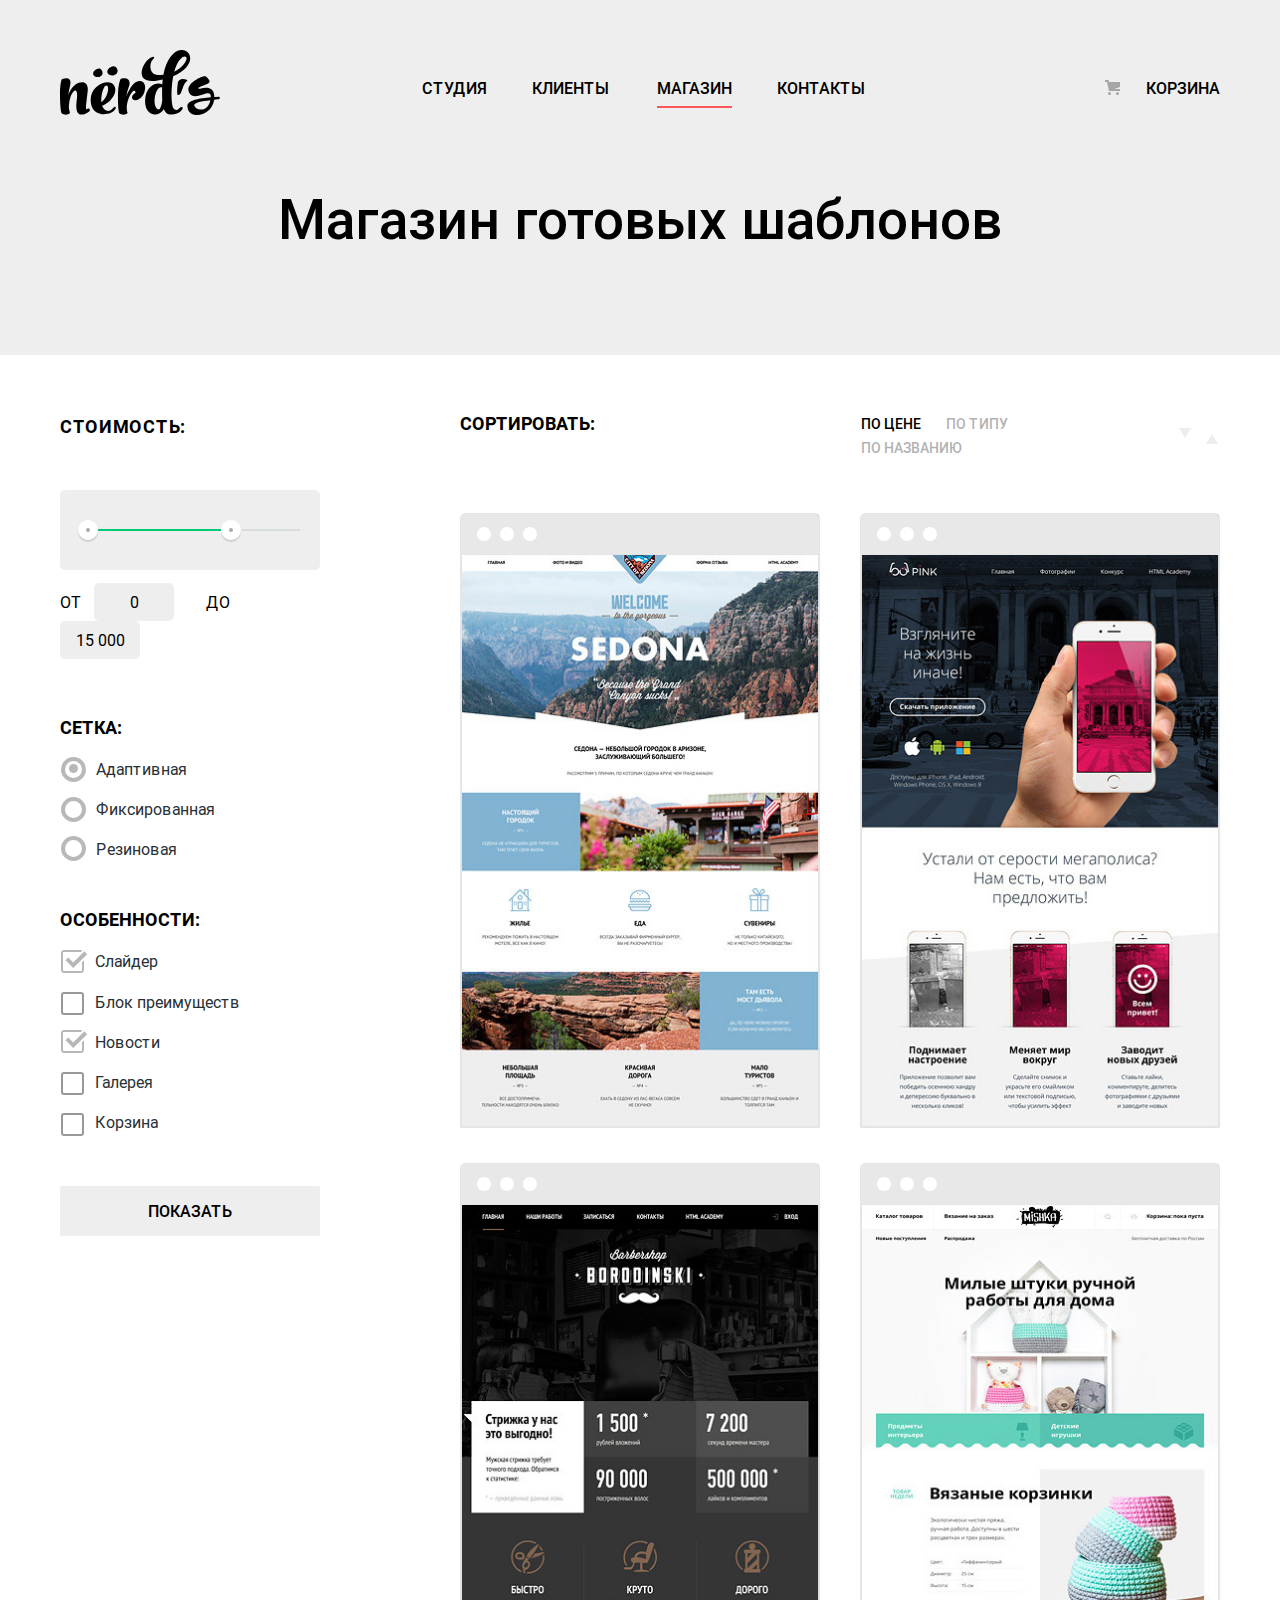
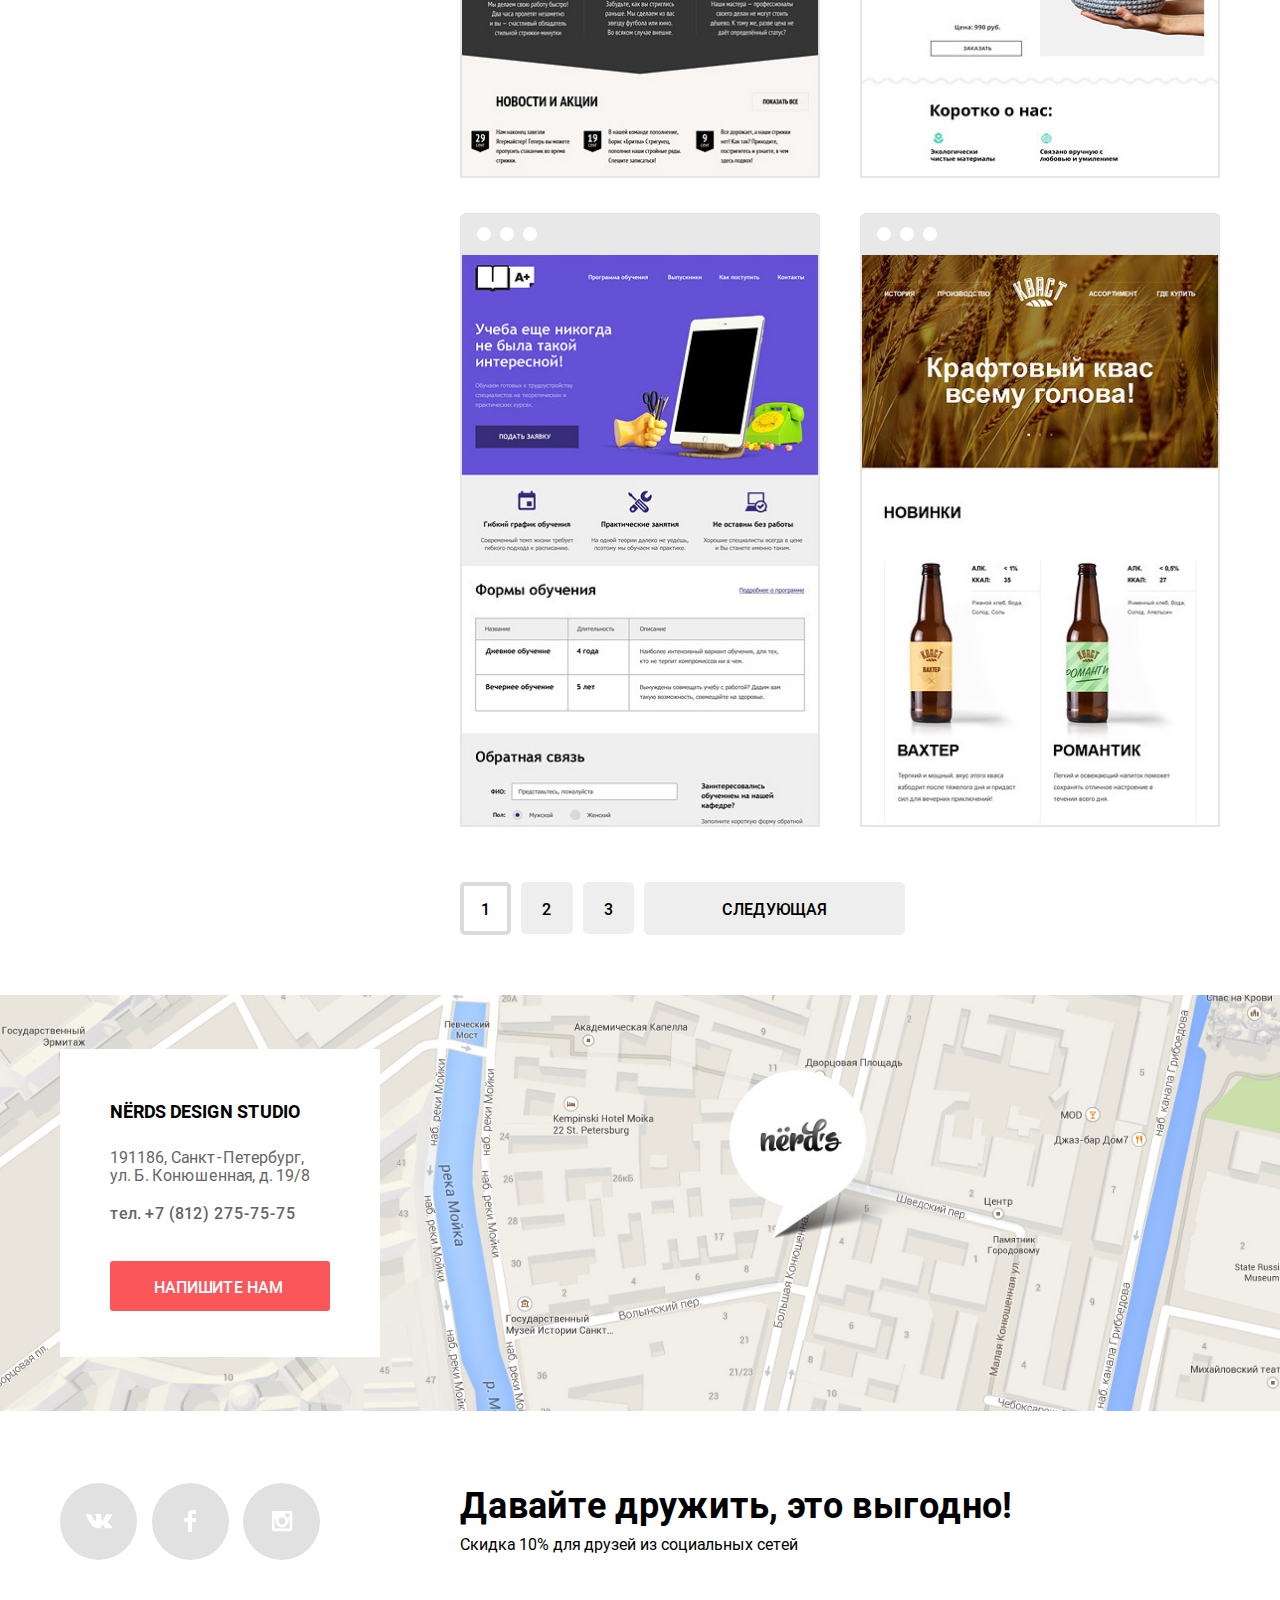
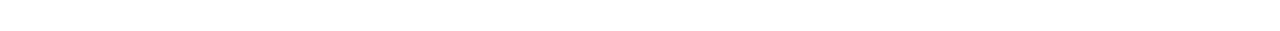
==== commit 2b605490: "First review comments applied" ====
--- a/catalog.html
+++ b/catalog.html
@@ -1,242 +1,251 @@
 <!DOCTYPE html>
-<html lang='ru'>
+<html lang="ru">
     <head>
-        <meta charset='utf-8'>
-        <link href="css/normalize.css" rel="stylesheet">
-        <link href='css/style.css' rel='stylesheet'>
-        <link href="https://fonts.googleapis.com/css?family=Roboto:400,500&amp;subset=cyrillic" rel="stylesheet">
+        <meta charset="utf-8">
+        <link href="css/normalize-min.css" rel="stylesheet">
+        <link href="css/style-min.css" rel="stylesheet">
         <title>Магазин готовых шаблонов Нёрдс</title>
     </head>
     <body>
-        <header class='main-header inner-page'>
-            <div class='container'>
-                <nav class='main-navigation' aria-label='Навигация по сайту'>
-                    <a class='main-header-logo' href='index.html'>
-                        <img src='img/logo-nerds.svg' width='160' height='65' alt='Логотип "Нёрдс"'>
+        <header class="main-header inner-page">
+            <div class="container">
+                <nav class="main-navigation" aria-label="Навигация по сайту">
+                    <a class="main-header-logo" href="index.html">
+                        <img src="img/logo-nerds.svg" width="160" height="65" alt="Логотип Нёрдс">
                     </a>
-                    <ul class='site-navigation main-navigation-wrapper'>
-                        <li class='site-list-item'>
-                            <a class='site-list-link' href='#'>Студия</a>
-                        </li>
-                        <li class='site-list-item'>
-                            <a class='site-list-link' href='#'>Клиенты</a>
-                        </li>
-                        <li class='site-list-item site-navigation-current'>
-                            <a class='site-list-link link-active' href='catalog.html'>Магазин</a>
-                        </li>
-                        <li class='site-list-item'>
-                            <a class='site-list-link' href='#'>Контакты</a>
+                    <ul class="site-navigation main-navigation-wrapper">
+                        <li class="site-list-item">
+                            <a class="site-list-link" href="#">Студия</a>
+                        </li>
+                        <li class="site-list-item">
+                            <a class="site-list-link" href="#">Клиенты</a>
+                        </li>
+                        <li class="site-list-item site-navigation-current">
+                            <a class="site-list-link link-active" href="catalog.html">Магазин</a>
+                        </li>
+                        <li class="site-list-item">
+                            <a class="site-list-link" href="#">Контакты</a>
                         </li>
                     </ul>
-                    <div class='site-navigation shopping-cart'>
-                        <a class='cart-link' href='#'>Корзина</a>
+                    <div class="site-navigation shopping-cart">
+                        <a class="cart-link" href="#">Корзина</a>
                     </div>
                 </nav>
             </div>
             <h1>Магазин готовых шаблонов</h1>
         </header>
-        <main class='main-container'>
-            <div class='catalog-columns container'>
-                <section class='filters'>
-                    <form class='form form-bar' action='https://echo.htmlacademy.ru' method='post'  aria-label='Критерии выбора работы'>
-                        <fieldset class='form-fieldset form-fieldset-price'>
-                            <legend class='form-legend'>Стоимость:</legend>
-                            <div class='form-range range'>
-                                <div class='range-scale'>
-                                    <div class='range-select'></div>
+        <main class="main-container">
+            <div class="catalog-columns container">
+                <section class="filters">
+                    <form class="form form-bar" action="https://echo.htmlacademy.ru" method="post"  aria-label="Критерии выбора работы">
+                        <fieldset class="form-fieldset form-fieldset-price">
+                            <legend class="form-legend">Стоимость:</legend>
+                            <div class="form-range range">
+                                <div class="range-scale">
+                                    <div class="range-select"></div>
                                 </div>
-                                <div class='range-toggle toggle-min' tabindex='0'></div>
-                                <div class='range-toggle toggle-max' tabindex='0'></div>
-                            </div>
-                            <div class='form-price-control price-control' aria-label='Переместите контрольные точки на шкале для задания ценового диапазона'>
+                                <div class="range-toggle toggle-min" tabindex="0"></div>
+                                <div class="range-toggle toggle-max" tabindex="0"></div>
+                            </div>
+                            <div class="form-price-control price-control" aria-label="Переместите контрольные точки на шкале для задания ценового диапазона">
 
-                              <label class='price-control-label' for='price-min'>от</label>
-                              <input class='price-control-input' type='text' id='price-min' name='price-min' value='0' aria-label='Введите стоимость от 0 до 15000 рублей'>
+                              <label class="price-control-label" for="price-min">от</label>
+                              <input class="price-control-input" type="text" id="price-min" name="price-min" value="0" aria-label="Введите стоимость от 0 до 15000 рублей">
 
-                              <label class='price-control-label' for='price-max'>до</label>
-                              <input class='price-control-input' type='text' id='price-max' name='price-max' value='15 000' aria-label='Введите стоимость до 15000 рублей'>
+                              <label class="price-control-label" for="price-max">до</label>
+                              <input class="price-control-input" type="text" id="price-max" name="price-max" value="15 000" aria-label="Введите стоимость до 15000 рублей">
 
                             </div>
                         </fieldset>
-                        <fieldset class='form-fieldset form-fieldset-layout'>
-                            <legend class='form-legend'>Сетка:</legend>
-
-                            <ul class='form-list'>
-                                <li class='form-item' tabindex='0'>
-                                    <input class='filter-by-layout' id='adaptive-layout' type='radio' name='grid' value='adaptive-layout' checked=''>
-                                    <label class='service-properties-name' for='adaptive-layout' aria-label='Адаптивная сетка'>Адаптивная</label>
-                                </li>
-                                <li class='form-item' tabindex='0'>
-                                    <input class='filter-by-layout' id='fixed-layout' type='radio' name='grid' value='fixed-layout'>
-                                    <label class='service-properties-name' for='fixed-layout' aria-label='Фиксированная сетка'>Фиксированная</label>
-                                </li>
-                                <li class='form-item' tabindex='0'>
-                                    <input class='filter-by-layout' id='rubber-layout' type='radio' name='grid' value='rubber-layout'>
-                                    <label class='service-properties-name' for='rubber-layout' aria-label='Резиновая сетка'>Резиновая</label>
+                        <fieldset class="form-fieldset form-fieldset-layout">
+                            <legend class="form-legend">Сетка:</legend>
+                            <ul class="form-list">
+                                <li class="form-item" tabindex="0">
+                                    <input class="filter-by-layout" id="adaptive-layout" type="radio" name="grid" value="adaptive-layout" checked="">
+                                    <label class="service-properties-name" for="adaptive-layout" aria-label="Адаптивная сетка">Адаптивная</label>
+                                </li>
+                                <li class="form-item" tabindex="0">
+                                    <input class="filter-by-layout" id="fixed-layout" type="radio" name="grid" value="fixed-layout">
+                                    <label class="service-properties-name" for="fixed-layout" aria-label="Фиксированная сетка">Фиксированная</label>
+                                </li>
+                                <li class="form-item" tabindex="0">
+                                    <input class="filter-by-layout" id="rubber-layout" type="radio" name="grid" value="rubber-layout">
+                                    <label class="service-properties-name" for="rubber-layout" aria-label="Резиновая сетка">Резиновая</label>
                                 </li>
                             </ul>
                         </fieldset>
-                        <fieldset class='form-fieldset form-fieldset-features'>
-                            <legend class='form-legend'>Особенности:</legend>
-                            <ul class='form-list'>
-                                <li class='form-item' tabindex='0'>
-                                    <input class='filter-by-feature' id='slider' type='checkbox' name='features' value='slider' checked=''>
-                                    <label class='service-properties-name' for='slider' aria-label='С добавлением слайдера'>Слайдер</label>
-                                </li>
-                                <li class='form-item' tabindex='0'>
-                                    <input class='filter-by-feature' id='benefit-block' type='checkbox' name='features' value='benefit-block'>
-                                    <label class='service-properties-name' for='benefit-block' aria-label='С добавлением блока преимуществ'>Блок преимуществ</label>
-                                </li>
-                                <li class='form-item' tabindex='0'>
-                                    <input class='filter-by-feature' id='news' type='checkbox' name='features' value='news' checked=''>
-                                    <label class='service-properties-name' for='news' aria-label='С добавлением блока Новости'>Новости</label>
-                                </li>
-                                <li class='form-item' tabindex='0'>
-                                    <input class='filter-by-feature' id='gallery' type='checkbox' name='features' value='gallery'>
-                                    <label class='service-properties-name' for='gallery' aria-label='С добавлением блока Галереи'>Галерея</label>
-                                </li>
-                                <li class='form-item' tabindex='0'>
-                                    <input class='filter-by-feature' id='cart' type='checkbox' name='features' value='cart'>
-                                    <label class='service-properties-name' for='cart' aria-label='С добавлением Корзины'>Корзина</label>
+                        <fieldset class="form-fieldset form-fieldset-features">
+                            <legend class="form-legend">Особенности:</legend>
+                            <ul class="form-list">
+                                <li class="form-item" tabindex="0">
+                                    <input class="filter-by-feature" id="slider" type="checkbox" name="features" value="slider" checked="">
+                                    <label class="service-properties-name" for="slider" aria-label="С добавлением слайдера">Слайдер</label>
+                                </li>
+                                <li class="form-item" tabindex="0">
+                                    <input class="filter-by-feature" id="benefit-block" type="checkbox" name="features" value="benefit-block">
+                                    <label class="service-properties-name" for="benefit-block" aria-label="С добавлением блока преимуществ">Блок преимуществ</label>
+                                </li>
+                                <li class="form-item" tabindex="0">
+                                    <input class="filter-by-feature" id="news" type="checkbox" name="features" value="news" checked="">
+                                    <label class="service-properties-name" for="news" aria-label="С добавлением блока Новости">Новости</label>
+                                </li>
+                                <li class="form-item" tabindex="0">
+                                    <input class="filter-by-feature" id="gallery" type="checkbox" name="features" value="gallery">
+                                    <label class="service-properties-name" for="gallery" aria-label="С добавлением блока Галереи">Галерея</label>
+                                </li>
+                                <li class="form-item" tabindex="0">
+                                    <input class="filter-by-feature" id="cart" type="checkbox" name="features" value="cart">
+                                    <label class="service-properties-name" for="cart" aria-label="С добавлением Корзины">Корзина</label>
                                 </li>
                             </ul>
                         </fieldset>
-                        <button class='form-button' aria-label="Показать результаты по заданным критериям">Показать</button>
+                        <button class="form-button" aria-label="Показать результаты по заданным критериям">Показать</button>
                     </form>
                 </section>
-                <section class='catalog'>
-                    <div class='sorting-catalog-wrapper'>
+                <section class="catalog">
+                    <div class="sorting-catalog-wrapper">
                         <p><b>Сортировать:</b></p>
-                        <ul class='sorting-method sorting-by-type'>
-                            <li class='sorting-item'><a class='sorting-button link-active' href='#'>По цене</a></li>
-                            <li class='sorting-item'><a class='sorting-button' href='#'>По типу</a></li>
-                            <li class='sorting-item'><a class='sorting-button' href='#'>По названию</a></li>
+                        <ul class="sorting-method sorting-by-type">
+                            <li class="sorting-item">
+                                <a class="sorting-button link-active" href="#">По цене</a>
+                            </li>
+                            <li class="sorting-item">
+                                <a class="sorting-button" href="#">По типу</a>
+                            </li>
+                            <li class="sorting-item">
+                                <a class="sorting-button" href="#">По названию</a>
+                            </li>
                         </ul>
-                        <ul class='sorting-method pyramid-sorting'>
-                            <li class='sorting-item'>
-                                <a class='sorting-button-up link-active' href='#'><span class='visually-hidden'>По возрастанию</span></a>
-                            </li>
-                            <li class='sorting-item'>
-                                <a class='sorting-button-down' href='#'><span class='visually-hidden'>По убыванию</span></a>
+                        <ul class="sorting-method pyramid-sorting">
+                            <li class="sorting-item">
+                                <a class="sorting-button-up link-active" href="#"><span class="visually-hidden">По возрастанию</span></a>
+                            </li>
+                            <li class="sorting-item">
+                                <a class="sorting-button-down" href="#"><span class="visually-hidden">По убыванию</span></a>
                             </li>
                         </ul>
                     </div>
-                    <ul class='catalog-list'>
-                        <li class='catalog-item'>
-                            <img src='img/catalog-item-sedona.jpg' width='360' height='576' alt='Sedona'>
-                            <div class='catalog-item-description'>
-                                <a class='catalog-item-modal-window' href='#'>Sedona</a>
-                                <p class='item-description'>Информационный сайт для туристов</p>
-                                <a class='button catalog-item-button' aria-label='Закажите работу за 9900 рублей'>9900 РУБ.</a>
-                            </div>
-                        </li>
-                        <li class='catalog-item'>
-                            <img src='img/catalog-item-pink.jpg' width='360' height='576' alt='Pink'>
-                            <div class='catalog-item-description'>
-                                <a class='catalog-item-modal-window' href='#'>Pink app</a>
-                                <p class='item-description'>Продуктовый лендинг приложения для iOS и Android</p>
-                                <a class='button catalog-item-button' aria-label='Закажите работу за 9900 рублей'>9900 РУБ.</a>
-                            </div>
-                        </li>
-                        <li class='catalog-item'>
-                            <img src='img/catalog-item-barbershop.jpg' width='360' height='576' alt='Barbershop'>
-                            <div class='catalog-item-description'>
-                                <a class='catalog-item-modal-window' href='#'>Barbershop</a>
-                                <p class='item-description'>Сайт салона красоты. Для мужчин, да.</p>
-                                <a class='button catalog-item-button' aria-label='Закажите работу за 9900 рублей'>9900 РУБ.</a>
-                            </div>
-                        </li>
-                        <li class='catalog-item'>
-                            <img src='img/catalog-item-mishka.jpg' width='360' height='576' alt='Mishka'>
-                            <div class='catalog-item-description'>
-                                <a class='catalog-item-modal-window' href='#'>Mishka</a>
-                                <p class='item-description'>Интернет-магазин вязаных игрушек</p>
-                                <a class='button catalog-item-button' aria-label='Закажите работу за 9900 рублей'>9900 РУБ.</a>
-                            </div>
-                        </li>
-                        <li class='catalog-item'>
-                            <img src='img/catalog-item-aplus.jpg' width='360' height='576' alt='A plus'>
-                            <div class='catalog-item-description'>
-                                <a class='catalog-item-modal-window' href='#'>A plus</a>
-                                <p class='item-description'>Лендинг курсов повышения квалификации</p>
-                                <a class='button catalog-item-button' aria-label='Закажите работу за 9900 рублей'>9900 РУБ.</a>
-                            </div>
-                        </li>
-                        <li class='catalog-item'>
-                            <img src='img/catalog-item-kvast.jpg' width='360' height='576' alt='Kvast'>
-                            <div class='catalog-item-description'>
-                                <a class='catalog-item-modal-window' href='#'>Кваст</a>
-                                <p class='item-description'>Промо-сайт производителя крафтового кваса</p>
-                                <a class='button catalog-item-button' aria-label='Закажите работу за 9900 рублей'>9900 РУБ.</a>
+                    <ul class="catalog-list">
+                        <li class="catalog-item">
+                            <img src="img/catalog-item-sedona.jpg" width="360" height="576" alt="Sedona">
+                            <div class="catalog-item-description">
+                                <a class="catalog-item-modal-window" href="#">Sedona</a>
+                                <p class="item-description">Информационный сайт для туристов</p>
+                                <a class="button catalog-item-button" aria-label="Закажите работу за 9900 рублей">9900 РУБ.</a>
+                            </div>
+                        </li>
+                        <li class="catalog-item">
+                            <img src="img/catalog-item-pink.jpg" width="360" height="576" alt="Pink">
+                            <div class="catalog-item-description">
+                                <a class="catalog-item-modal-window" href="#">Pink app</a>
+                                <p class="item-description">Продуктовый лендинг приложения для iOS и Android</p>
+                                <a class="button catalog-item-button" aria-label="Закажите работу за 9900 рублей">9900 РУБ.</a>
+                            </div>
+                        </li>
+                        <li class="catalog-item">
+                            <img src="img/catalog-item-barbershop.jpg" width="360" height="576" alt="Barbershop">
+                            <div class="catalog-item-description">
+                                <a class="catalog-item-modal-window" href="#">Barbershop</a>
+                                <p class="item-description">Сайт салона красоты. Для мужчин, да.</p>
+                                <a class="button catalog-item-button" aria-label="Закажите работу за 9900 рублей">9900 РУБ.</a>
+                            </div>
+                        </li>
+                        <li class="catalog-item">
+                            <img src="img/catalog-item-mishka.jpg" width="360" height="576" alt="Mishka">
+                            <div class="catalog-item-description">
+                                <a class="catalog-item-modal-window" href="#">Mishka</a>
+                                <p class="item-description">Интернет-магазин вязаных игрушек</p>
+                                <a class="button catalog-item-button" aria-label="Закажите работу за 9900 рублей">9900 РУБ.</a>
+                            </div>
+                        </li>
+                        <li class="catalog-item">
+                            <img src="img/catalog-item-aplus.jpg" width="360" height="576" alt="A plus">
+                            <div class="catalog-item-description">
+                                <a class="catalog-item-modal-window" href="#">A plus</a>
+                                <p class="item-description">Лендинг курсов повышения квалификации</p>
+                                <a class="button catalog-item-button" aria-label="Закажите работу за 9900 рублей">9900 РУБ.</a>
+                            </div>
+                        </li>
+                        <li class="catalog-item">
+                            <img src="img/catalog-item-kvast.jpg" width="360" height="576" alt="Kvast">
+                            <div class="catalog-item-description">
+                                <a class="catalog-item-modal-window" href="#">Кваст</a>
+                                <p class="item-description">Промо-сайт производителя крафтового кваса</p>
+                                <a class="button catalog-item-button" aria-label="Закажите работу за 9900 рублей">9900 РУБ.</a>
                             </div>
                         </li>
                     </ul>
-                    <ul class='pagination-list'>
-                        <li class='pagination-item pagination-item-current  link-active'>
-                            <a>1</a>
-                        </li>
-                        <li class='pagination-item'>
-                            <a href='#'>2</a>
-                        </li>
-                        <li class='pagination-item'>
-                            <a href='#'>3</a>
-                        </li>
-                        <li class='pagination-item pagination-item-next'>
-                            <a href='#'>Следующая</a>
+                    <ul class="pagination-list">
+                        <li>
+                            <a class="pagination-item pagination-item-current  link-active">1</a>
+                        </li>
+                        <li>
+                            <a class="pagination-item" href="#">2</a>
+                        </li>
+                        <li>
+                            <a class="pagination-item" href="#">3</a>
+                        </li>
+                        <li>
+                            <a class="pagination-item pagination-item-next" href="#">Следующая</a>
                         </li>
                     </ul>
                 </section>
             </div>
-      </main>
-      <footer class='main-footer'>
-          <div class='footer-map'><section class='map'>
-            <img class="map-img" src="img/map.jpg" alt="Схема расположения дизайн-студии Нёрдс" width="1440" height="416">
-                <h2 class='visually-hidden'>Карта</h2>
-                <section class='contacts container'>
-                    <p class='contacts-name'><b>Nёrds design studio</b></p>
-                    <p class='contacts-adress'>191186, Санкт-Петербург,
-                        ул.Б.Конюшенная, д.19/8</p>
-                    <a class='contacts-telephone-number' href='tel:+78122757575'>тел. +7 (812) 275-75-75</a>
-                    <a class='contacts-button button' href='#'>Напишите нам</a>
+        </main>
+        <footer class="main-footer">
+            <div class="footer-map">
+                <section class="map">
+                    <img class="map-img" src="img/map.jpg" alt="Схема расположения дизайн-студии Нёрдс" width="1440" height="416">
+                    <h2 class="visually-hidden">Карта</h2>
+                    <div class="yandex-map">
+                        <iframe  src="https://yandex.ru/map-widget/v1/?um=constructor%3Ab3ff6a1d81712ca3e4ad0da607a3c8943591cb01ef6dd0906b7117e7f5de6b8e&amp;source=constructor"></iframe>
+                    </div>
+                    <section class="contacts container">
+                        <p class="contacts-name"><b>Nёrds design studio</b></p>
+                        <p class="contacts-adress">191186, Санкт-Петербург,
+                            ул. Б. Конюшенная, д. 19/8</p>
+                        <a class="contacts-telephone-number" href="tel:+78122757575">тел. +7 (812) 275-75-75</a>
+                        <a class="contacts-button button" href="#">Напишите нам</a>
+                    </section>
                 </section>
-          </section>
-        </div>
-            <div class='footer-social container'>
-                <ul class='social-contacts'>
-                    <li><a class="social-button" href='#'  aria-label="Ссылка на группу Вконтакте"><img src='img/icon-vk.svg' width='26' height='15' alt='Вконтакте'>
-                        </a>
-                    </li>
-                    <li><a class="social-button" href='#' aria-label="Ссылка на страницу Facebook"><img src='img/icon-fb.svg' width='12' height='22' alt='Фейсбук'>
-                        </a>
-                    </li>
-                    <li><a class="social-button" href='#' aria-label="Ссылка на Instagram"><img src='img/icon-insta.svg' width='21' height='21' alt='Инстаграм'>
-                        </a>
-                    </li>
-                </ul>
-                <div class="social-wrapper">
-                    <p>Давайте дружить, это выгодно!</p>
-                    <p>Скидка 10% для друзей из социальных сетей</p>
-                </div>
+            </div>
+            <div class="footer-social container">
+                  <ul class="social-contacts">
+                      <li><a class="social-button" href="#"  aria-label="Ссылка на группу Вконтакте"><img src="img/icon-vk.svg" width="26" height="15" alt="Вконтакте">
+                          </a>
+                      </li>
+                      <li><a class="social-button" href="#" aria-label="Ссылка на страницу Facebook"><img src="img/icon-fb.svg" width="12" height="22" alt="Фейсбук">
+                          </a>
+                      </li>
+                      <li><a class="social-button" href="#" aria-label="Ссылка на Instagram"><img src="img/icon-insta.svg" width="21" height="21" alt="Инстаграм">
+                          </a>
+                      </li>
+                  </ul>
+                  <div class="social-wrapper">
+                      <p>Давайте дружить, это выгодно!</p>
+                      <p>Скидка 10% для друзей из социальных сетей</p>
+                  </div>
             </div>
         </footer>
-        <section class='modal-window'>
+        <section class="modal-window">
             <h2>Напишите нам</h2>
-            <form class='contact-form' action='https://echo.htmlacademy.ru' method='post'>
+            <form class="contact-form" action="https://echo.htmlacademy.ru" method="post">
                 <p>
-                  <label class='modal' for='user-name'>Ваше имя:</label>
-                  <input class='modal-input input-user-name' id='user-name' type='text' name='username' placeholder='Имя Фамилия'>
+                  <label class="modal" for="user-name">Ваше имя:</label>
+                  <input class="modal-input input-user-name" id="user-name" type="text" name="username" placeholder="Имя Фамилия">
                 </p>
                 <p>
-                  <label class='modal' for='user-email'>Ваш e-mail:</label>
-                  <input class='modal-input input-user-email' id='user-email' type='text' name='email' placeholder='email@example.com'>
+                  <label class="modal" for="user-email">Ваш e-mail:</label>
+                  <input class="modal-input input-user-email" id="user-email" type="text" name="email" placeholder="email@example.com">
                 </p>
-                <p class='blabla'>
-                  <label class='modal' for='message'>Текст письма:</label>
-                  <textarea class='modal-text-message' id='message' rows='5'  placeholder='В свободной форме'></textarea>
+                <p class="modal-message">
+                  <label class="modal" for="message">Текст письма:</label>
+                  <textarea class="modal-text-message" id="message" name="message" rows="5"  placeholder="В свободной форме"></textarea>
                 </p>
-                <button class='modal-submit-button button' type='submit'>Отправить</button>
+                <button class="modal-submit-button button" type="submit">Отправить</button>
             </form>
-            <button class='modal-close-button' type='button'>Закрыть</button>
+            <button class="modal-close-button" type="button">Закрыть</button>
         </section>
+        <script src="js/script-min.js"></script>
     </body>
 </html>
--- a/css/style-min.css
+++ b/css/style-min.css
@@ -0,0 +1 @@
+@-webkit-keyframes bounce{0%{-webkit-transform:translateY(-2000px);transform:translateY(-2000px)}70%{-webkit-transform:translateY(30px);transform:translateY(30px)}90%{-webkit-transform:translateY(-10px);transform:translateY(-10px)}to{-webkit-transform:translateY(0);transform:translateY(0)}}@keyframes bounce{0%{-webkit-transform:translateY(-2000px);transform:translateY(-2000px)}70%{-webkit-transform:translateY(30px);transform:translateY(30px)}90%{-webkit-transform:translateY(-10px);transform:translateY(-10px)}to{-webkit-transform:translateY(0);transform:translateY(0)}}@-webkit-keyframes shake{0%,to{-webkit-transform:translateX(0);transform:translateX(0)}10%,30%,50%,70%,90%{-webkit-transform:translateX(-10px);transform:translateX(-10px)}20%,40%,60%,80%{-webkit-transform:translateX(10px);transform:translateX(10px)}}@keyframes shake{0%,to{-webkit-transform:translateX(0);transform:translateX(0)}10%,30%,50%,70%,90%{-webkit-transform:translateX(-10px);transform:translateX(-10px)}20%,40%,60%,80%{-webkit-transform:translateX(10px);transform:translateX(10px)}}@font-face{font-family:"Roboto";src:url(../fonts/roboto-regular.woff2) format("woff2"),url(../fonts/roboto-regular.woff) format("woff");font-weight:400;font-style:normal}@font-face{font-family:"Roboto";src:url(../fonts/roboto-medium.woff2) format("woff2"),url(../fonts/roboto-medium.woff) format("woff");font-weight:500;font-style:normal}@font-face{font-family:"Roboto";src:url(../fonts/roboto-bold.woff2) format("woff2"),url(../fonts/roboto-bold.woff) format("woff");font-weight:700;font-style:normal}html{-webkit-box-sizing:border-box;box-sizing:border-box}*,::after,::before{-webkit-box-sizing:inherit;box-sizing:inherit}a,body{color:#000}body{margin:0;padding:0;font-family:Roboto,Arial,sans-serif;font-size:16px;line-height:24px;background-color:#fff;min-width:1200px;font-weight:400}a{text-decoration:none;font-weight:500;text-transform:uppercase}img{max-width:100%;height:auto}.visually-hidden{position:absolute;width:1px;height:1px;border:0;padding:0;clip:rect(0 0 0 0);overflow:hidden}.visually-hidden:not(:focus):not(:active){position:absolute;width:1px;height:1px;margin:-1px;padding:0;border:0;white-space:nowrap;-webkit-clip-path:inset(100%);clip-path:inset(100%);clip:rect(0 0 0 0);overflow:hidden}.container{width:1200px;margin:0 auto;padding:0 20px;-webkit-box-sizing:border-box;box-sizing:border-box}.button{display:inline-block;vertical-align:middle;width:-webkit-fit-content;width:-moz-fit-content;width:fit-content;padding-top:19px;padding-bottom:18px;font-weight:500;line-height:18px;text-transform:uppercase;text-decoration:none;color:#fff;background-color:#fb565a;border:0;border-radius:3px}.button:focus,.button:hover{background-color:#e74246;outline:0}.button:active{background-color:#d7373b;color:rgba(255,255,255,.3);-webkit-box-shadow:0 3px rgba(0,0,0,.1) inset;box-shadow:0 3px rgba(0,0,0,.1) inset}.link-active{color:#000;border-bottom:2px solid #fb565a}.main-header,.main-header h1,.main-navigation{display:-webkit-box;display:-ms-flexbox;display:flex}.main-header{background-color:#eee;-webkit-box-orient:vertical;-webkit-box-direction:normal;-ms-flex-direction:column;flex-direction:column;-webkit-box-align:center;-ms-flex-align:center;align-items:center}.main-header h1,.main-navigation{margin:0}.main-header h1{font-weight:500;font-size:55px;line-height:55px;color:#000;background-color:#eee;-webkit-box-pack:center;-ms-flex-pack:center;justify-content:center;padding:71px 0 108px}.main-navigation{-webkit-box-orient:horizontal;-webkit-box-direction:normal;-ms-flex-direction:row;flex-direction:row;-webkit-box-pack:justify;-ms-flex-pack:justify;justify-content:space-between;-webkit-box-align:center;-ms-flex-align:center;align-items:center;-ms-flex-wrap:wrap;flex-wrap:wrap;width:1160px;padding:50px 0 0}.main-header-logo:focus,.main-header-logo:hover{opacity:.8}.main-header-logo:active{opacity:.3}.site-navigation{display:-webkit-box;display:-ms-flexbox;display:flex;-webkit-box-pack:justify;-ms-flex-pack:justify;justify-content:space-between;-webkit-box-align:center;-ms-flex-align:center;align-items:center;margin:0;padding:0;list-style:none}.main-navigation-wrapper{-webkit-box-pack:start;-ms-flex-pack:start;justify-content:flex-start;-ms-flex-wrap:wrap;flex-wrap:wrap;min-width:41.5%}.shopping-cart,.site-list-item{width:-webkit-fit-content;width:-moz-fit-content;width:fit-content;height:100%}.site-list-item:not(:last-child){padding-right:45px}.site-list-item:nth-child(2){padding-right:49px}.site-list-item .link-active{color:#000;border-bottom:2px solid #fb565a}.cart-link,.site-list-link{display:-webkit-box;display:-ms-flexbox;display:flex;-webkit-box-align:center;-ms-flex-align:center;align-items:center;max-width:120px;padding-top:10px;padding-bottom:3px;font-weight:500;line-height:30px;text-transform:uppercase;color:#000;background-color:transparent;border-bottom:2px solid transparent}.cart-link::before{content:'';display:block;width:15px;height:15px;margin-top:-2px;margin-right:26px;background-image:url(../img/icon-cart.svg);background-repeat:no-repeat;background-position:0 0}.cart-link:focus,.cart-link:hover,.site-list-link:focus,.site-list-link:hover{color:#fb565a;border-bottom:2px solid transparent}.cart-link:active,.site-list-link:active{color:#a6a6a6;opacity:.3}.slider{position:relative;margin-bottom:80px;background-color:#eee}.slider-controls{position:absolute;left:50.4%;bottom:96px;z-index:100;width:160px;height:18px;text-align:center;font-size:0;-webkit-transform:translateX(-50%);-ms-transform:translateX(-50%);transform:translateX(-50%)}.slider-controls label{position:relative;display:inline-block;vertical-align:top;width:18px;height:18px;margin-right:17px;background-color:#fff;border-radius:50%;cursor:pointer}.slider-list{padding:0;margin:0;list-style:none}.slider-item{display:none;padding:70px 0 78px}.slider-item:nth-child(1){background-image:url(../img/slider_1.png);background-repeat:no-repeat;background-position:93.5% 11px}.slider-item:nth-child(2),.slider-item:nth-child(3){background-image:url(../img/slider_2.png);background-repeat:no-repeat;background-position:100% 0}.slider-item:nth-child(3){background-image:url(../img/slider_3.png);background-position:100% 20px}.first-slider-button:checked~.slider-list .slider-item:nth-child(1),.second-slider-button:checked~.slider-list .slider-item:nth-child(2),.third-slider-button:checked~.slider-list .slider-item:nth-child(3){display:block}.first-slider-button:checked~.slider-controls .slider-controls-item-1::before,.second-slider-button:checked~.slider-controls .slider-controls-item-2::before,.third-slider-button:checked~.slider-controls .slider-controls-item-3::before{content:'';position:absolute;top:0;left:0;width:8px;height:8px;margin:5px;z-index:2;background-color:transparent;border:2px solid #c1c1c1;border-radius:50%;-webkit-box-shadow:none;box-shadow:none}.slider-item h3{max-width:515px;margin:0;padding:0 0 26px;font-weight:500;font-size:55px;line-height:55px;color:#000}.slider-item:last-of-type h3{padding-left:2px}.slider-item p{display:block;max-width:420px;margin:0;padding:0 0 42px;line-height:24px}.slider-item-button{width:240px;padding-left:53px;padding-top:17px;padding-bottom:15px;font-weight:400}.service{margin-bottom:74px;padding-bottom:10px}.services{display:-webkit-box;display:-ms-flexbox;display:flex;-webkit-box-pack:start;-ms-flex-pack:start;justify-content:flex-start;-ms-flex-wrap:wrap;flex-wrap:wrap;margin:0;padding:0;list-style:none}.service-item:not(:last-child){padding-right:100px}.service-item:last-child{padding-right:60px}.service-item h3{margin:19px 0 0 -1px;font-weight:700;font-size:24px;line-height:30px;text-transform:uppercase;color:#000}.service-item p{max-width:280px;padding-bottom:14px;margin-right:1px}.service-button{width:160px;padding:17px 40px 15px}.service-button-web-sites{background-color:#fb565a}.service-button-applications{background-color:#00ca74}.service-button-applications:focus,.service-button-applications:hover{background-color:#00bc6c}.service-button-applications:active{background-color:#00aa62}.service-button-presentations{background-color:#efc84a}.service-button-presentations:focus,.service-button-presentations:hover{background-color:#eab534}.service-button-presentations:active{background-color:#e5a722}.about-us,.services-wrapper{display:-webkit-box;display:-ms-flexbox;display:flex}.about-us{-webkit-box-pack:justify;-ms-flex-pack:justify;justify-content:space-between;position:relative;border-top:2px solid #eee;padding-bottom:49px;padding-top:37px;width:1200px}.services-wrapper{-webkit-box-orient:vertical;-webkit-box-direction:normal;-ms-flex-direction:column;flex-direction:column;width:660px}.services-wrapper p:nth-child(1){display:block;max-width:660px;margin:0;padding:32px 0 16px;font-weight:500;font-size:45px;line-height:45px;color:#000}.services-wrapper p:nth-child(2){display:block;max-width:660px;margin:0;padding:17px 0 20px}.services-wrapper p:nth-child(3){max-width:660px;padding:5px 0 0;text-transform:uppercase}.service-list{padding:0;margin:0;list-style:none}.service-list-item{position:relative;margin:0;padding:9px 0 15px 36px}.service-list-item::before{content:'';position:absolute;top:42%;left:.1%;width:25px;height:2px;background-color:#fb565a}.statistics{display:-webkit-box;display:-ms-flexbox;display:flex;-webkit-box-orient:vertical;-webkit-box-direction:normal;-ms-flex-direction:column;flex-direction:column;width:365px}.statistics p{font-weight:700;padding-left:22px;padding-top:17px;padding-bottom:28px;text-transform:uppercase}.table{width:100%}.table-trace-percent{font-weight:700;font-size:45px;line-height:10px;color:#000}.table-trace-description{line-height:18px}.table-trace-description .table-cell{font-weight:400}.table-cell{position:relative;display:inline-block;vertical-align:top;width:110px;min-height:35px;margin-bottom:21px;padding-left:12px;padding-top:4px;text-align:left;letter-spacing:.05px}.table-cell-number{display:inline-block;vertical-align:middle;margin-top:11px}.table-cell:first-child{padding-left:3px}.table-cell:last-child{padding-left:21px}.table-cell-percent{position:absolute;top:28%;right:15%;display:inline-block;vertical-align:sub;margin-left:-12px;font-weight:700;font-size:28px}.table-cell-percent-dedication{right:7%}.table-cell-percent-time{left:94%}.clients-section{margin-bottom:80px;padding-top:42px;padding-bottom:44px;border-top:2px solid #eee;border-bottom:2px solid #eee}.clients,.clients-item,.clients-link{display:-webkit-box;display:-ms-flexbox;display:flex}.clients{-webkit-box-pack:justify;-ms-flex-pack:justify;justify-content:space-between;-webkit-box-align:center;-ms-flex-align:center;align-items:center;-ms-flex-wrap:wrap;flex-wrap:wrap;padding:0;margin:0;list-style:none}.clients-item,.clients-link{height:100%}.clients-item{position:relative;-ms-flex-line-pack:center;align-content:center;-webkit-box-pack:justify;-ms-flex-pack:justify;justify-content:space-between;width:290px}.clients-link{-ms-flex-wrap:wrap;flex-wrap:wrap;-webkit-box-pack:center;-ms-flex-pack:center;justify-content:center;width:100%;opacity:.2}.clients-item:first-child .clients-link{-webkit-box-pack:start;-ms-flex-pack:start;justify-content:flex-start;padding-top:16px;padding-left:32px}.clients-item:nth-child(2) .clients-link,.clients-item:nth-child(3) .clients-link{-webkit-box-pack:start;-ms-flex-pack:start;justify-content:flex-start;padding-top:8px;padding-left:38px}.clients-item:nth-child(3) .clients-link{padding-top:5px;padding-left:60px}.clients-item:last-child .clients-link{-webkit-box-pack:start;-ms-flex-pack:start;justify-content:flex-start;padding-top:14px;padding-left:75px}.clients-link:focus,.clients-link:hover{opacity:1}.clients-link:active{opacity:.1}.catalog-columns{display:-webkit-box;display:-ms-flexbox;display:flex;-webkit-box-pack:justify;-ms-flex-pack:justify;justify-content:space-between;margin-top:60px}.catalog p:first-child,.filters legend{padding-bottom:20px;font-weight:700;font-size:18px;line-height:18px;text-transform:uppercase;color:#000}.form{width:260px}.form-fieldset{position:relative;min-width:44px;margin:0;padding:0;border:0}.form-fieldset-price{padding-bottom:60px}.form-fieldset-features,.form-fieldset-layout{display:-webkit-box;display:-ms-flexbox;display:flex;-webkit-box-orient:vertical;-webkit-box-direction:normal;-ms-flex-direction:column;flex-direction:column;-webkit-box-align:start;-ms-flex-align:start;align-items:flex-start;outline:0;padding-bottom:50px}.form-fieldset:first-child .form-legend{padding-top:3px;padding-bottom:54px;letter-spacing:.7px}.range{position:relative;height:80px;margin-bottom:13px;padding-top:39px;padding-right:20px;padding-left:20px;background-color:#eee;border-radius:5px}.range-scale{height:2px;background:#d7dcde}.range-select{width:70%;height:2px;background:#00ca74}.range-toggle{position:absolute;top:38%;left:0;width:20px;height:20px;padding:0;background-color:#ababab;border:8px solid #fff;-webkit-box-shadow:0 2px 1px 0 #cfcfcf;box-shadow:0 2px 1px 0 #cfcfcf;border-radius:50%;cursor:pointer}.range-toggle:focus{outline:0;-webkit-box-shadow:0 3px 3px 0 rgba(0,0,0,.8);box-shadow:0 3px 3px 0 rgba(0,0,0,.8)}.toggle-min{left:7%}.toggle-max{left:62%}.form-price-control{display:-webkit-box;display:-ms-flexbox;display:flex;-ms-flex-wrap:wrap;flex-wrap:wrap;-webkit-box-pack:start;-ms-flex-pack:start;justify-content:flex-start;-webkit-box-align:center;-ms-flex-align:center;align-items:center}.form-list{margin:0;padding:0;list-style:none}.form-item{width:100%}.form-fieldset-features .form-item:not(:last-child),.form-fieldset-layout .form-item:not(:last-child){margin-bottom:15px}.price-control-label{padding-right:12px;line-height:22px;text-transform:uppercase}.service-properties-name{position:relative;line-height:20px;color:#283136}.price-control-input{display:inline-block;vertical-align:middle;width:80px;height:38px;line-height:22px;text-align:center;background-color:#eee;border:0;border-radius:5px;outline:0}.price-control-input:not(:last-of-type){margin-right:32px}.filter-by-feature,.filter-by-layout{display:none;width:30px;height:30px;background-color:transparent;border:0;outline:0}.filter-by-layout+.service-properties-name::before{content:'';display:inline-block;vertical-align:middle;width:25px;height:25px;margin-top:-3px;margin-right:10px;margin-left:1px;background-color:transparent;border:4px solid #4d4d4d;border-radius:50%;opacity:.4}.filter-by-feature+.service-properties-name::before{content:'';display:inline-block;vertical-align:middle;width:23px;height:23px;margin-right:11px;margin-left:1px;border:2px solid #000;border-radius:3px;opacity:.4}.filter-by-layout:checked+.service-properties-name::after{content:'';position:absolute;top:0;left:0;width:9px;height:9px;margin:5px 9px 9px;background-color:#4d4d4d;border-radius:50%;outline:0;opacity:.4}.filter-by-feature:checked+.service-properties-name::after{content:'';position:absolute;top:-8%;left:1%;width:27px;height:23px;background-image:url(../img/checkbox-on.svg);background-repeat:no-repeat;background-position:0 0;outline:0;opacity:.4}.filter-by-feature:hover+.service-properties-name::after,.filter-by-feature:hover+.service-properties-name::before,.filter-by-layout:hover+.form-item,.filter-by-layout:hover+.service-properties-name::after,.filter-by-layout:hover+.service-properties-name::before{outline:0;opacity:1}.filter-by-layout:focus .service-properties-name,.filter-by-layout:hover+.service-properties-name{color:#000}.form-item:focus,.form-item:focus .service-properties-name::after,.form-item:focus .service-properties-name::before{outline:0;opacity:1}.filter-by-feature:disabled+.service-properties-name,.filter-by-layout:disabled+.service-properties-name{color:rgba(40,49,54,.3)}.filter-by-feature:disabled+.service-properties-name::after,.filter-by-feature:disabled+.service-properties-name::before,.filter-by-layout:disabled+.service-properties-name::after,.filter-by-layout:disabled+.service-properties-name::before{opacity:.1}.filter-by-feature:checked+.service-properties-name::before{opacity:0}.form-button,.pagination-item-next{color:#000;background-color:#eee}.form-button{font:inherit;font-weight:500;text-transform:uppercase;text-align:center;padding:13px 0;width:260px;-webkit-box-sizing:border-box;box-sizing:border-box;border:0;border-radius:2px;cursor:pointer}.form-button:focus,.form-button:hover,.pagination-item-next:focus,.pagination-item-next:hover{background-color:#dfdfdf;outline:0}.form-button:active,.pagination-item-next:active{color:rgba(0,0,0,.3);background-color:#d5d5d5;-webkit-box-shadow:inset 0 3px 0 rgba(0,1,1,.1);box-shadow:inset 0 3px 0 rgba(0,1,1,.1)}.sorting-catalog-wrapper{display:-webkit-box;display:-ms-flexbox;display:flex;-webkit-box-pack:start;-ms-flex-pack:start;justify-content:flex-start;padding-bottom:34px}.sorting-catalog-wrapper p{margin:0;padding:0 266px 0 0}.sorting-method{margin:0;padding:0;list-style:none}.pyramid-sorting,.sorting-by-type{padding-bottom:16px;display:-webkit-box;display:-ms-flexbox;display:flex}.sorting-by-type{-ms-flex-wrap:wrap;flex-wrap:wrap;-webkit-box-pack:start;-ms-flex-pack:start;justify-content:flex-start;-webkit-box-align:center;-ms-flex-align:center}.pyramid-sorting{position:relative;margin-left:40px}.sorting-item{display:inline-block;vertical-align:middle}.sorting-by-type .sorting-item:not(:last-child){padding-right:25px}.pyramid-sorting .sorting-item:not(:last-child){padding-right:7px}.sorting-button{max-width:103px;padding:0;font-size:14px;line-height:18px;text-transform:uppercase;color:#000;vertical-align:top;background-color:transparent;border:0;opacity:.3}.sorting-button:not(:last-of-type){padding-right:26px}.sorting-button:focus,.sorting-button:hover{outline:0;opacity:.6}.sorting-button.link-active,.sorting-button:active{border:0;opacity:1}.sorting-button-down,.sorting-button-up{display:inline-block;vertical-align:top;width:20px;height:100%;background-color:transparent;border:0}.sorting-button-down::before,.sorting-button-up::before{content:'';position:absolute;display:block;width:0;height:0;border:6px solid transparent}.sorting-button-up::before{top:20%;left:13%;border-top:10px solid rgba(166,166,166,.2)}.sorting-button-down::before{bottom:55%;right:5%;border-bottom:10px solid rgba(166,166,166,.2)}.sorting-button-up.link-active{border:0}.sorting-button-down:focus,.sorting-button-up:focus{outline:0}.sorting-button-up:focus::before,.sorting-button-up:hover::before{border-top:10px solid #a6a6a6}.sorting-button-down:focus::before,.sorting-button-down:hover::before{border-bottom:10px solid #a6a6a6}.sorting-button-up .link-active::before,.sorting-button-up:active::before{border-top:10px solid #231f20;outline:0;opacity:1}.sorting-button-down:active::before{border-bottom:10px solid #231f20}.catalog{width:760px;margin-bottom:38px}.catalog-list{display:-webkit-box;display:-ms-flexbox;display:flex;-ms-flex-wrap:wrap;flex-wrap:wrap;-webkit-box-pack:justify;-ms-flex-pack:justify;justify-content:space-between;padding:0;margin:0;list-style:none}.catalog-item{position:relative;width:360px;border:1px solid #e5e5e5;border-radius:5px 5px 0 0;margin-bottom:35px}.catalog-item:nth-child(2n){margin-right:0}.catalog-item::before{content:'';display:block;width:358px;height:40px;background-image:url(../img/browser.svg);background-repeat:no-repeat;background-position:0 0;opacity:.12}.catalog-item:focus,.catalog-item:hover{outline:0;-webkit-box-shadow:0 6px 15px 0 rgba(0,1,1,.25);box-shadow:0 6px 15px 0 rgba(0,1,1,.25)}.catalog-item:focus::before,.catalog-item:hover::before{opacity:1;border-radius:5px 5px 0 0}.catalog-item img{display:block}.catalog-item-description{position:absolute;bottom:-.8%;left:0;display:none;-ms-flex-wrap:wrap;flex-wrap:wrap;-webkit-box-pack:center;-ms-flex-pack:center;justify-content:center;-webkit-box-align:start;-ms-flex-align:start;align-items:flex-start;width:100%;min-height:230px;padding:28px 60px 41px;background-color:#eee;outline:0}.catalog-item:first-child .catalog-item-description,.catalog-item:last-child .catalog-item-description,.catalog-item:nth-child(2) .catalog-item-description,.catalog-item:nth-last-child(2) .catalog-item-description{bottom:0}.catalog-item-modal-window{display:-webkit-box;display:-ms-flexbox;display:flex;-webkit-box-pack:center;-ms-flex-pack:center;justify-content:center;margin:0 0 0 -4px;padding:0 0 15px;font-weight:700;font-size:18px;line-height:30px;text-transform:uppercase;color:#000}.catalog-item-modal-window:focus{color:#fb565a;outline:0}.catalog-item-modal-window:active{color:rgba(0,0,0,.3)}.item-description{display:inline-block;vertical-align:middle;max-width:270px;margin:0;padding:0 0 30px;line-height:18px;text-align:center;color:#666}.catalog-item-button{display:-webkit-box;display:-ms-flexbox;display:flex;-webkit-box-pack:center;-ms-flex-pack:center;justify-content:center;min-width:200px;padding-top:17px;padding-bottom:15px}.catalog-item:focus .catalog-item-description,.catalog-item:hover .catalog-item-description{display:-webkit-box;display:-ms-flexbox;display:flex}.pagination-list{display:-webkit-box;display:-ms-flexbox;display:flex;-ms-flex-wrap:wrap;flex-wrap:wrap;-webkit-box-pack:start;-ms-flex-pack:start;justify-content:flex-start;padding:8px 0 0;margin-top:8px;list-style:none}.pagination-list .link-active{padding:13px 17px 12px;background-color:transparent;border:4px solid #dbdbdb;-webkit-box-shadow:none;box-shadow:none}.pagination-item{max-width:260px;margin-right:10px;padding:17px 21px 15px;font-weight:500;line-height:63.1px;color:#000;background-color:#eee;border-radius:5px}.pagination-item:focus:not(.link-active),.pagination-item:hover:not(.link-active){background-color:#dfdfdf;outline:0}.pagination-item:active:not(.link-active){color:rgba(0,0,0,.3);background-color:#bfbfbf}.pagination-item-next{max-width:260px;padding:17px 78px 16px}.footer-map{display:block;position:relative;min-height:416px;overflow:hidden}.map-img,.yandex-map{position:absolute;left:50%;text-align:center}.map-img{top:0;-webkit-transform:translate(-50%,-20%);-ms-transform:translate(-50%,-20%);transform:translate(-50%,-20%)}.yandex-map{-webkit-transform:translateX(-50%);-ms-transform:translateX(-50%);transform:translateX(-50%)}.yandex-map iframe{border:0;width:1440px;height:416px}.contacts{display:block;width:320px;height:308px;position:absolute;left:calc(50% - 580px);padding-left:50px;padding-top:48px;padding-bottom:40px;top:54px;background-color:#fff}.contacts-name{display:block;font-size:18px;line-height:30px;font-weight:700;margin:0;padding:0 0 21px;text-transform:uppercase;color:#000}.contacts-adress,.contacts-telephone-number{max-width:210px;margin:0;padding:0 0 17px;line-height:18px;letter-spacing:.04px;color:#666}.contacts-telephone-number{text-transform:none}.contacts-button{width:220px;margin-top:36px;padding-top:17px;padding-bottom:15px;padding-left:44px}.footer-social{width:1160px;height:220px;padding:0;-webkit-box-orient:horizontal;-webkit-box-direction:normal;-ms-flex-direction:row;flex-direction:row;-webkit-box-align:center;-ms-flex-align:center;align-items:center}.footer-social,.social-contacts,.social-wrapper{display:-webkit-box;display:-ms-flexbox;display:flex}.social-contacts{width:260px;-ms-flex-wrap:wrap;flex-wrap:wrap;padding:0;margin-right:140px;list-style:none;-webkit-box-pack:justify;-ms-flex-pack:justify;justify-content:space-between}.social-wrapper{-webkit-box-orient:vertical;-webkit-box-direction:normal;-ms-flex-direction:column;flex-direction:column;-webkit-box-pack:center;-ms-flex-pack:center;justify-content:center;padding-bottom:18px}.footer-social p:first-of-type{margin:16px 0 10px;padding:5px 0 8px;font-size:36px;font-weight:700;letter-spacing:.3px}.footer-social p:last-of-type{margin:0;padding:0;line-height:18px}.social-button{display:-webkit-box;display:-ms-flexbox;display:flex;width:77px;height:77px;background-color:#e1e1e1;border-radius:50%;position:relative}.social-button img{position:absolute;top:50%;left:50%;margin-right:-50%;-webkit-transform:translate(-50%,-50%);-ms-transform:translate(-50%,-50%);transform:translate(-50%,-50%)}.social-button:focus,.social-button:hover{background-color:#e74246}.social-button:active{background-color:#d7373b}.modal-window{position:fixed;top:460px;left:0;bottom:0;right:0;z-index:1000;display:none;width:960px;height:590px;margin:auto;padding:67px 100px 0;background-color:#fff;-webkit-box-shadow:0 20px 40px 0 rgba(0,1,1,.75);box-shadow:0 20px 40px 0 rgba(0,1,1,.75)}.modal-show{display:block;-webkit-animation:bounce .6s;animation:bounce .6s}.modal-error{-webkit-animation:shake .6s;animation:shake .6s}.modal-error input,.modal-error textarea{border:2px solid #e74246}.modal-window h2{margin:0 0 0 -2px;padding-bottom:41px;font-weight:500;font-size:45px;line-height:45px;letter-spacing:.1px;color:#000}.contact-form,.modal{display:-webkit-box;display:-ms-flexbox;display:flex}.contact-form{-ms-flex-wrap:wrap;flex-wrap:wrap;-webkit-box-pack:justify;-ms-flex-pack:justify;justify-content:space-between}.modal{-webkit-box-orient:vertical;-webkit-box-direction:normal;-ms-flex-direction:column;flex-direction:column;padding-bottom:34px;font-weight:700;line-height:18px;color:#000}.modal:last-of-type{padding-bottom:6px}.modal-text-message{width:100%;padding-top:11px;border:2px solid #d7dcde;border-radius:5px;outline:0}.modal-message{width:760px}.modal-input{width:360px;margin-top:9px;padding:14px 0 14px 13px;line-height:18px;color:#a1a1a1;border:2px solid #d7dcde;border-radius:5px;outline:0}.modal-submit-button{padding:16px 82.5px;letter-spacing:.2px}.modal-close-button{position:absolute;top:10.6%;right:7.5%;display:block;width:30px;height:30px;margin:10px;color:transparent;background-color:transparent;border:0;opacity:.3}.modal-close-button::after,.modal-close-button::before{content:'';position:absolute;top:45%;right:20%;display:block;width:25px;height:4px;background-color:#fb565a}.modal-close-button::before{background-image:url(../img/close-cross.svg);-webkit-transform:rotate(45deg);-ms-transform:rotate(45deg);transform:rotate(45deg)}.modal-close-button::after{-webkit-transform:rotate(-45deg);-ms-transform:rotate(-45deg);transform:rotate(-45deg)}.modal-input:hover{border-color:#b4b9bb}.modal-input:focus{color:#000;border-color:#000}.modal-close-button:focus,.modal-close-button:hover{outline:0;opacity:1}.modal-close-button:active{opacity:.1}
